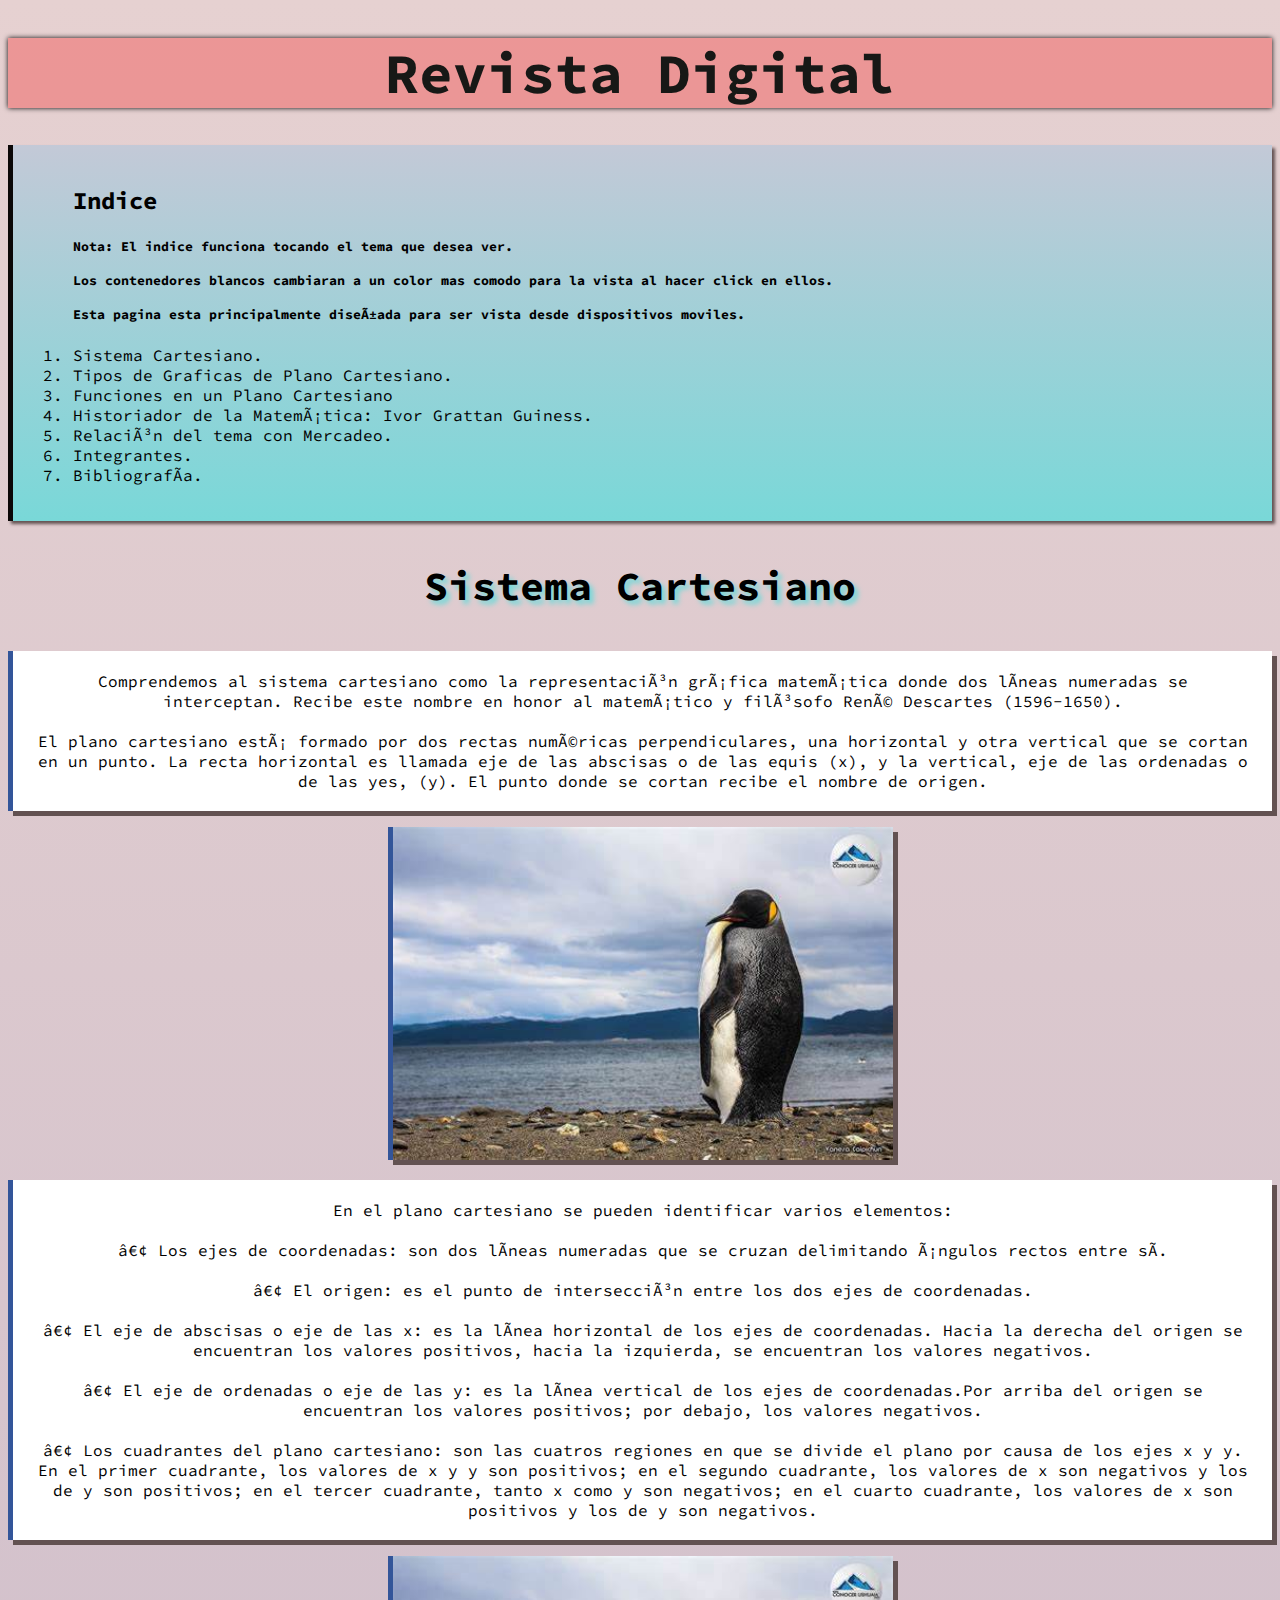
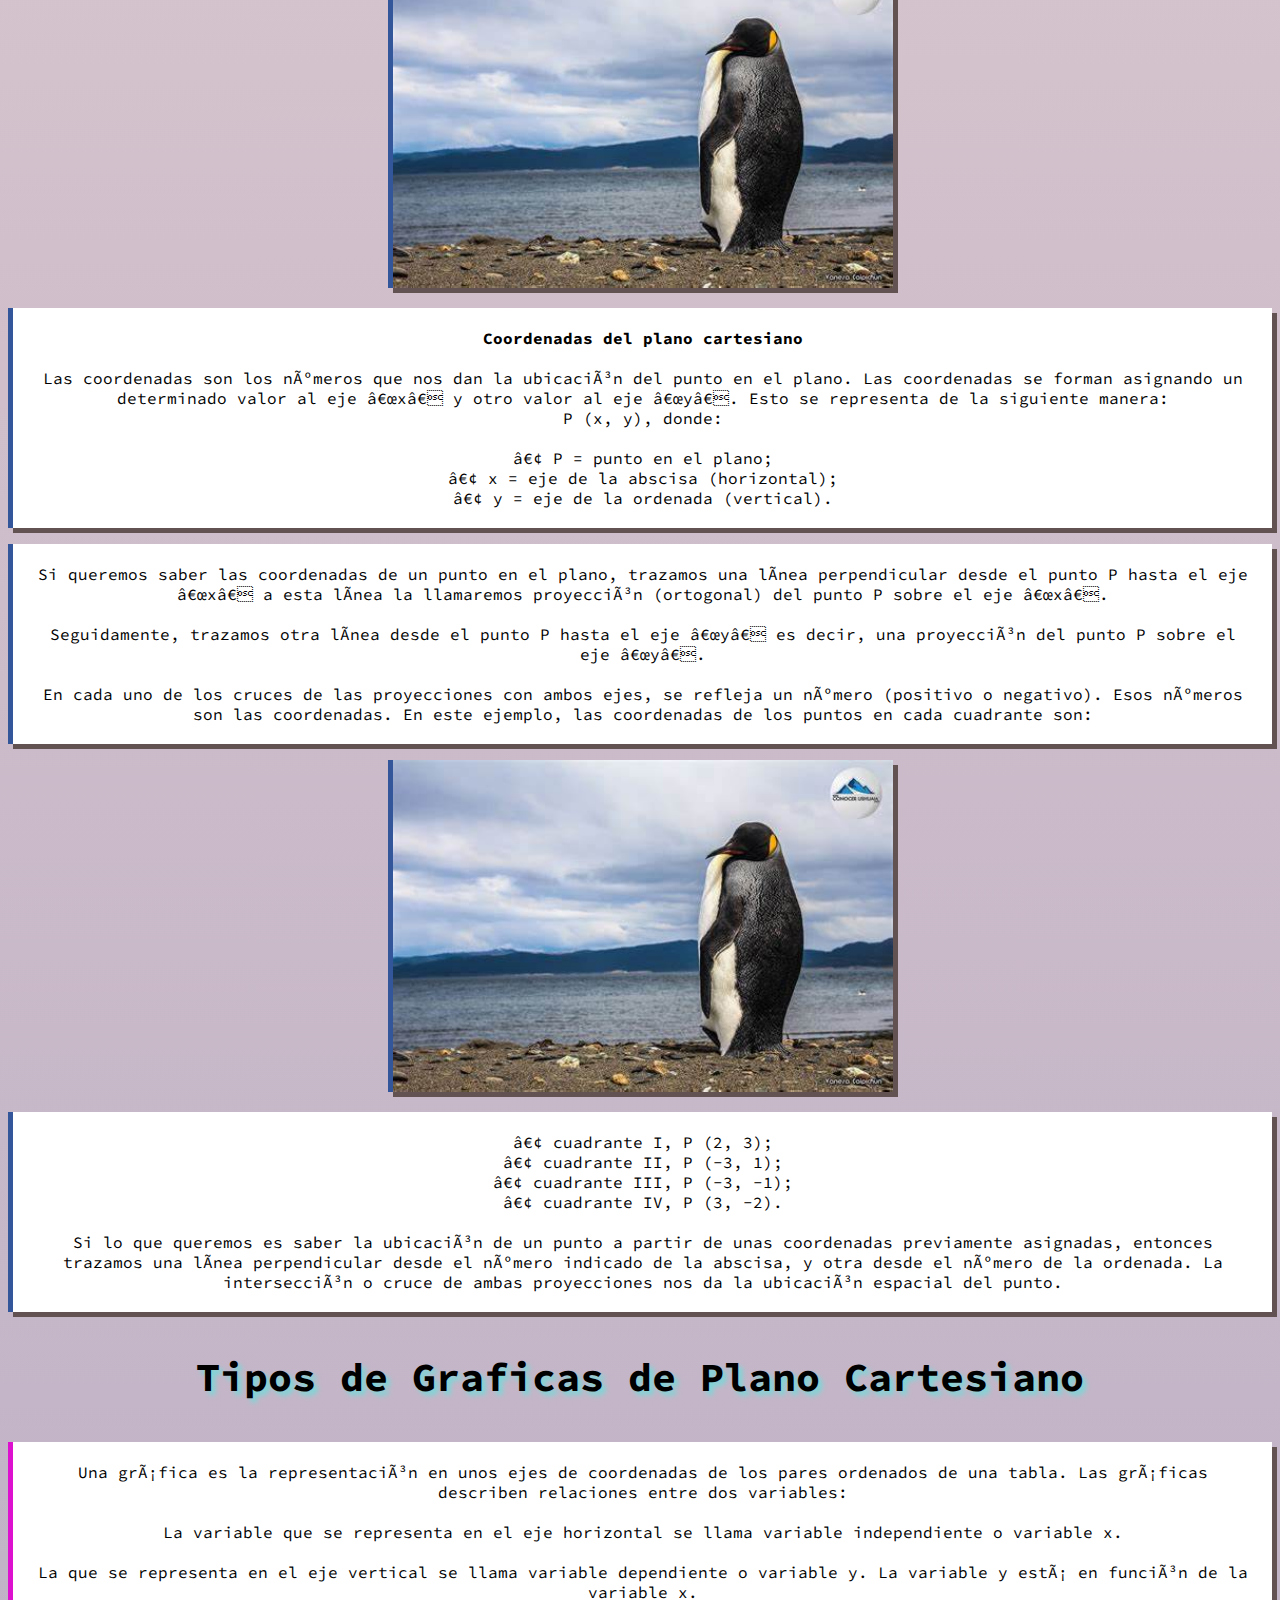
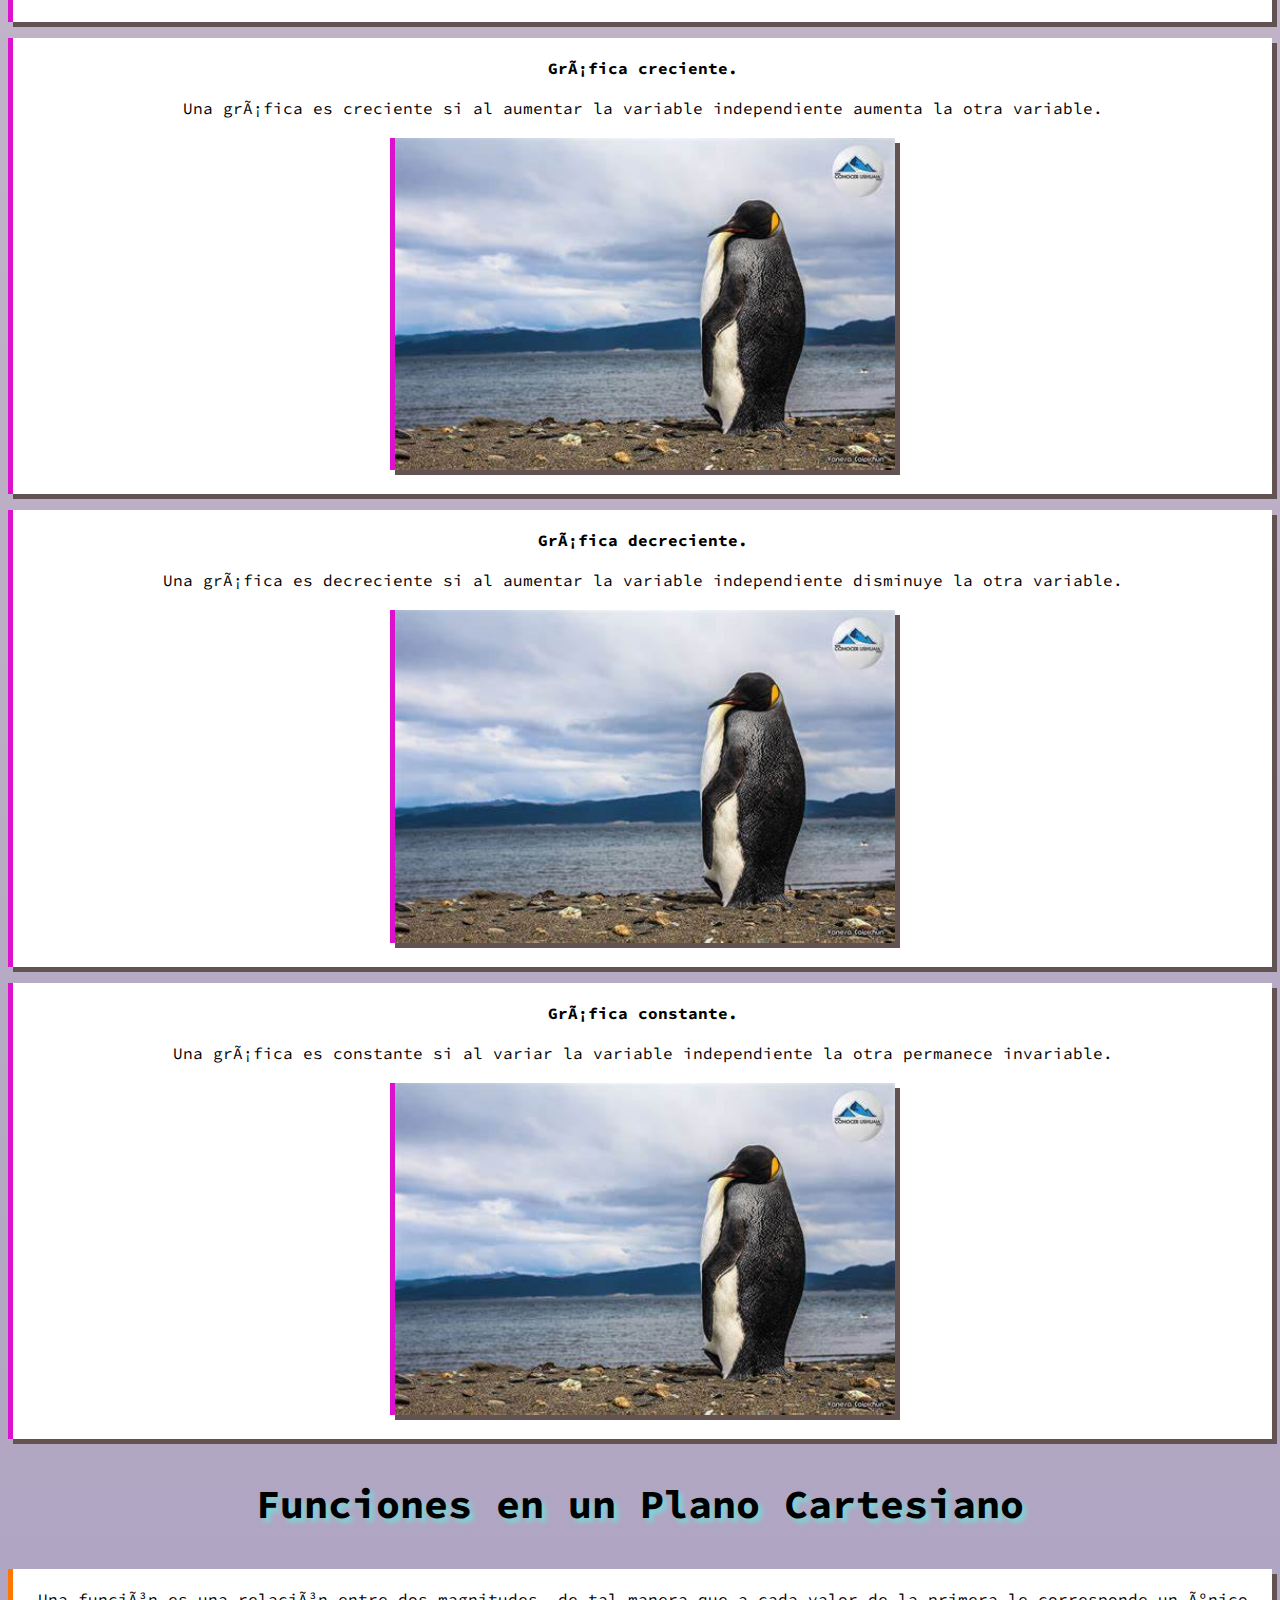
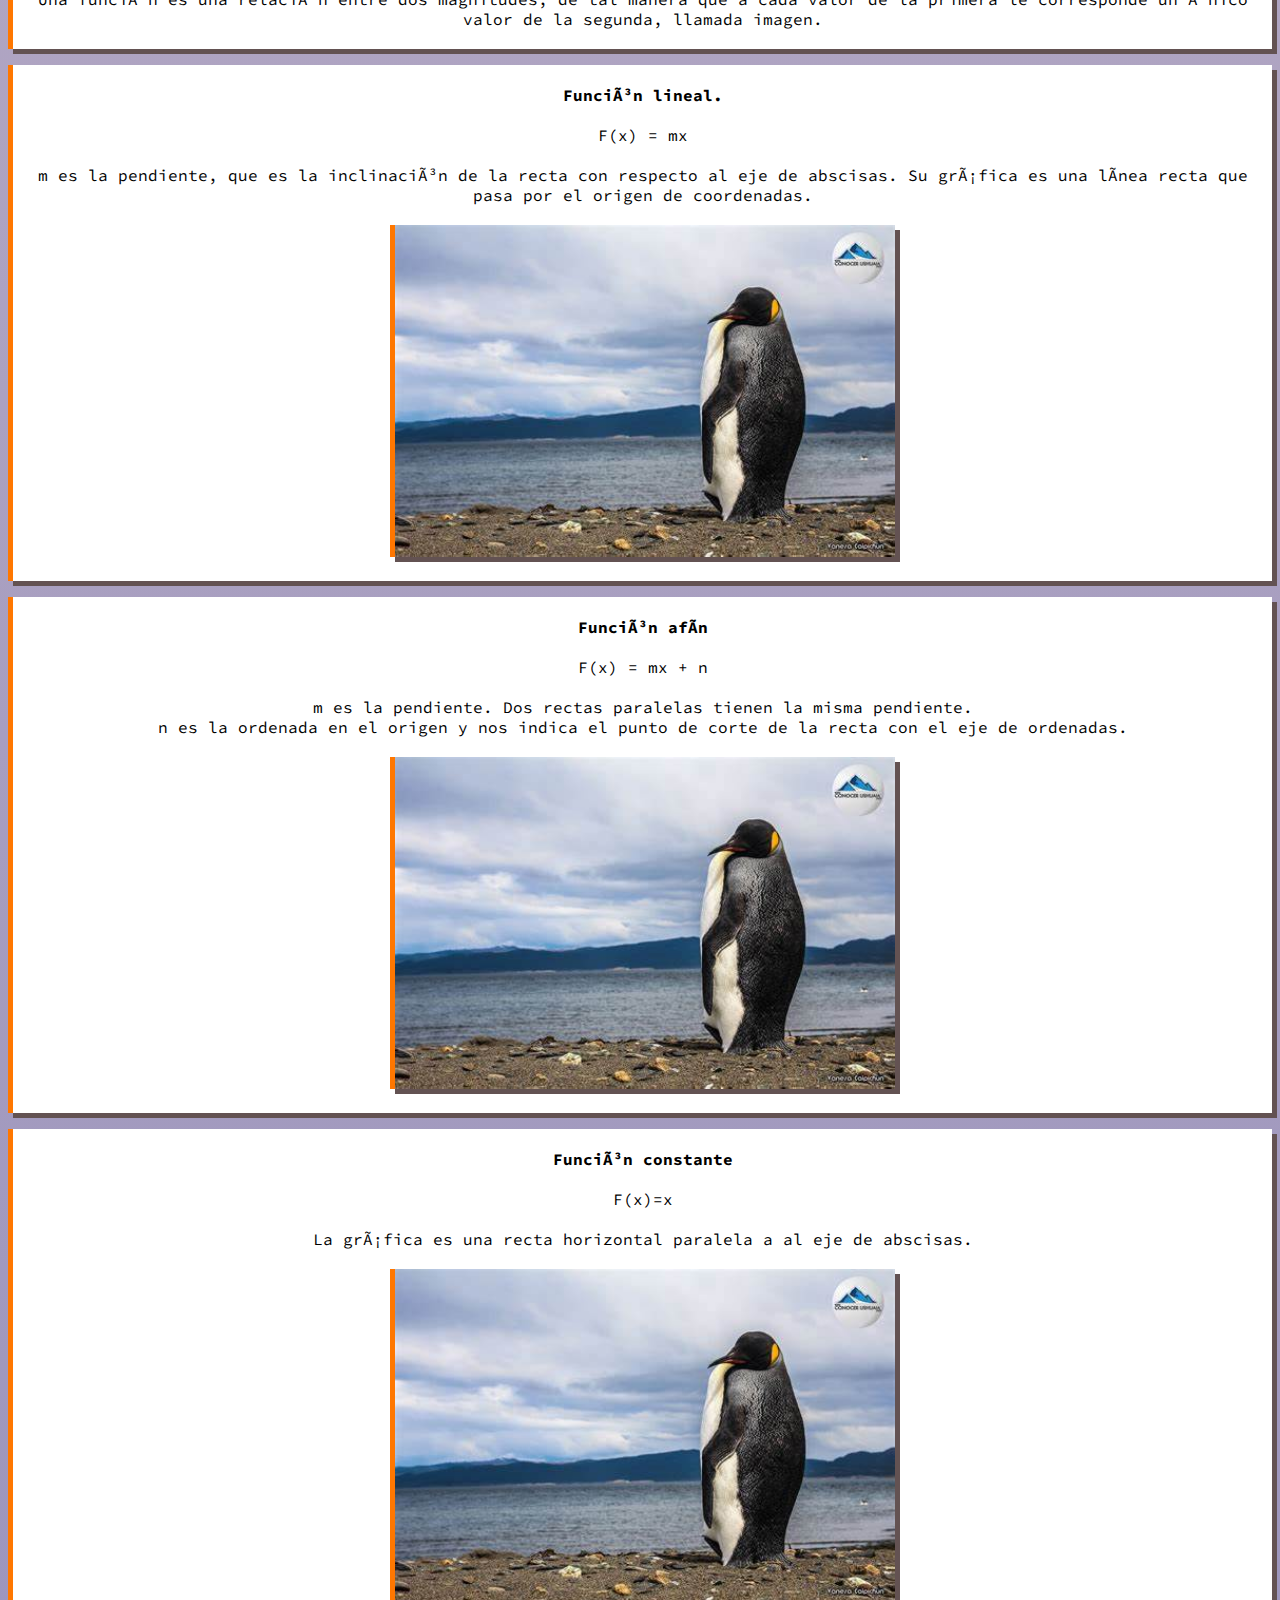
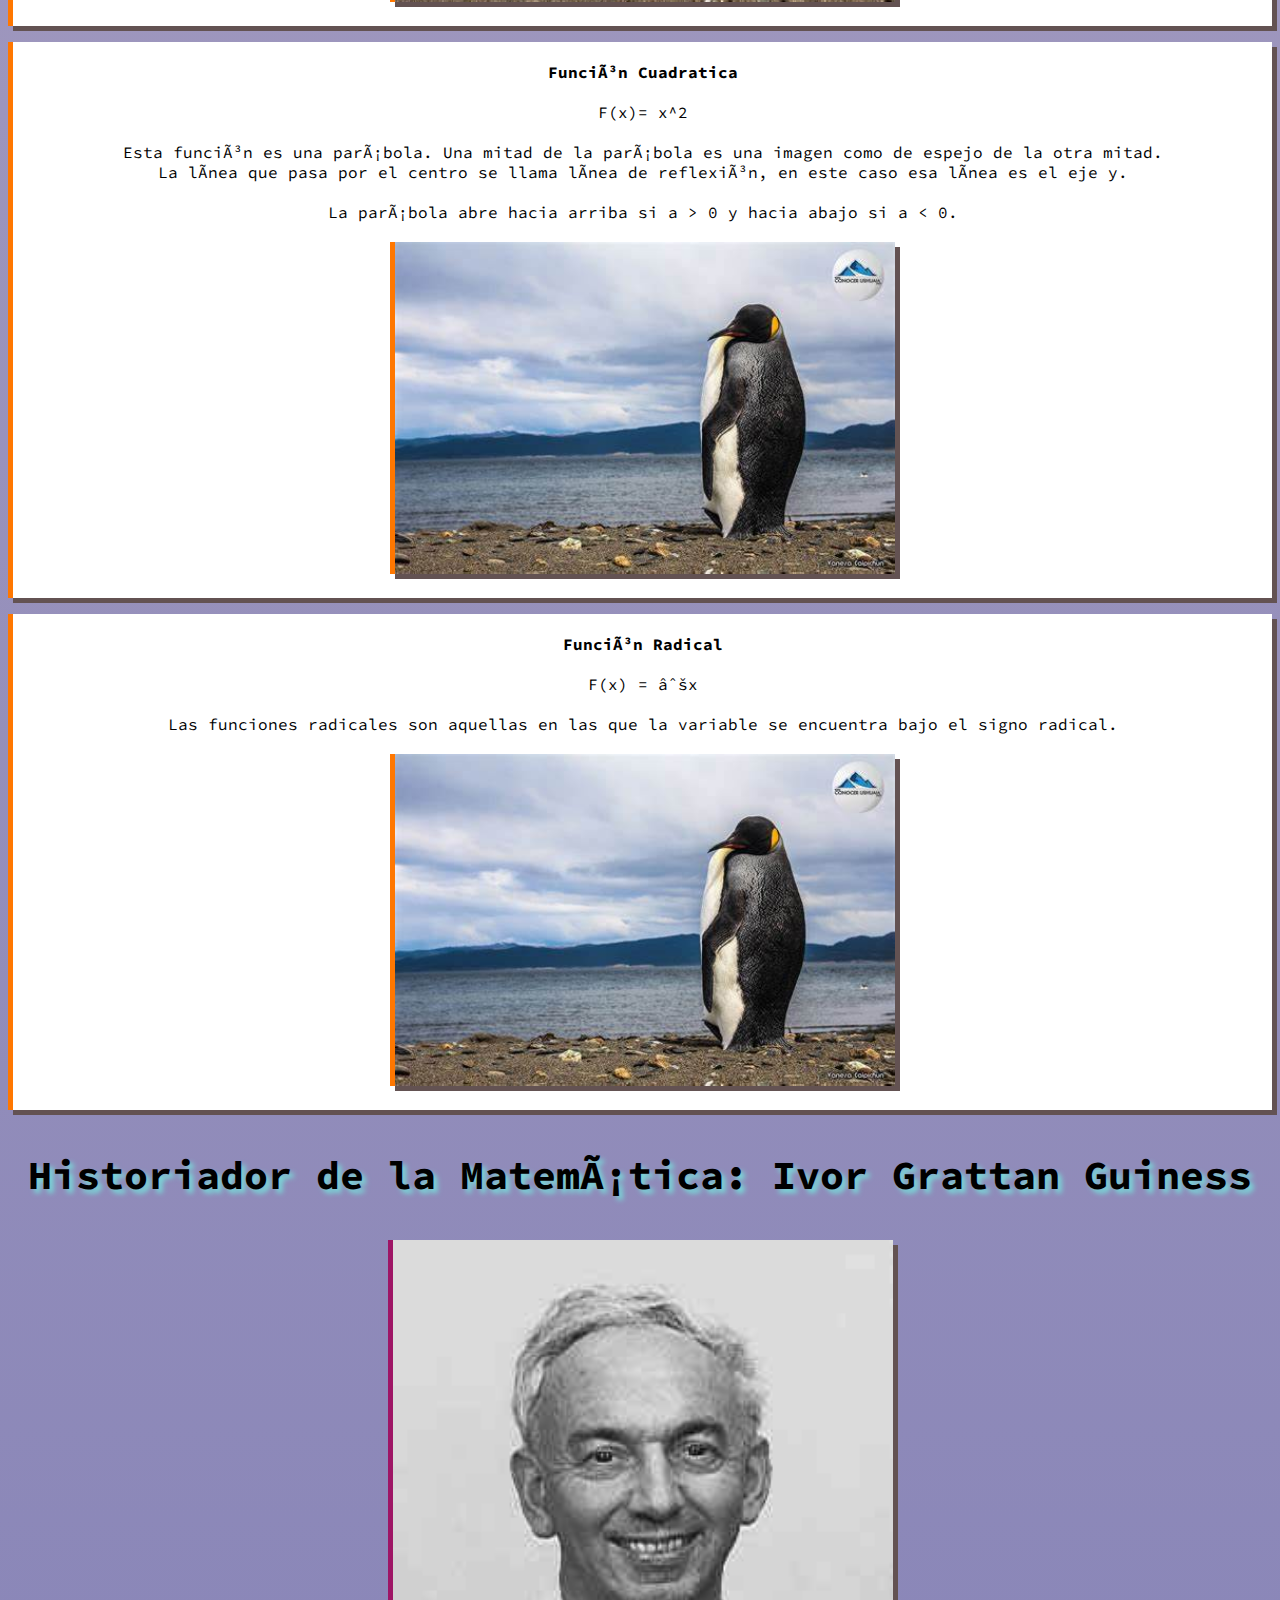
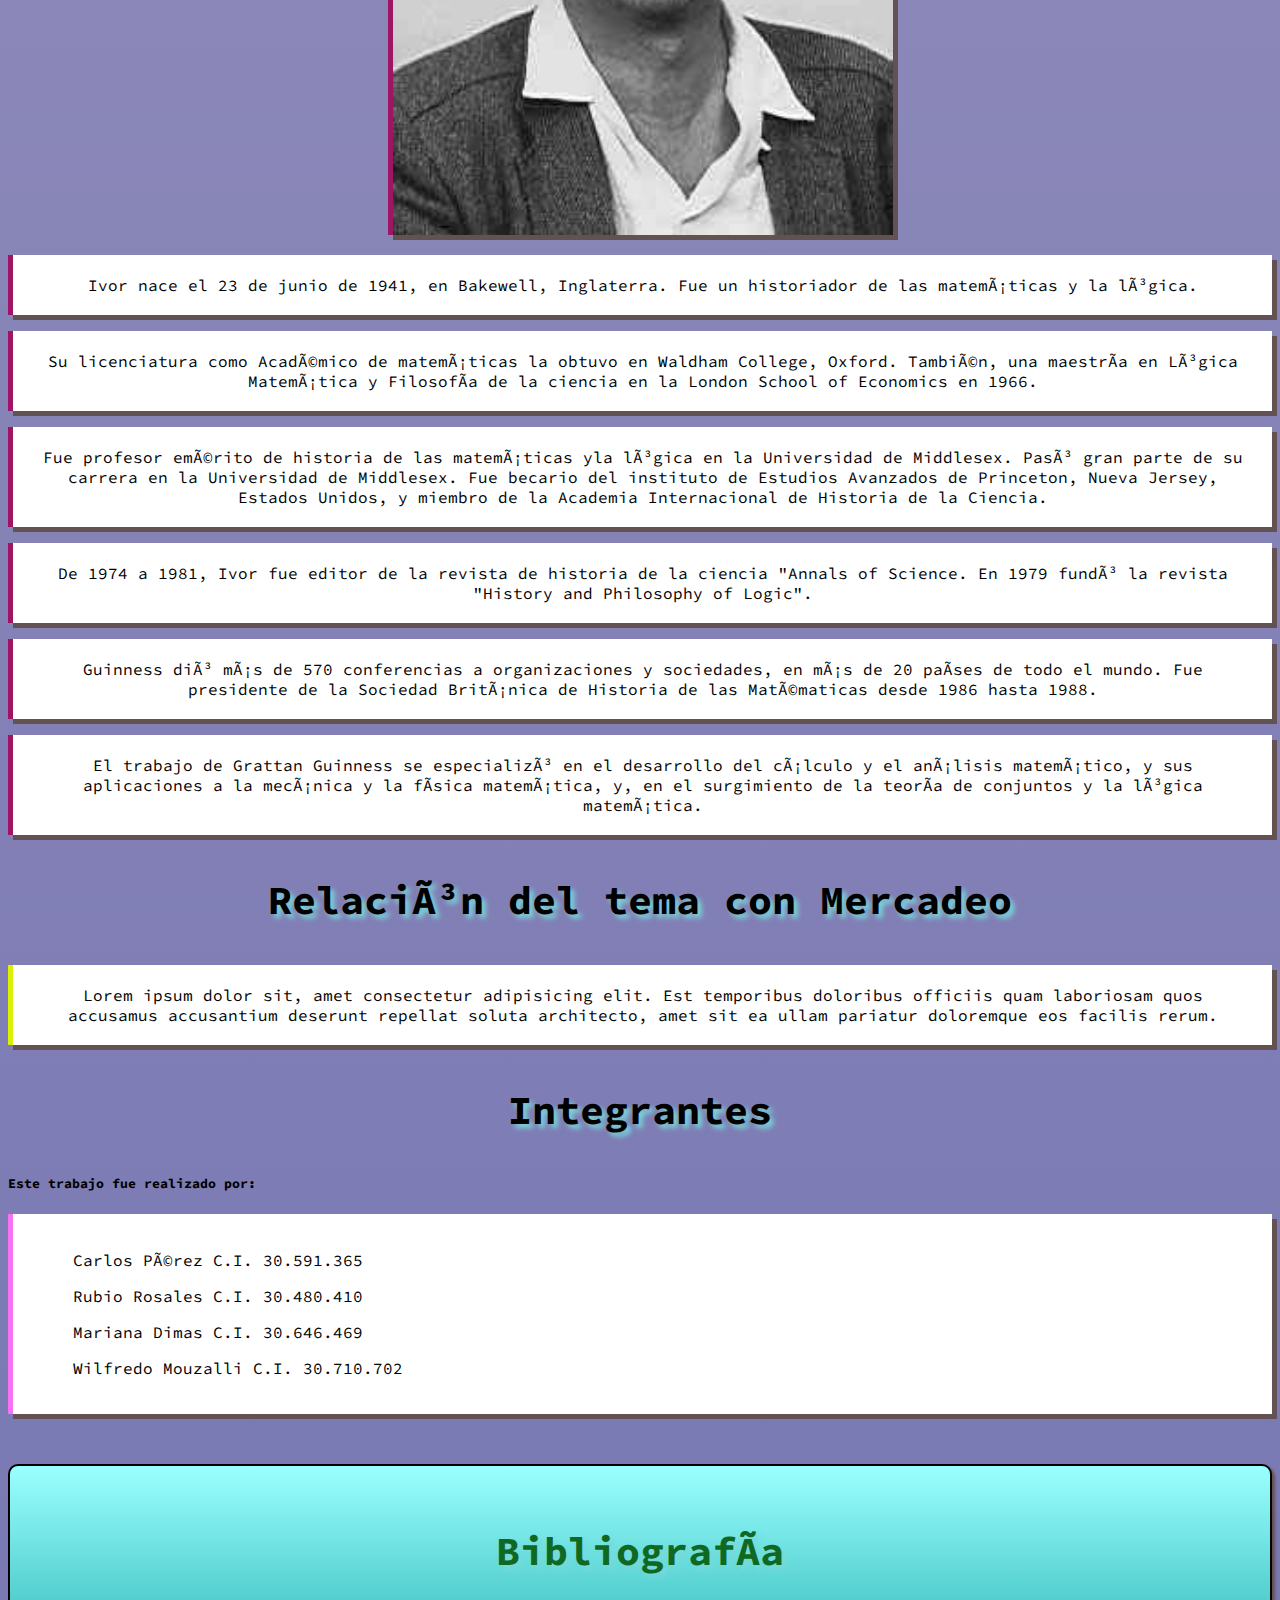
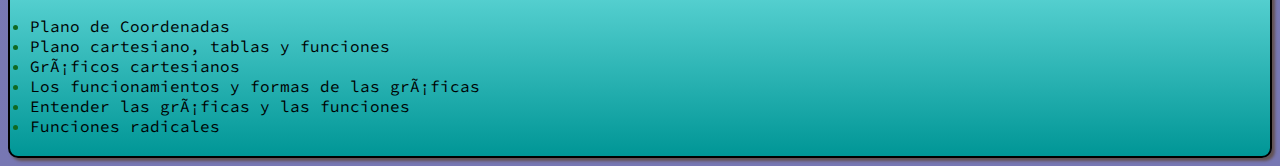
==== index.html @ 637af0ff "Add files via upload" ====
<!DOCTYPE html>
<html>
    <head>
        <meta charset="UFT-8">
        <title>Revista Digital PreCalculo</title>
        <link rel="stylesheet" href="styles.css">
        <meta name="viewport" content="width=device-width, user-scalable=no, initial-scale=1.0, maximum-scale=1.0, minimum-scale=1.0">
        <link rel="preconnect" href="https://fonts.googleapis.com">
        <link rel="preconnect" href="https://fonts.gstatic.com" crossorigin>
        <link href="https://fonts.googleapis.com/css2?family=Source+Code+Pro:wght@500&display=swap" rel="stylesheet">
    </head>
    <body>
        <div class="container">
            <header class="container_header">
                <h1 class="container_header__h1">Revista Digital</h1>
            </header>

            <div class="container_indice">
                <ul>
                    <h2>Indice</h2>
                    <h5>Nota: El indice funciona tocando el tema que desea ver.<br><br>Los contenedores blancos cambiaran a un color mas comodo para la vista al hacer click en ellos.<br><br>Esta pagina esta principalmente diseñada para ser vista desde dispositivos moviles.</h5>
                    <li><a href="#tema1" class="indice_tema1">Sistema Cartesiano.</a></li>
                    <li><a href="#tema2" class="indice_tema2">Tipos de Graficas de Plano Cartesiano.</a></li>
                    <li><a href="#tema3" class="indice_tema3">Funciones en un Plano Cartesiano</a></li>
                    <li><a href="#tema4" class="indice_tema4">Historiador de la Matemática: Ivor Grattan Guiness.</a></li>
                    <li><a href="#tema5" class="indice_tema5">Relación del tema con Mercadeo.</a></li>
                    <li><a href="#integrantes" class="indice_integrantes">Integrantes.</a></li>
                    <li><a href="#biblio" class="indice_biblio">Bibliografía.</a></li>

                </ul>
            </div>

            <div class="container_tema1" id="tema1">
                <h3>Sistema Cartesiano</h3>

                <p class="container_tema1__parrafo">Comprendemos al sistema cartesiano como la representación gráfica matemática donde dos líneas numeradas se interceptan. Recibe este nombre en honor al matemático y filósofo René Descartes (1596-1650). <br><br>El plano cartesiano está formado por dos rectas numéricas perpendiculares, una horizontal y otra vertical que se cortan en un punto. La recta horizontal es llamada eje de las abscisas o de las equis (x), y la vertical, eje de las ordenadas o de las yes, (y). El punto donde se cortan recibe el nombre de origen.</p>
                    
                <img class="container_tema1__img" src="imgs/OIP.jpg">

                <p class="container_tema1__parrafo"> En el plano cartesiano se pueden identificar varios elementos:<br><br>
                    •	Los ejes de coordenadas: son dos líneas numeradas que se cruzan delimitando ángulos rectos entre sí.<br><br>
                    •	El origen: es el punto de intersección entre los dos ejes de coordenadas.<br><br>
                    •	El eje de abscisas o eje de las x: es la línea horizontal de los ejes de coordenadas. Hacia la derecha del origen se encuentran los valores positivos, hacia la izquierda, se encuentran los valores negativos.<br><br>
                    •	El eje de ordenadas o eje de las y: es la línea vertical de los ejes de coordenadas.Por arriba del origen se encuentran los valores positivos; por debajo, los valores negativos.<br><br>
                    •	Los cuadrantes del plano cartesiano: son las cuatros regiones en que se divide el plano por causa de los ejes x y y. En el primer cuadrante, los valores de x y y son positivos; en el segundo cuadrante, los valores de x son negativos y los de y son positivos; en el tercer cuadrante, tanto x como y son negativos; en el cuarto cuadrante, los valores de x son positivos y los de y son negativos.
                </p>

                <img class="container_tema1__img" src="imgs/OIP.jpg">

                
                <p class="container_tema1__parrafo"><b>Coordenadas del plano cartesiano</b><br><br>
                    Las coordenadas son los números que nos dan la ubicación del punto en el plano. Las coordenadas se forman asignando un determinado valor al eje “x” y otro valor al eje “y”. Esto se representa de la siguiente manera:<br>
                    P (x, y), donde:<br><br>
                    •	P = punto en el plano;<br>
                    •	x = eje de la abscisa (horizontal);<br>
                    •	y = eje de la ordenada (vertical).
                </p>

                <p class="container_tema1__parrafo">Si queremos saber las coordenadas de un punto en el plano, trazamos una línea perpendicular desde el punto P hasta el eje “x” a esta línea la llamaremos proyección (ortogonal) del punto P sobre el eje “x”.<br><br>

                Seguidamente, trazamos otra línea desde el punto P hasta el eje “y” es decir, una proyección del punto P sobre el eje “y”.<br><br>

                En cada uno de los cruces de las proyecciones con ambos ejes, se refleja un número (positivo o negativo). Esos números son las coordenadas.
                En este ejemplo, las coordenadas de los puntos en cada cuadrante son:
                </p>

                <img class="container_tema1__img" src="imgs/OIP.jpg">

                <p class="container_tema1__parrafo">• cuadrante I, P (2, 3);<br>
                    •	cuadrante II, P (-3, 1);<br>
                    •	cuadrante III, P (-3, -1);<br>
                    •	cuadrante IV, P (3, -2). <br><br>
                    
                    Si lo que queremos es saber la ubicación de un punto a partir de unas coordenadas previamente asignadas, entonces trazamos una línea perpendicular desde el número indicado de la abscisa, y otra desde el número de la ordenada. La intersección o cruce de ambas proyecciones nos da la ubicación espacial del punto.
                </p>

            </div>
            
            <div class="container_tema2" id="tema2">
                <h3>Tipos de Graficas de Plano Cartesiano</h3>

                <p class="container_tema2__parrafo"> Una gráfica es la representación en unos ejes de coordenadas de los pares ordenados de una tabla. Las gráficas describen relaciones entre dos variables:<br><br>
                    La variable que se representa en el eje horizontal se llama variable independiente o variable x.<br><br>
                    La que se representa en el eje vertical se llama variable dependiente o variable y.
                    La variable y está en función de la variable x.
                </p>
            
                <p class="container_tema2__parrafo">
                    <b>Gráfica creciente.</b><br><br>Una gráfica es creciente si al aumentar la variable independiente aumenta la otra variable. <br><br><img class="container_tema2__img" src="imgs/OIP.jpg">
                </p>

                <p class="container_tema2__parrafo">
                    <b>Gráfica decreciente.</b><br><br>Una gráfica es decreciente si al aumentar la variable independiente disminuye la otra variable.<br><br><img class="container_tema2__img" src="imgs/OIP.jpg">
                </p>

                <p class="container_tema2__parrafo">
                    <b>Gráfica constante.</b><br><br>Una gráfica es constante si al variar la variable independiente la otra permanece invariable.<br><br><img class="container_tema2__img" src="imgs/OIP.jpg">
                </p>

            </div>

            <div class="container_tema3" id="tema3">
                <h3>Funciones en un Plano Cartesiano</h3>

                <p class="container_tema3__parrafo">
                    Una función es una relación entre dos magnitudes, de tal manera que a cada valor de la primera le corresponde un único valor de la segunda, llamada imagen.
                </p>

                <p class="container_tema3__parrafo">
                    <b>Función lineal.</b><br><br>F(x) = mx<br><br> m es la pendiente, que es la inclinación de la recta con respecto al eje de abscisas. Su gráfica es una línea recta que pasa por el origen de coordenadas.<br><br><img class="container_tema3__img" src="imgs/OIP.jpg">
                </p>

                <p class="container_tema3__parrafo">
                    <b>Función afín</b><br><br>F(x) = mx + n<br><br>m es la pendiente. Dos rectas paralelas tienen la misma pendiente.<br> n es la ordenada en el origen y nos indica el punto de corte de la recta con el eje de ordenadas.<br><br><img class="container_tema3__img" src="imgs/OIP.jpg">    
                </p>

                <p class="container_tema3__parrafo">
                    <b>Función constante</b><br><br>F(x)=x <br><br>La gráfica es una recta horizontal paralela a al eje de abscisas.<br><br><img class="container_tema3__img" src="imgs/OIP.jpg">
                </p>

                <p class="container_tema3__parrafo">
                    <b>Función Cuadratica</b><br><br>F(x)= x^2<br><br>Esta función es una parábola. Una mitad de la parábola es una imagen como de espejo de la otra mitad.<br> La línea que pasa por el centro se llama línea de reflexión, en este caso esa línea es el eje y. <br><br>La parábola abre hacia arriba si a > 0 y hacia abajo si a < 0.<br><br><img class="container_tema3__img" src="imgs/OIP.jpg">
                </p>

                <p class="container_tema3__parrafo">
                    <b>Función Radical</b><br><br> F(x) = √x<br><br>Las funciones radicales son aquellas en las que la variable se encuentra bajo el signo radical.<br><br><img class="container_tema3__img" src="imgs/OIP.jpg">

                </p>

            </div>

            <div class="container_tema4" id="tema4">
                <h3>Historiador de la Matemática: Ivor Grattan Guiness</h3>

                <img class="container_tema4__img" src="imgs/img_tema4.jpg">

                <p class="container_tema4__parrafo">Ivor nace el 23 de junio de 1941, en Bakewell, Inglaterra. Fue un historiador de las matemáticas y la lógica. </p>

                <p class="container_tema4__parrafo">Su licenciatura como Académico de matemáticas la obtuvo en Waldham College, Oxford. También, una maestría en Lógica Matemática y Filosofía de la ciencia en la London School of Economics en 1966.</p>

                <p class="container_tema4__parrafo">Fue profesor emérito de historia de las matemáticas yla lógica en la Universidad de Middlesex. Pasó gran parte de su carrera en la Universidad de Middlesex. Fue becario del instituto de Estudios Avanzados de Princeton, Nueva Jersey, Estados Unidos, y miembro de la Academia Internacional de Historia de la Ciencia.</p>

                <p class="container_tema4__parrafo">De 1974 a 1981, Ivor fue editor de la revista de historia de la ciencia "Annals of Science. En 1979 fundó la revista "History and Philosophy of Logic".</p>

                <p class="container_tema4__parrafo">Guinness dió más de 570 conferencias a organizaciones y sociedades, en más de 20 países de todo el mundo. Fue presidente de la Sociedad Británica de Historia de las Matématicas desde 1986 hasta 1988.</p>

                <p class="container_tema4__parrafo">El trabajo de Grattan Guinness se especializó en el desarrollo del cálculo y el análisis matemático, y sus aplicaciones a la mecánica y la física matemática, y, en el surgimiento de la teoría de conjuntos y la lógica matemática.</p>

            </div>

            <div class="container_tema5" id="tema5">
                <h3>Relación del tema con Mercadeo</h3>

                <p class="container_tema5__parrafo">Lorem ipsum dolor sit, amet consectetur adipisicing elit. Est temporibus doloribus officiis quam laboriosam quos accusamus accusantium deserunt repellat soluta architecto, amet sit ea ullam pariatur doloremque eos facilis rerum.</p>
            </div>

            <div class="container_integrantes" id="integrantes">
                <h3>Integrantes</h3>
                <h5>Este trabajo fue realizado por:</h5>
                <div class="container_integrantes__nombres">
                    <ul>Carlos Pérez C.I. 30.591.365</ul>
                    <ul>Rubio Rosales C.I. 30.480.410</ul>
                    <ul>Mariana Dimas C.I. 30.646.469</ul>
                    <ul>Wilfredo Mouzalli C.I. 30.710.702</ul>
                </div>
                
            </div>

            <div class="container_biblio" id="biblio">
                <h3>Bibliografía</h3>
                
                <li><a href="http://www.montereyinstitute.org/courses/DevelopmentalMath/TEXTGROUP-9-14_RESOURCE/U13_L1_T1_text_final_es.html" target="_blank">Plano de Coordenadas</a></li>
                <li><a href="https://www.logopedasinrecursos.com/unidad-6-plano-cartesiano-tablas-y-funciones/" target="_blank">Plano cartesiano, tablas y funciones</a></li>
                <li><a href="https://conectasoftware.com/docs/bi-studio/indicadores/graficas-cartesianas/#:~:text=El%20plano%20cartesiano%20est%C3%A1%20formado,las%20yes%2C%20(y)" target="_blank">Gráficos cartesianos</a></li>
                <li><a href="http://www.scielo.org.mx/scielo.php?script=sci_arttext&pid=S1665-24362010000200004" target="_blank">Los funcionamientos y formas de las gráficas</a></li>
                <li><a href="https://www.superprof.es/apuntes/escolar/matematicas/calculo/funciones/graficas-y-funciones.html" target="_blank">Entender las gráficas y las funciones</a></li>
                <li><a href="http://recursostic.educacion.es/eda/web/geogebra/materiales/eduardo_timon_p3/radicales/f_radicales.htm#:~:text=Las%20funciones%20radicales%20son%20aquellas,las%20de%20las%20anteriormente%20estudiadas" target="_blank">Funciones radicales</a></li>
            </div>


        </div>
    </body>
</html>
---- styles.css ----
* {
    font-family: 'Source Code Pro', monospace;
}

body{
    
    background: linear-gradient(rgb(230, 209, 209),rgb(119, 119, 179));
}

.container {
    width: 100%;
    height: auto;
}

.container_header{
    color: rgb(23, 24, 22);
    text-align: center;
    box-sizing: border-box;
    box-shadow: 0px 0px 5px 0px rgb(11, 7, 7);
}

.container_header__h1{
    text-align: center;
    background-color: rgba(250, 21, 21, 0.315);
}

.container_tema1{
    width: 100%;
    text-align: center;
}


.container_tema1__img{
    width: 100%;
    max-width: 500px;
    height: auto;
    margin: auto;
    box-shadow: 5px 5px rgb(99, 82, 82);
    border-left: 5px solid #359;
}

.container_tema1__parrafo{
    background-color: white;
    padding: 20px;
    box-sizing: border-box;
    box-shadow: 5px 5px rgb(99, 82, 82);
    border-left: 5px solid #359; 
    transition: 0.5s;
}

.container_tema1__parrafo:active{
    background-color: rgb(222, 230, 155);
    padding: 20px;
    box-sizing: border-box;
    box-shadow: 5px 5px rgb(99, 82, 82);
    border-left: 5px solid #359;
}


.container_tema2{
    width: 100%;
    text-align: center;
}


.container_tema2__img{
    width: 100%;
    max-width: 500px;
    height: auto;
    margin: auto;
    box-shadow: 5px 5px rgb(99, 82, 82);
    border-left: 5px solid rgb(222, 16, 208);
}

.container_tema2__parrafo{
    background-color: white;
    padding: 20px;
    box-sizing: border-box;
    box-shadow: 5px 5px rgb(99, 82, 82);
    border-left: 5px solid rgb(222, 16, 208);
    transition: 0.5s;
}

.container_tema2__parrafo:active{
    background-color: rgb(222, 230, 155);
    padding: 20px;
    box-sizing: border-box;
    box-shadow: 5px 5px rgb(99, 82, 82);
    border-left: 5px solid rgb(222, 16, 208);
}

.container_indice{
    background: linear-gradient(rgb(195, 201, 215),rgb(121, 216, 216));
    text-decoration:none;
    text-align: left;
    padding: 20px;
    color: black;
    box-shadow: 3px 3px 3px rgb(99, 82, 82);
    border-left: 5px solid rgb(11, 7, 7);
}

ul{
    list-style-type:decimal;
}

li a{
    text-decoration: none;
    color: black;
    transition: 1s;
}

li a:active{
    text-decoration: none;
    color: white;
}


.container_tema3{
    width: 100%;
    text-align: center;
}


.container_tema3__img{
    width: 100%;
    max-width: 500px;
    height: auto;
    margin: auto;
    box-shadow: 5px 5px rgb(99, 82, 82);
    border-left: 5px solid rgb(255, 119, 0);
}

.container_tema3__parrafo{
    background-color: white;
    padding: 20px;
    box-sizing: border-box;
    box-shadow: 5px 5px rgb(99, 82, 82);
    border-left: 5px solid rgb(255, 119, 0);
    transition: 0.5s;
}

.container_tema3__parrafo:active{
    background-color: rgb(222, 230, 155);
    padding: 20px;
    box-sizing: border-box;
    box-shadow: 5px 5px rgb(99, 82, 82);
    border-left: 5px solid rgb(255, 119, 0);
}

.container_tema4{
    width: 100%;
    text-align: center;
}


.container_tema4__img{
    width: 100%;
    max-width: 500px;
    height: auto;
    margin: auto;
    box-shadow: 5px 5px rgb(99, 82, 82);
    border-left: 5px solid rgb(158, 21, 101);
}

.container_tema4__parrafo{
    background-color: white;
    padding: 20px;
    box-sizing: border-box;
    box-shadow: 5px 5px rgb(99, 82, 82);
    border-left: 5px solid rgb(158, 21, 101);
    transition: 0.5s;
}

.container_tema4__parrafo:active{
    background-color: rgb(222, 230, 155);
    padding: 20px;
    box-sizing: border-box;
    box-shadow: 5px 5px rgb(99, 82, 82);
    border-left: 5px solid rgb(158, 21, 101);
}


.container_tema5{
    width: 100%;
    text-align: center;
}


.container_tema5__img{
    width: 100%;
    max-width: 500px;
    height: auto;
    margin: auto;
    box-shadow: 5px 5px rgb(99, 82, 82);
    border-left: 5px solid rgb(218, 241, 5);
}

.container_tema5__parrafo{
    background-color: white;
    padding: 20px;
    box-sizing: border-box;
    box-shadow: 5px 5px rgb(99, 82, 82);
    border-left: 5px solid rgb(218, 241, 5);
    transition: 0.5s;
}

.container_tema5__parrafo:active{
    background-color: rgb(222, 230, 155);
    padding: 20px;
    box-sizing: border-box;
    box-shadow: 5px 5px rgb(99, 82, 82);
    border-left: 5px solid rgb(218, 241, 5);
}


.container_biblio>h3{
    text-align: center;
}

.container_integrantes{
    width: 100%;    
}

.container_integrantes>h3{
    text-align: center;
}

.container_integrantes__nombres{
    background-color: white;
    padding: 20px;
    box-sizing: border-box;
    box-shadow: 5px 5px rgb(99, 82, 82);
    border-left: 5px solid rgb(246, 114, 242);
    transition: 0.5s;
}

.container_integrantes__nombres:active{
    background-color: rgb(222, 230, 155);
    padding: 20px;
    box-sizing: border-box;
    box-shadow: 5px 5px rgb(99, 82, 82);
    border-left: 5px solid rgb(246, 114, 242);
}


.container_biblio{
    width: 100%;
    margin-top: 50px;
    text-align: left;
    text-decoration: none;
    padding: 20px;
    box-sizing: border-box;
    color: rgb(15, 105, 34);
    box-shadow: 3px 3px 3px rgb(99, 82, 82);
    background: linear-gradient(rgb(155,255,255),rgb(0,150,150));
    border: solid 2px;
    border-color: black;
    border-radius: 10px;
    transition: 1s;
}

.container_biblio:active{
    width: 100%;
    margin-top: 50px;
    text-align: left;
    text-decoration: none;
    padding: 20px;
    box-sizing: border-box;
    color: rgb(255, 0, 106);
    box-shadow: 3px 3px 3px rgb(99, 82, 82);
    background: linear-gradient(rgb(0,150,150),);
    border: solid 2px;
    border-color: rgb(255, 0, 106);
    border-radius: 10px;
}

h3 {
    font-size:250%;
    text-shadow: 4px 4px 5px  rgb(121, 216, 216);
}

h1 { 
    font-size: 350%;
}
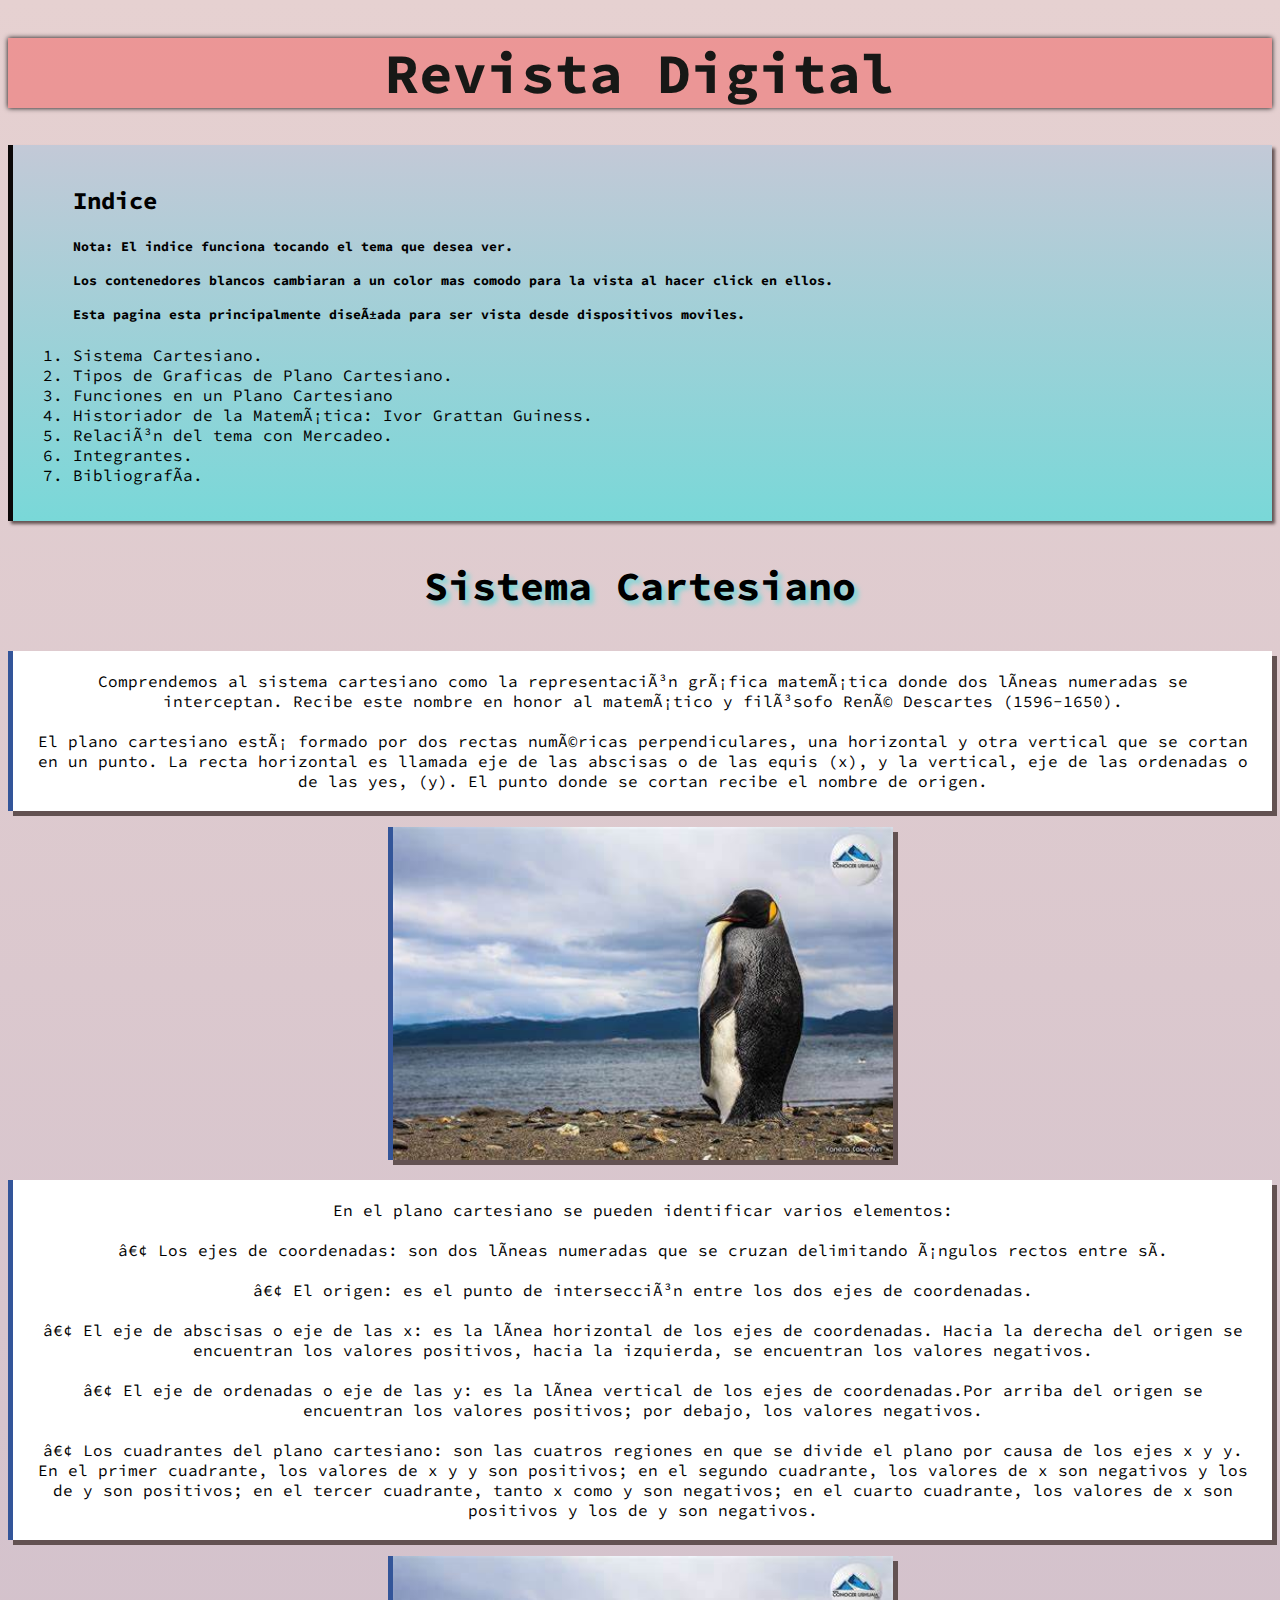
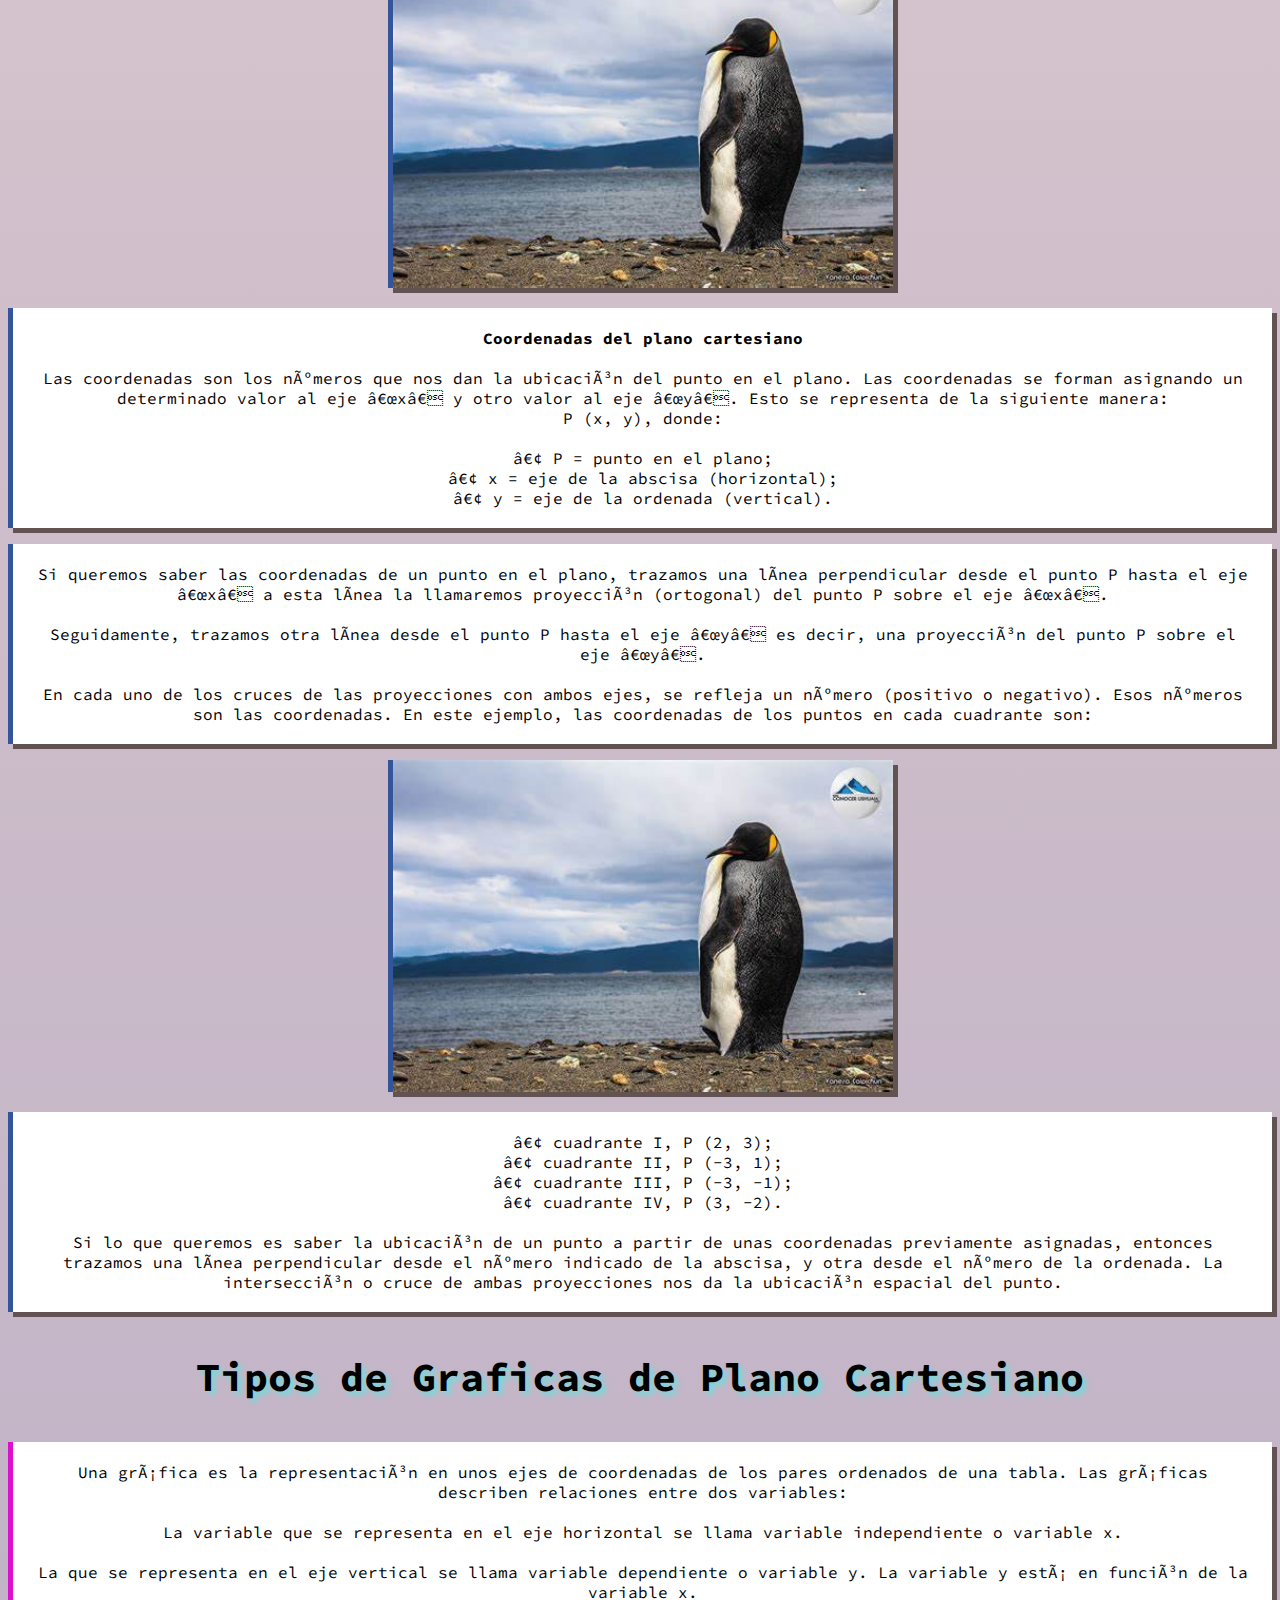
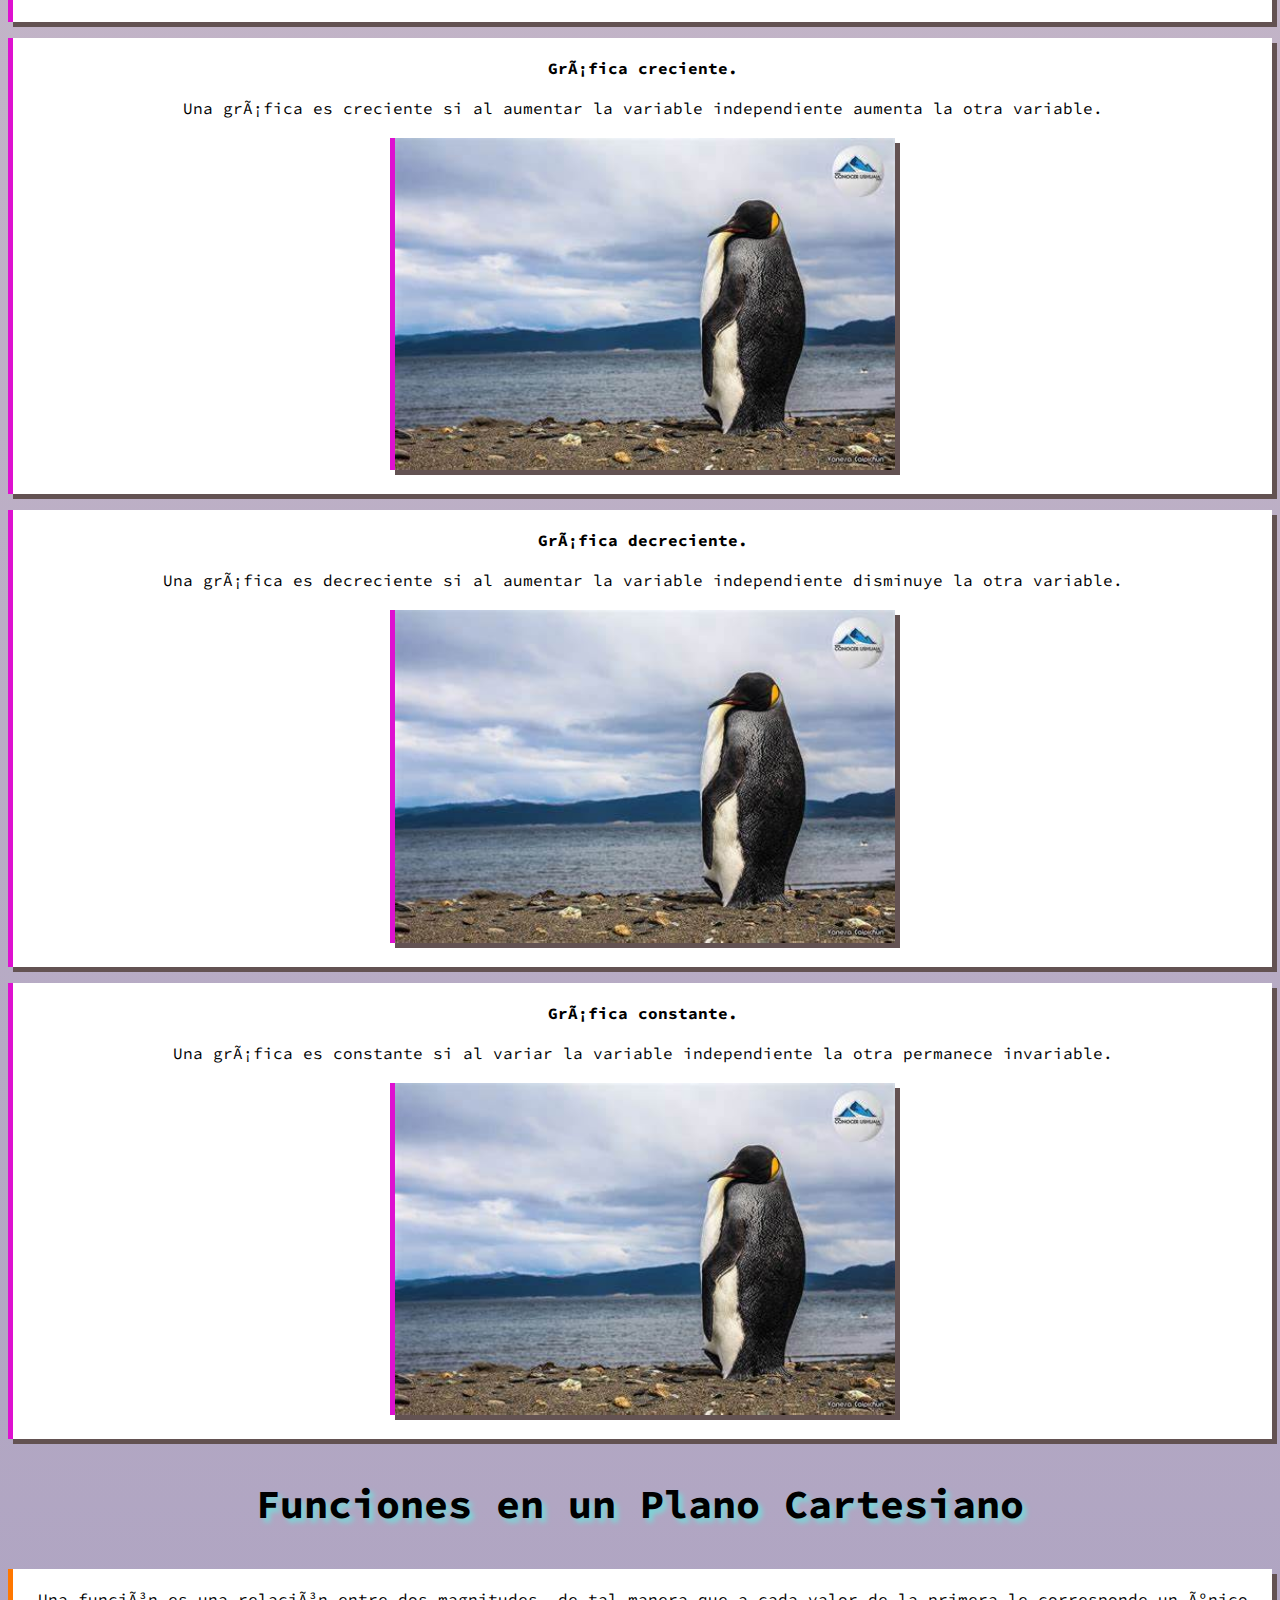
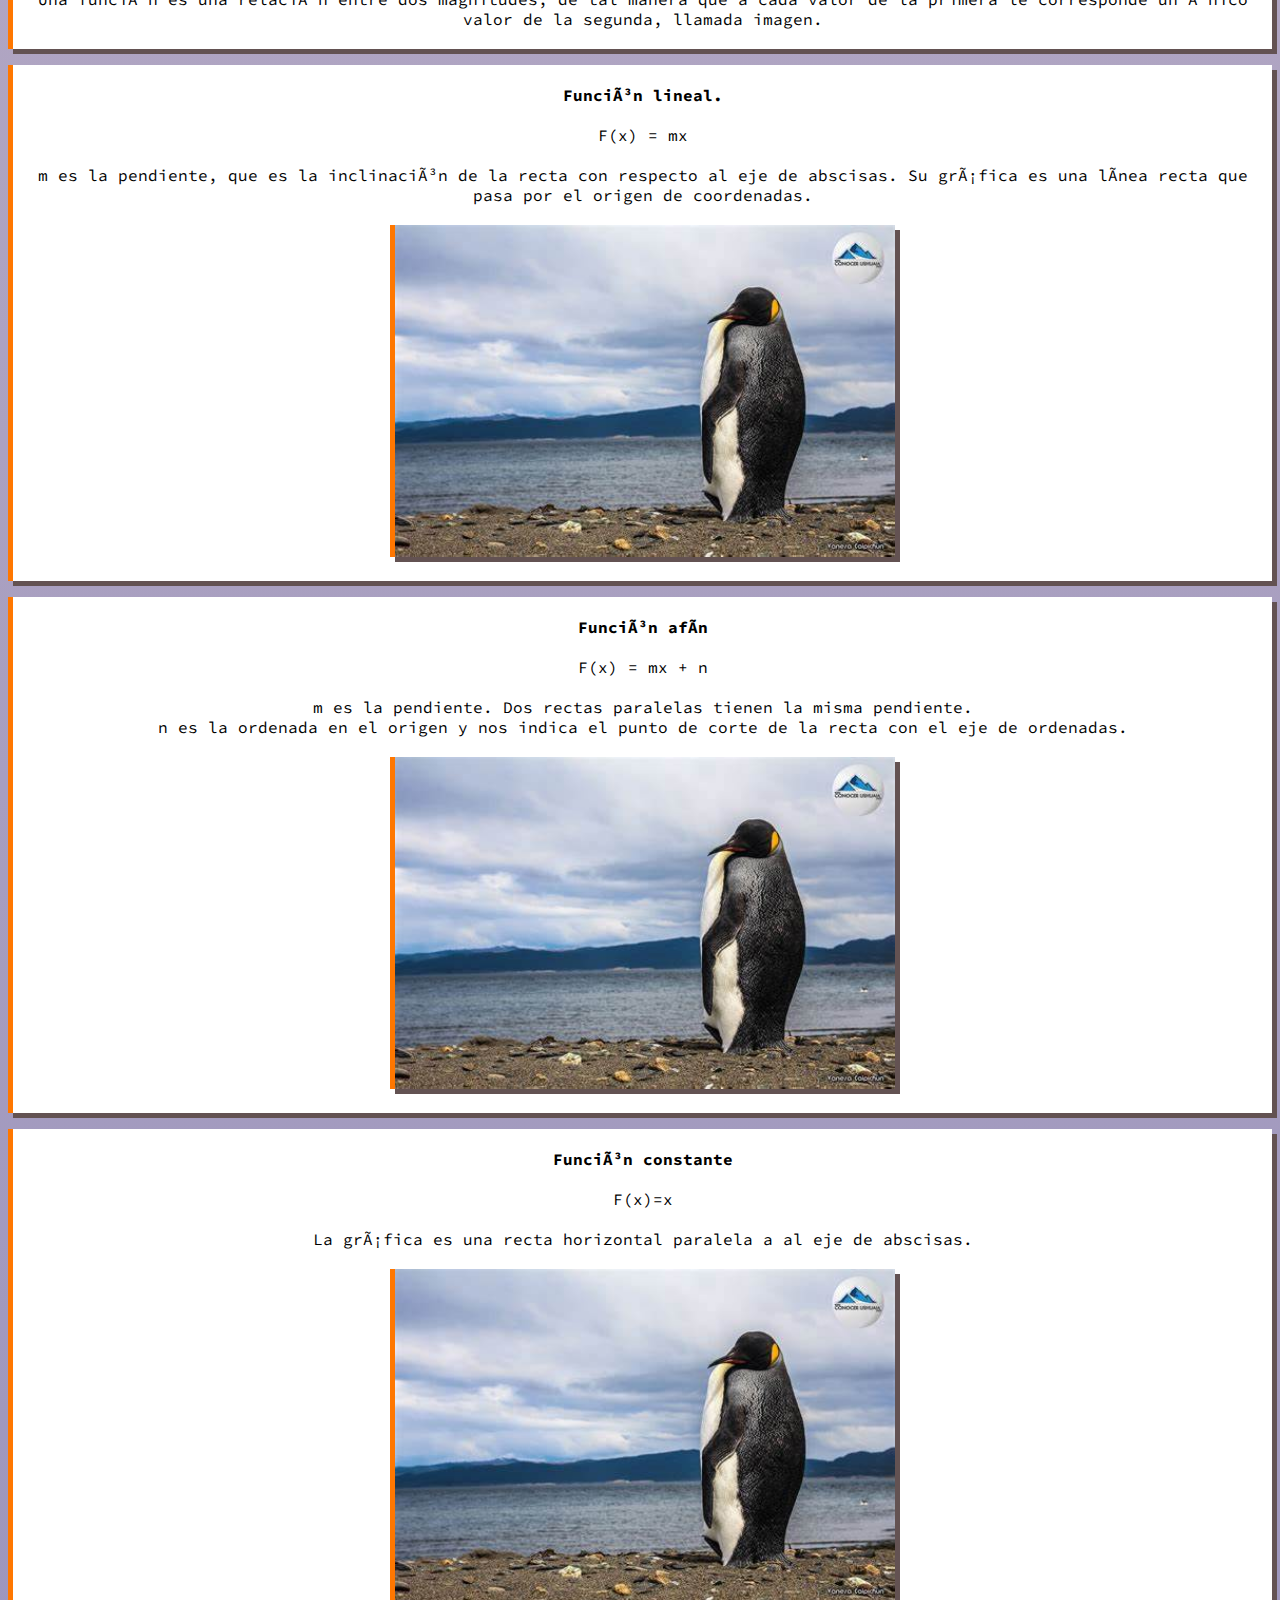
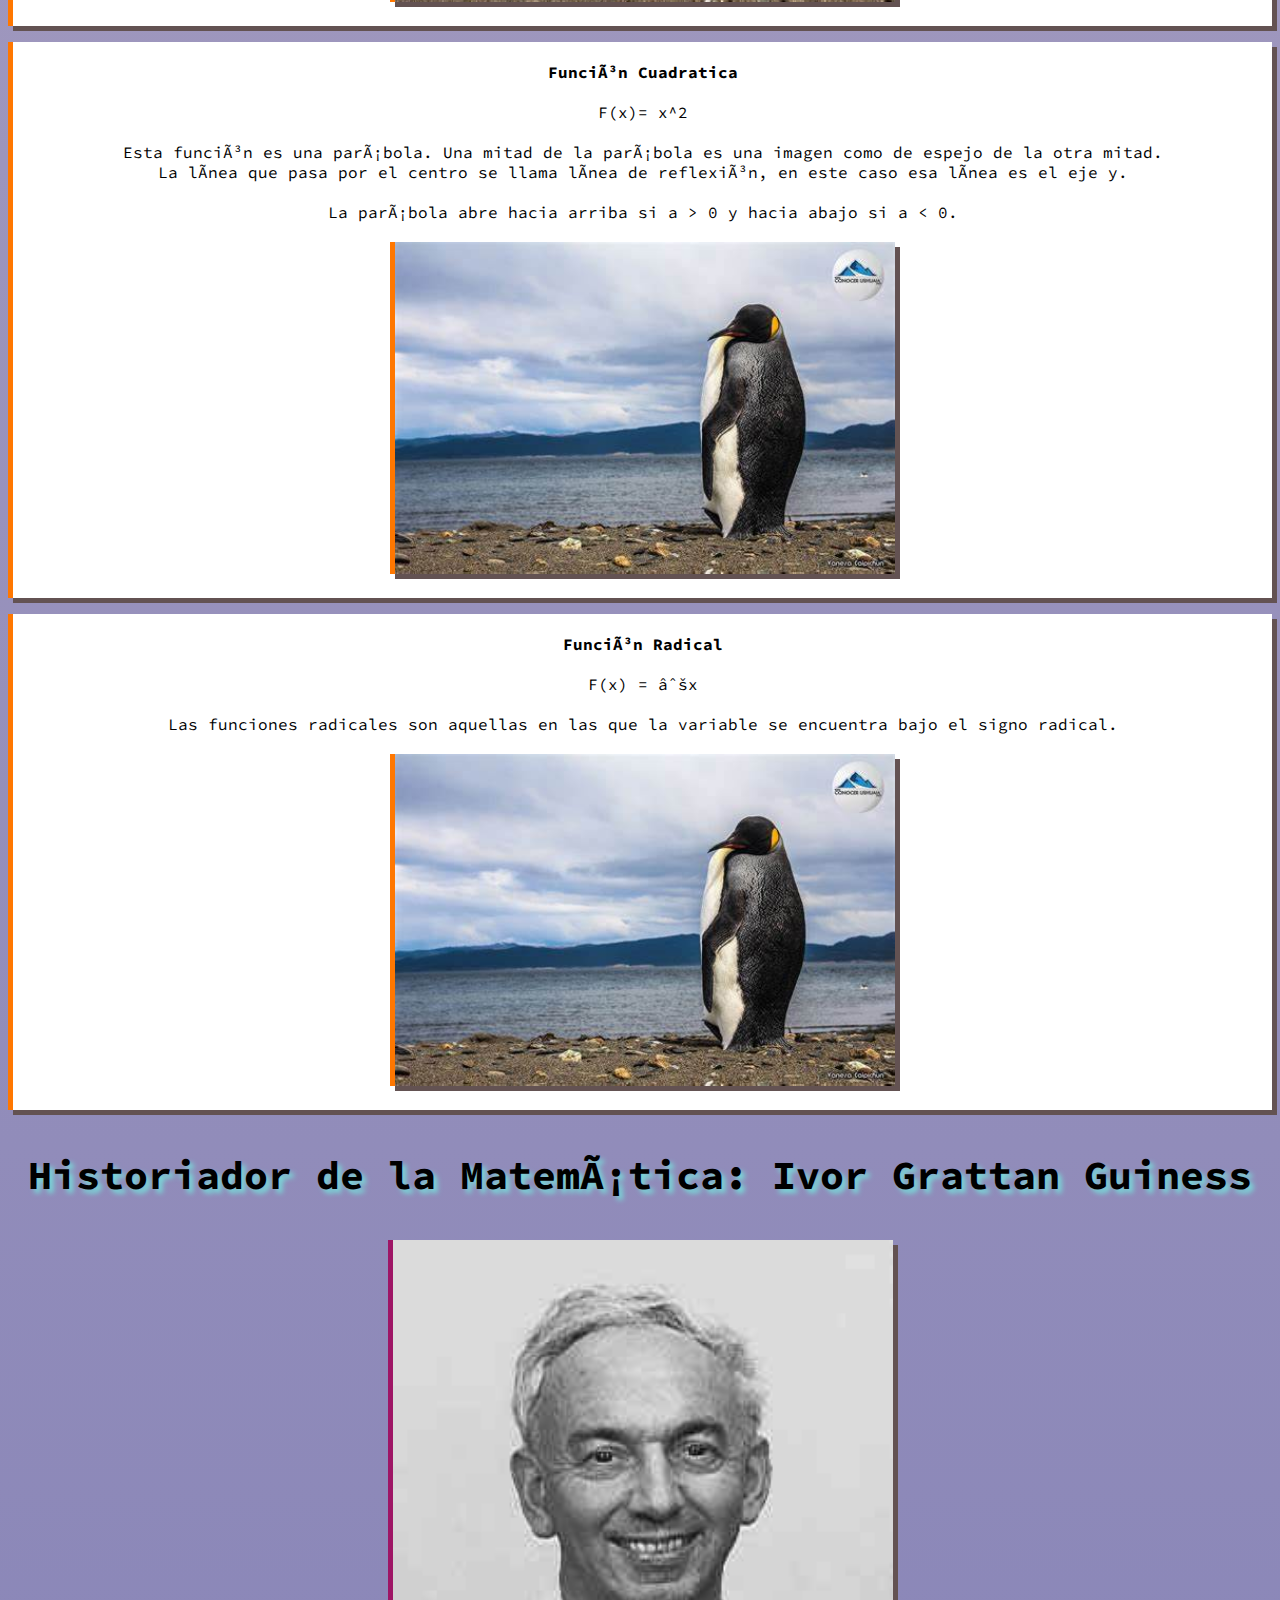
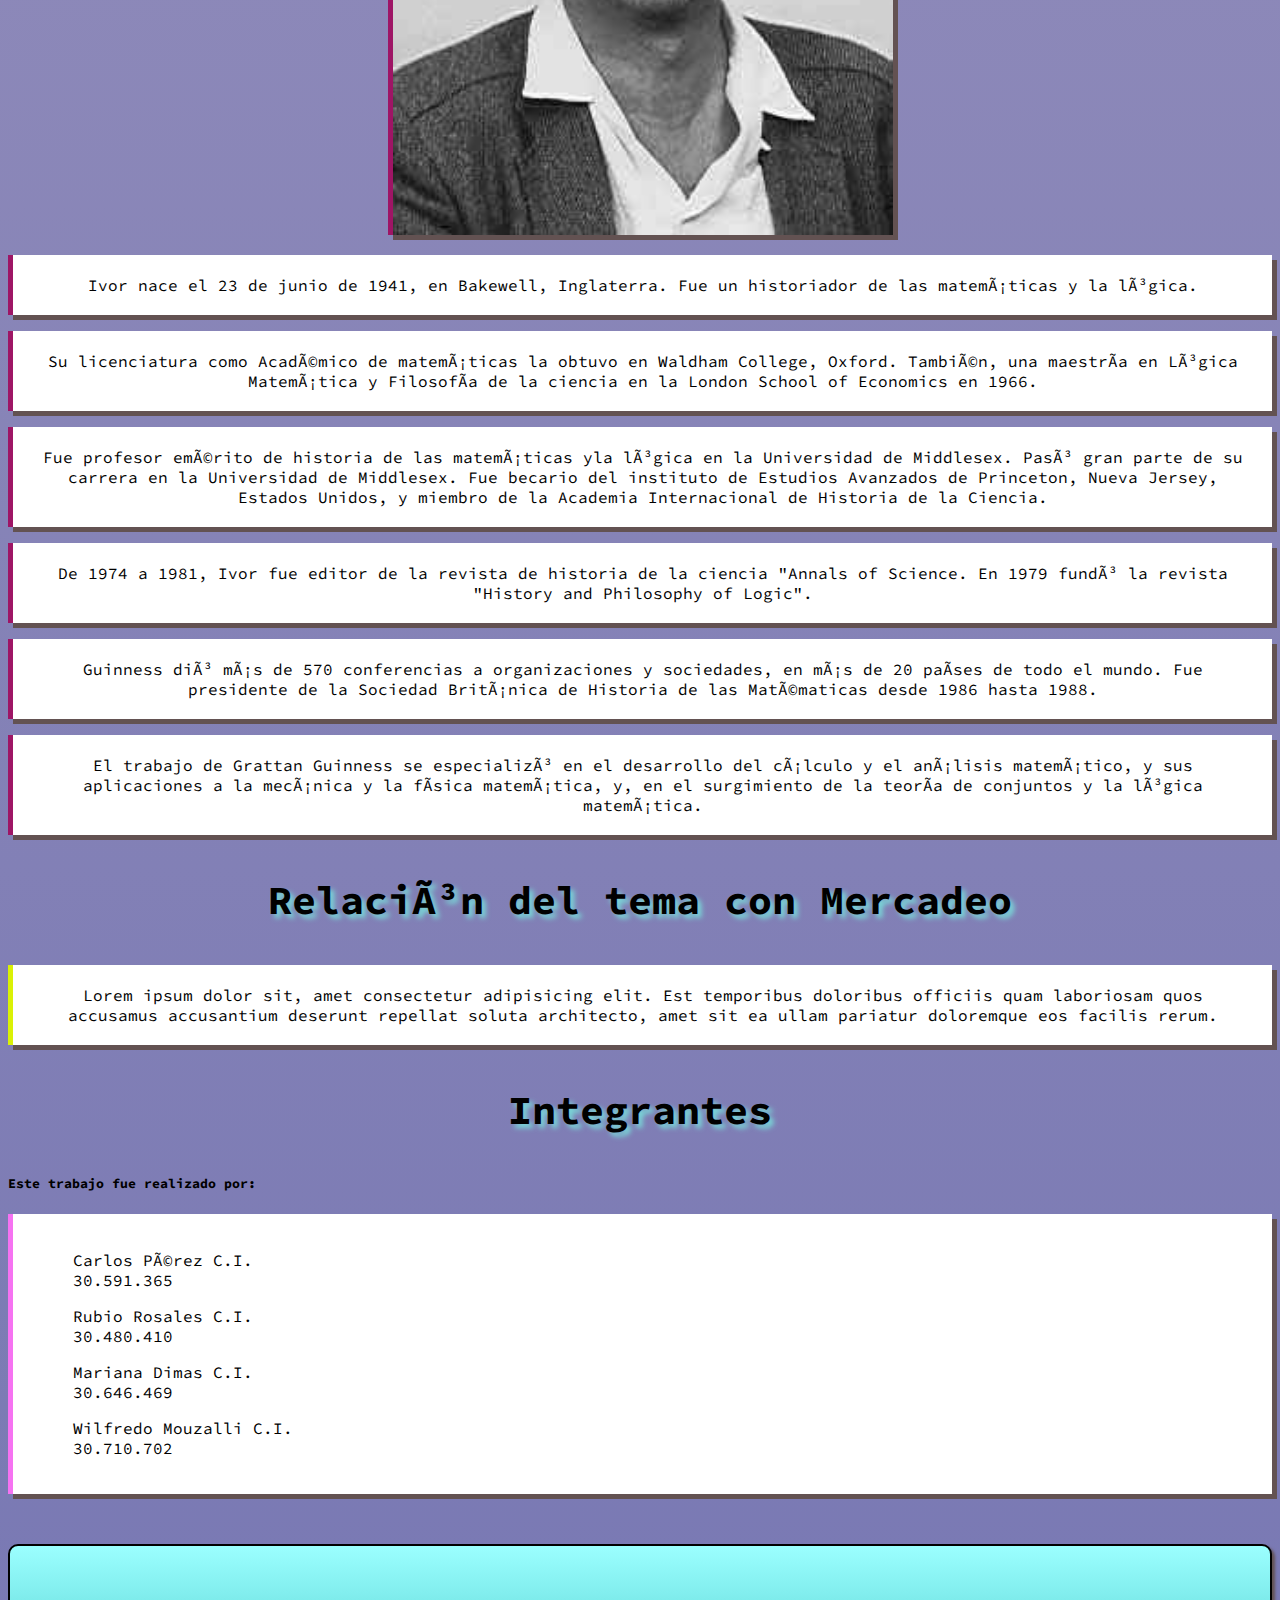
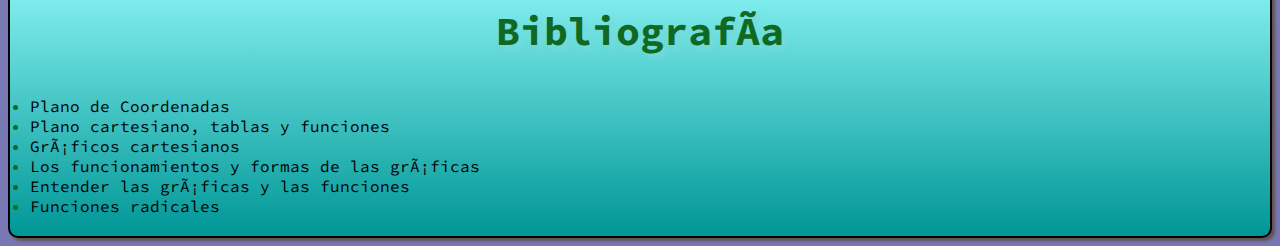
==== commit 98813b10: "Update index.html" ====
--- a/index.html
+++ b/index.html
@@ -158,10 +158,10 @@
                 <h3>Integrantes</h3>
                 <h5>Este trabajo fue realizado por:</h5>
                 <div class="container_integrantes__nombres">
-                    <ul>Carlos Pérez C.I. 30.591.365</ul>
-                    <ul>Rubio Rosales C.I. 30.480.410</ul>
-                    <ul>Mariana Dimas C.I. 30.646.469</ul>
-                    <ul>Wilfredo Mouzalli C.I. 30.710.702</ul>
+                    <ul>Carlos Pérez C.I. <br>30.591.365</ul>
+                    <ul>Rubio Rosales C.I. <br>30.480.410</ul>
+                    <ul>Mariana Dimas C.I. <br>30.646.469</ul>
+                    <ul>Wilfredo Mouzalli C.I. <br>30.710.702</ul>
                 </div>
                 
             </div>
@@ -180,4 +180,4 @@
 
         </div>
     </body>
-</html>+</html>
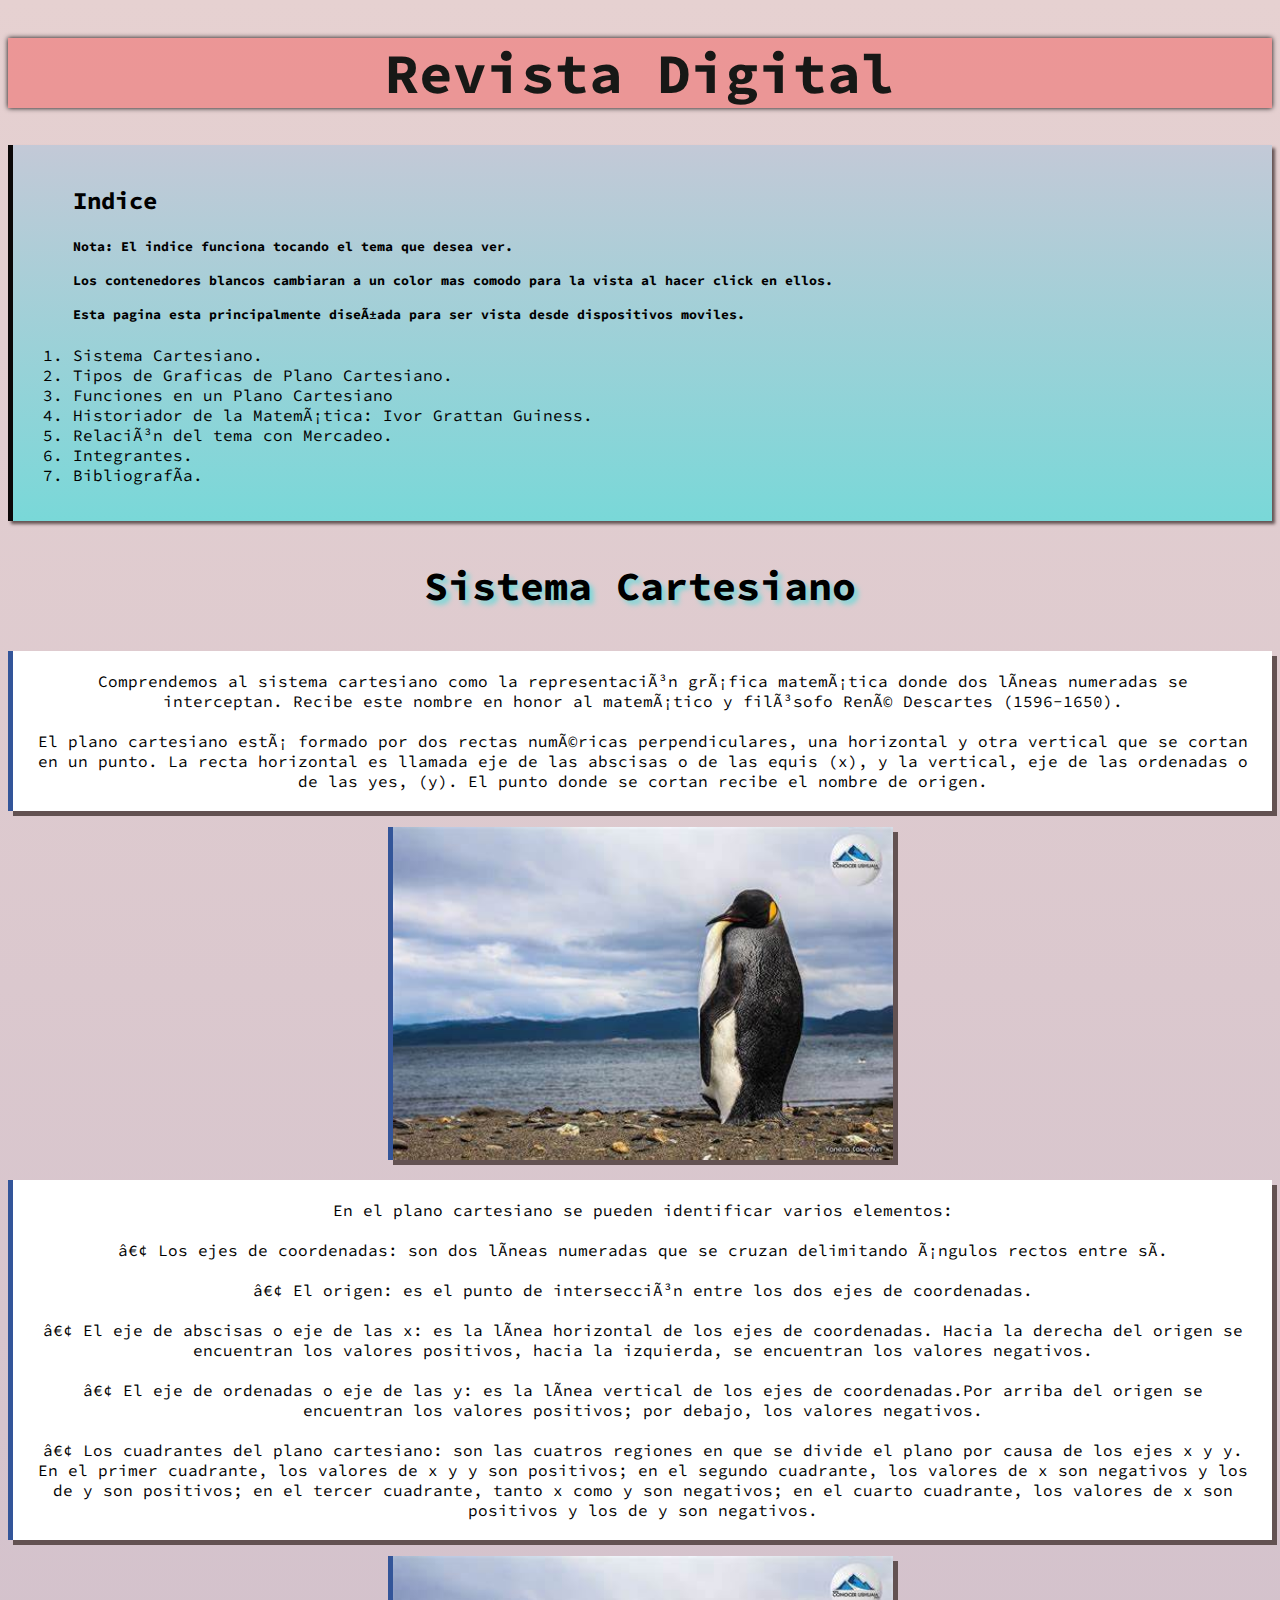
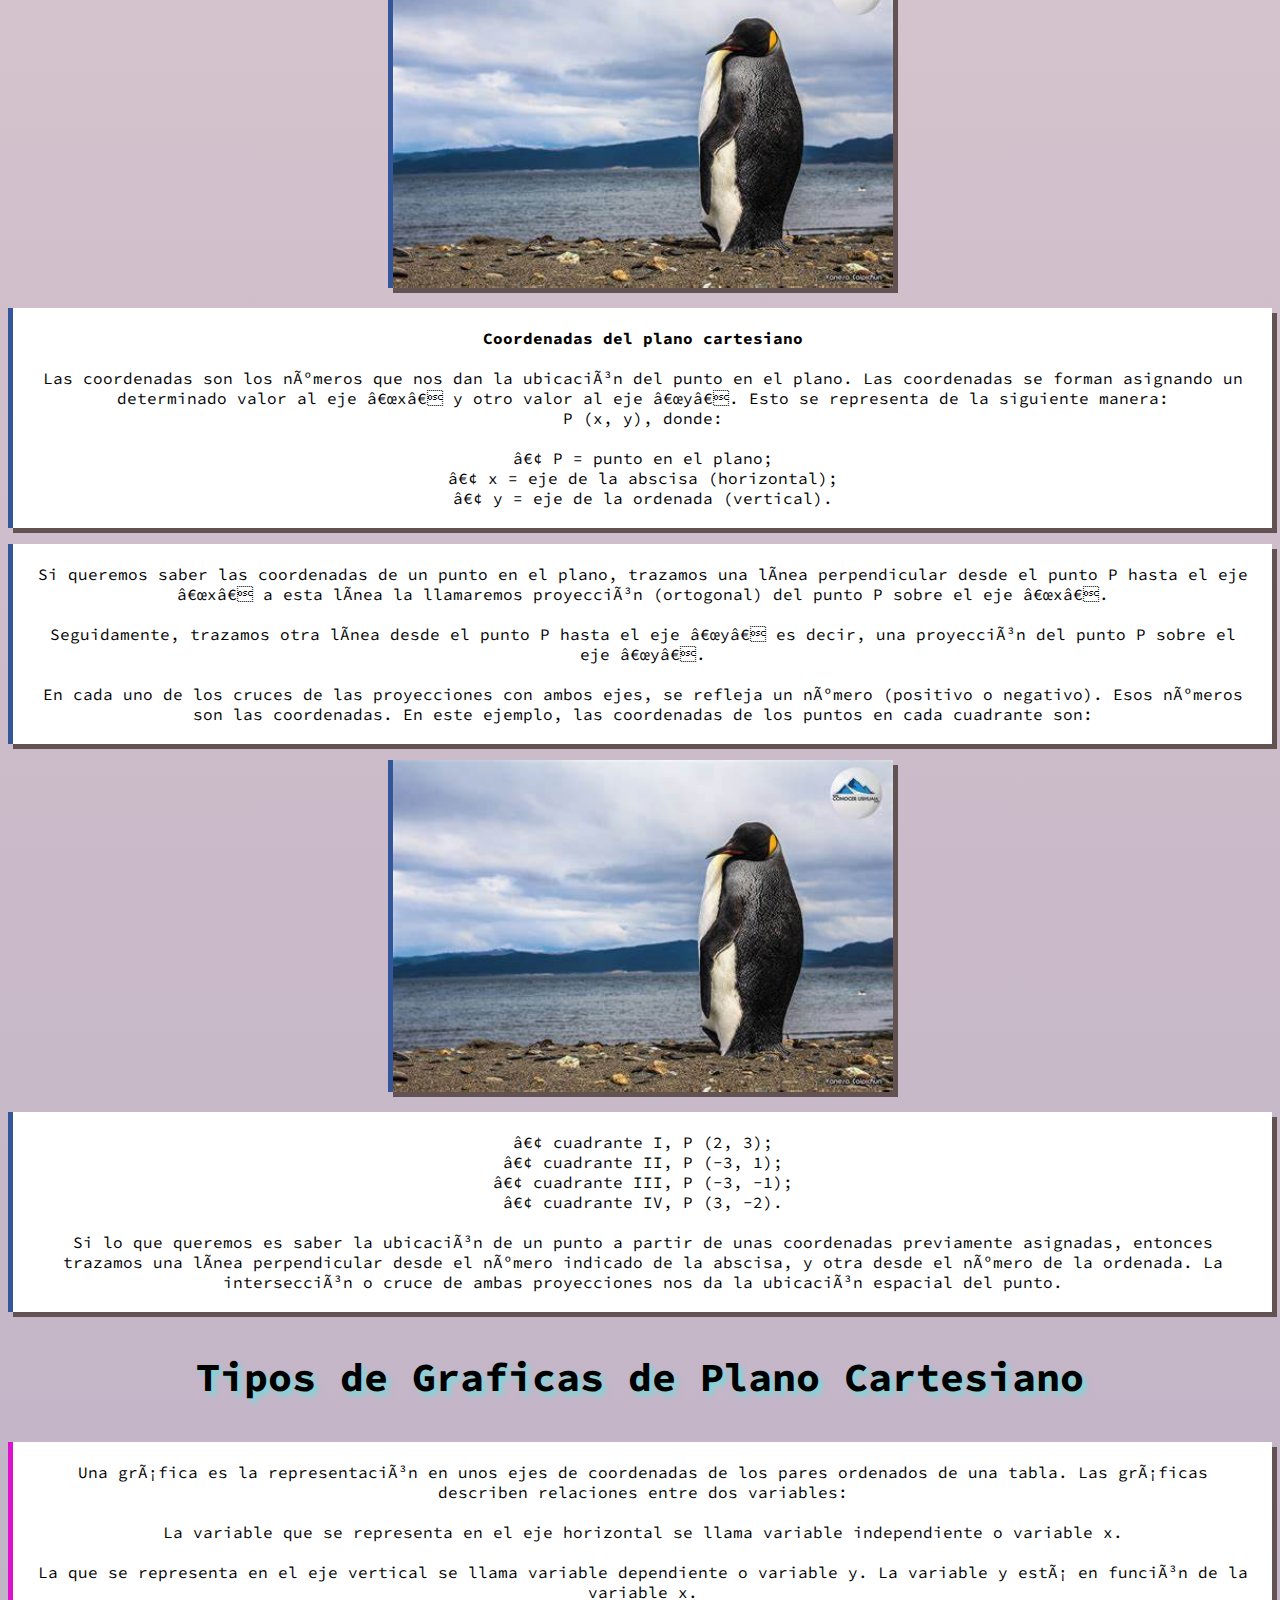
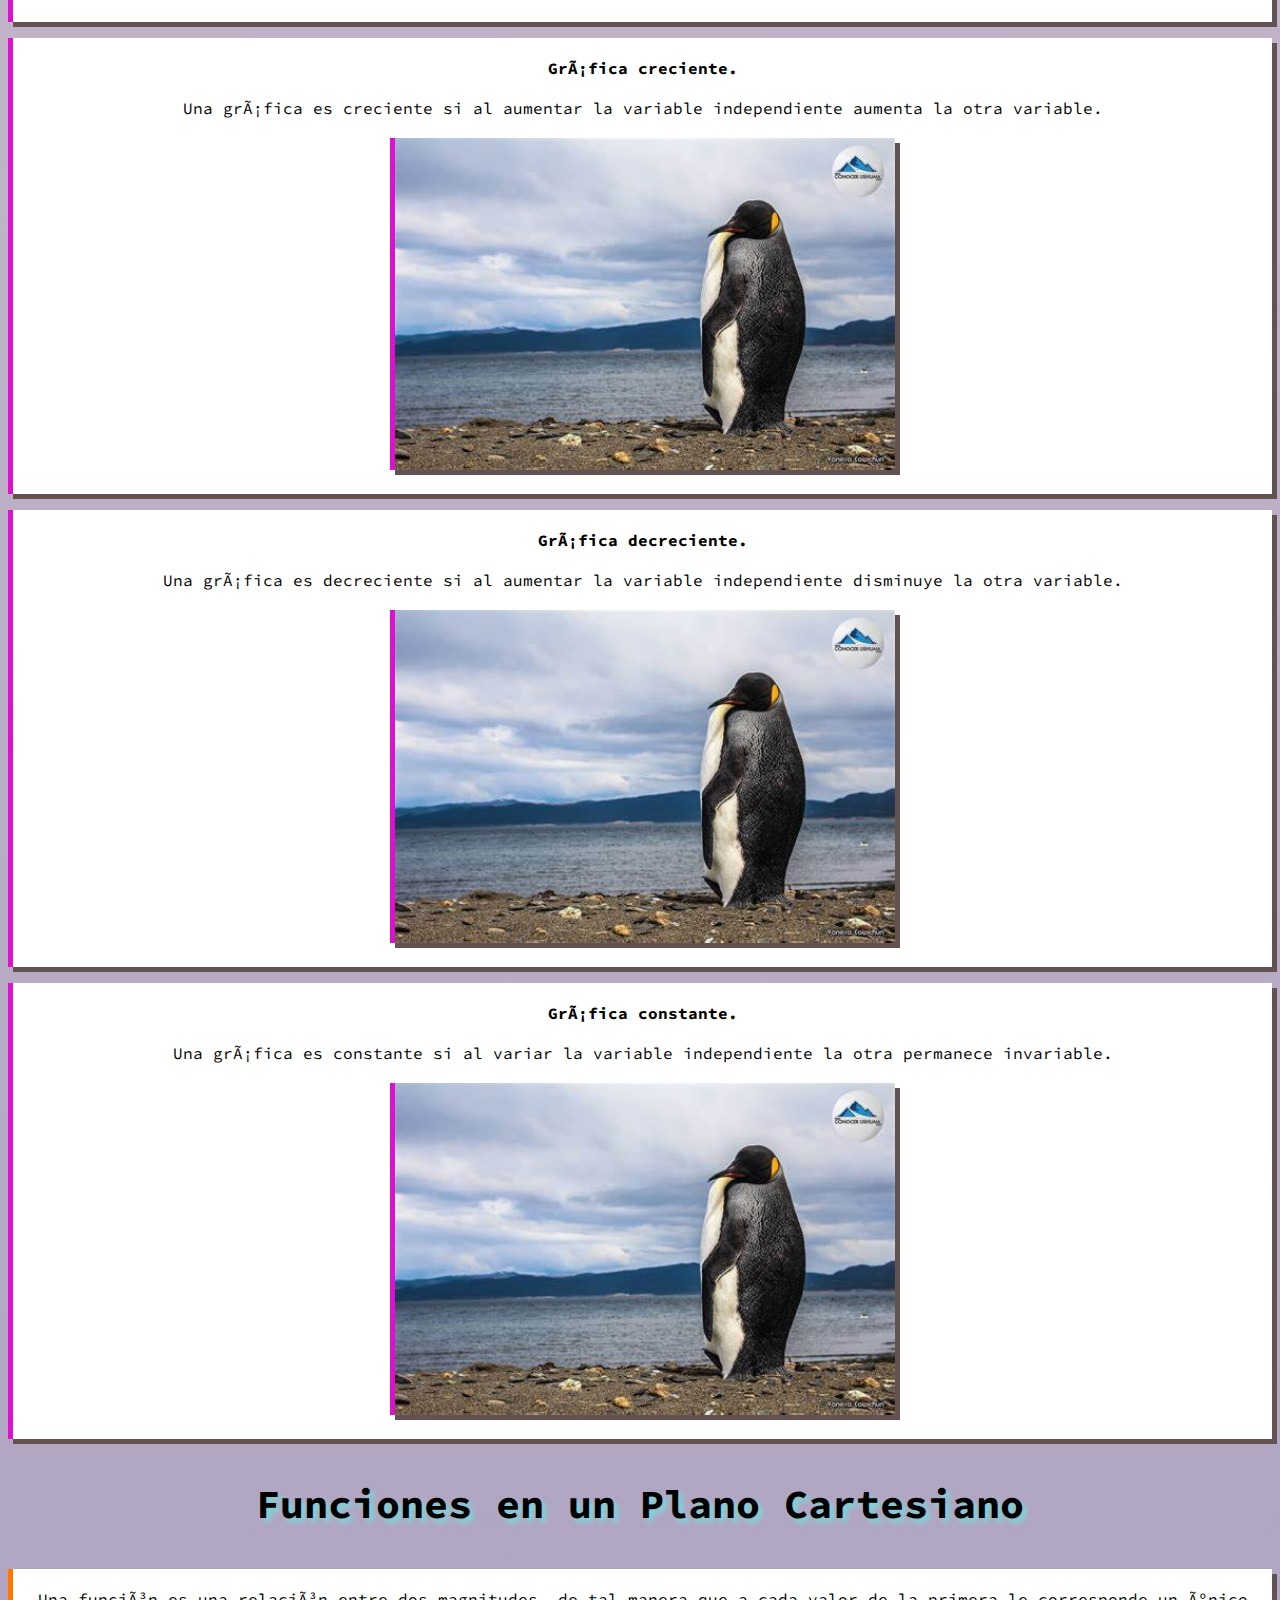
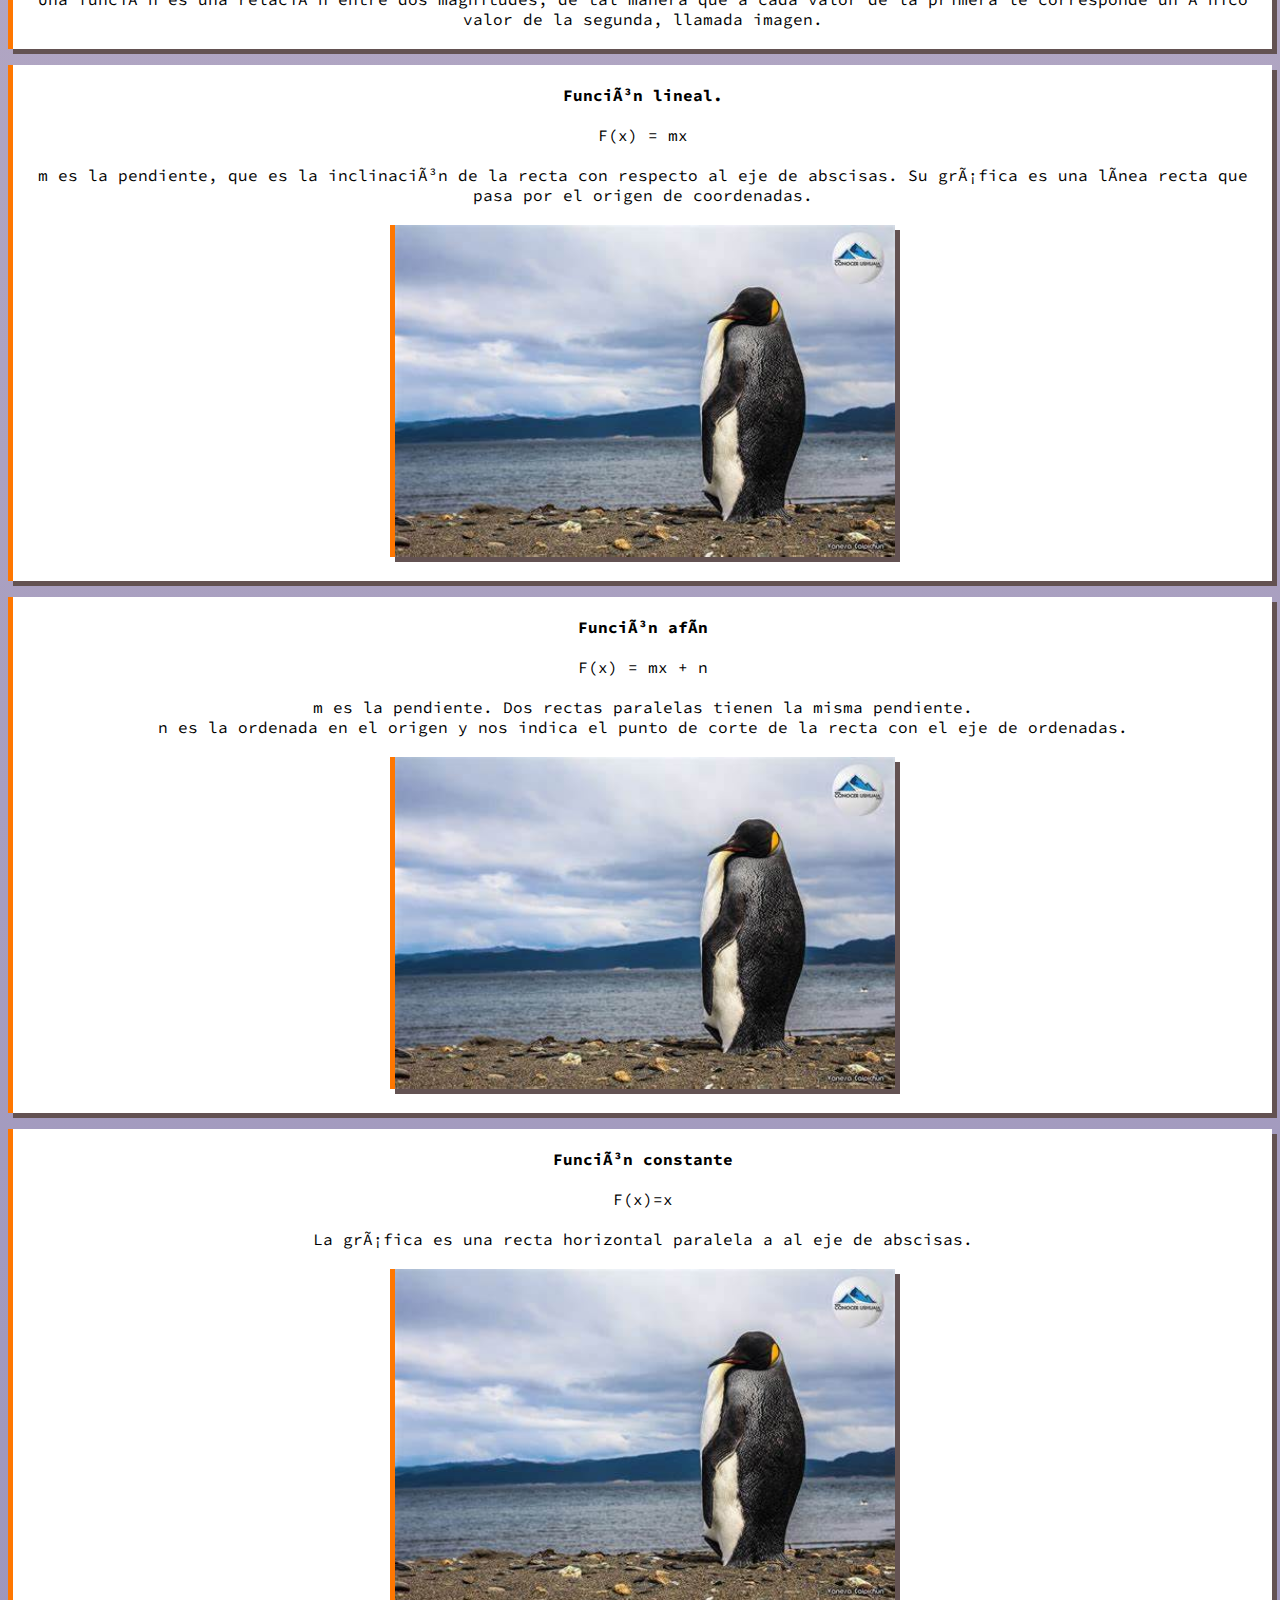
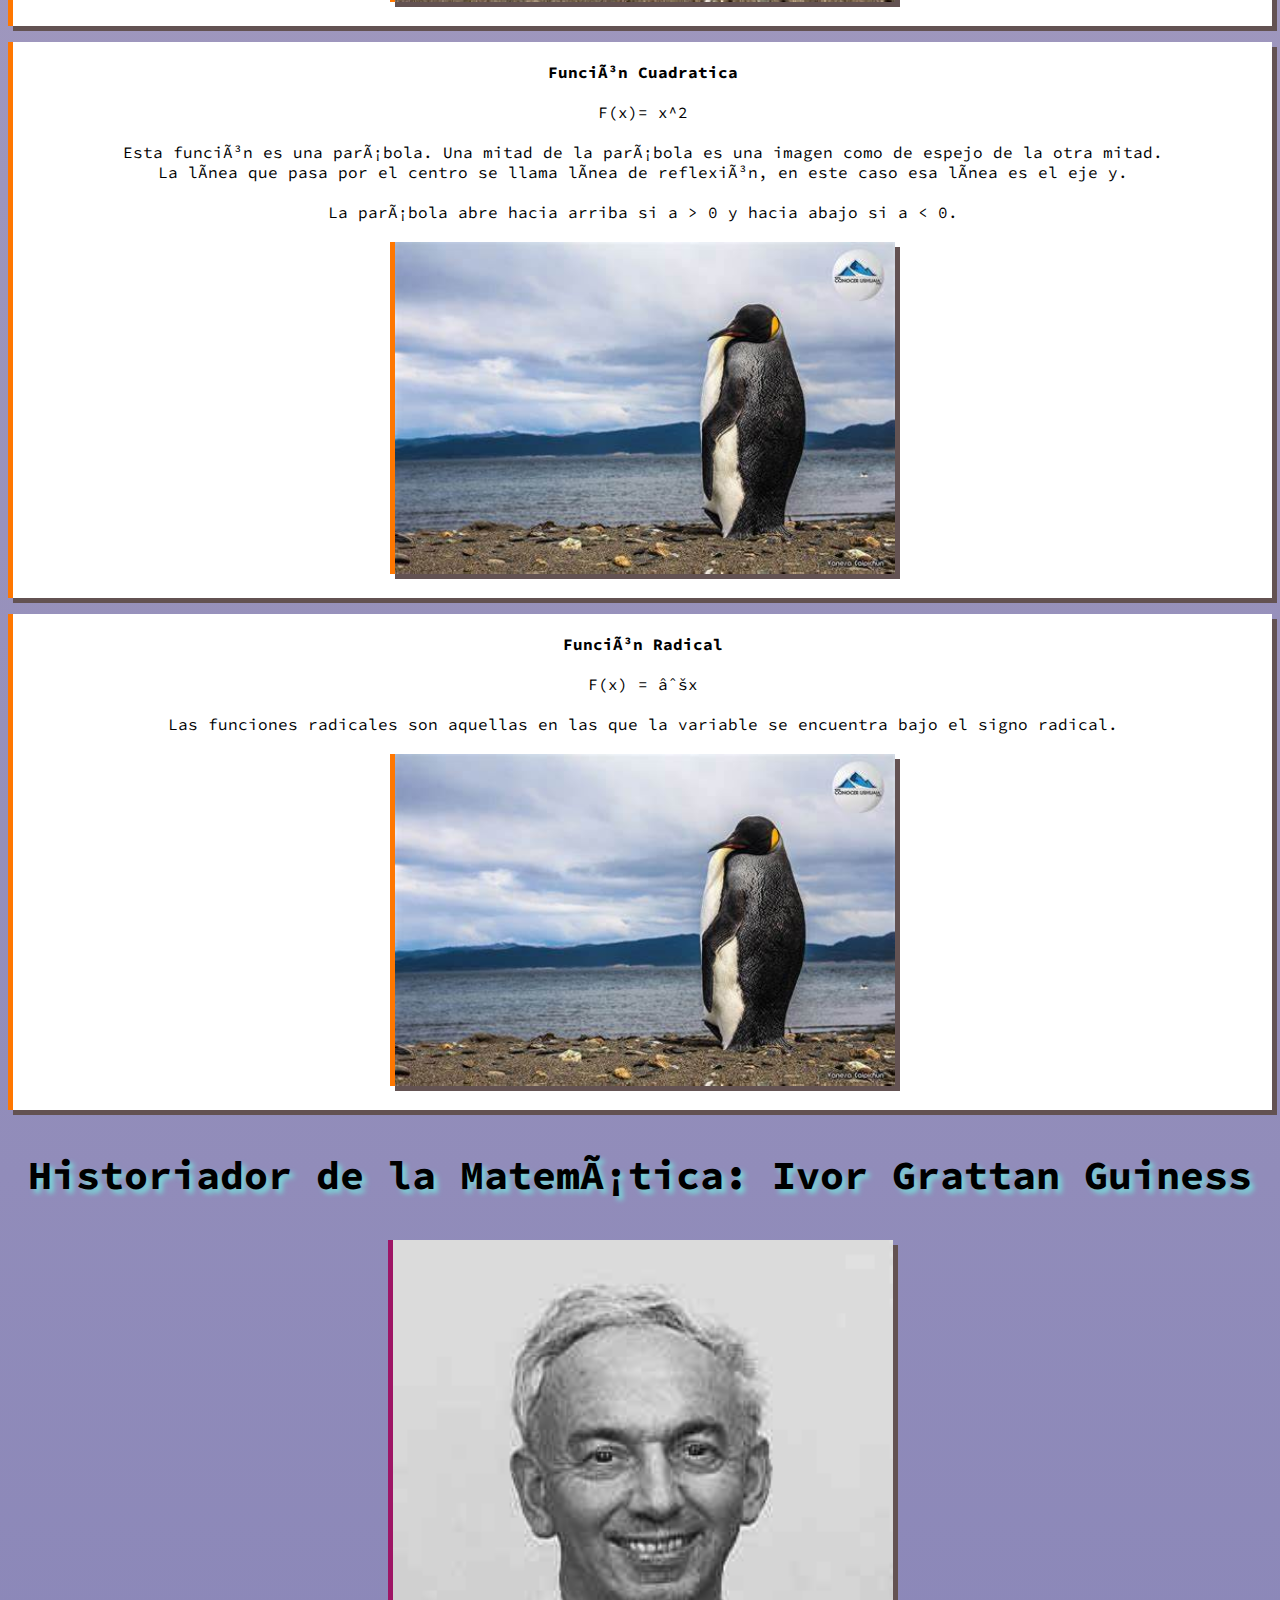
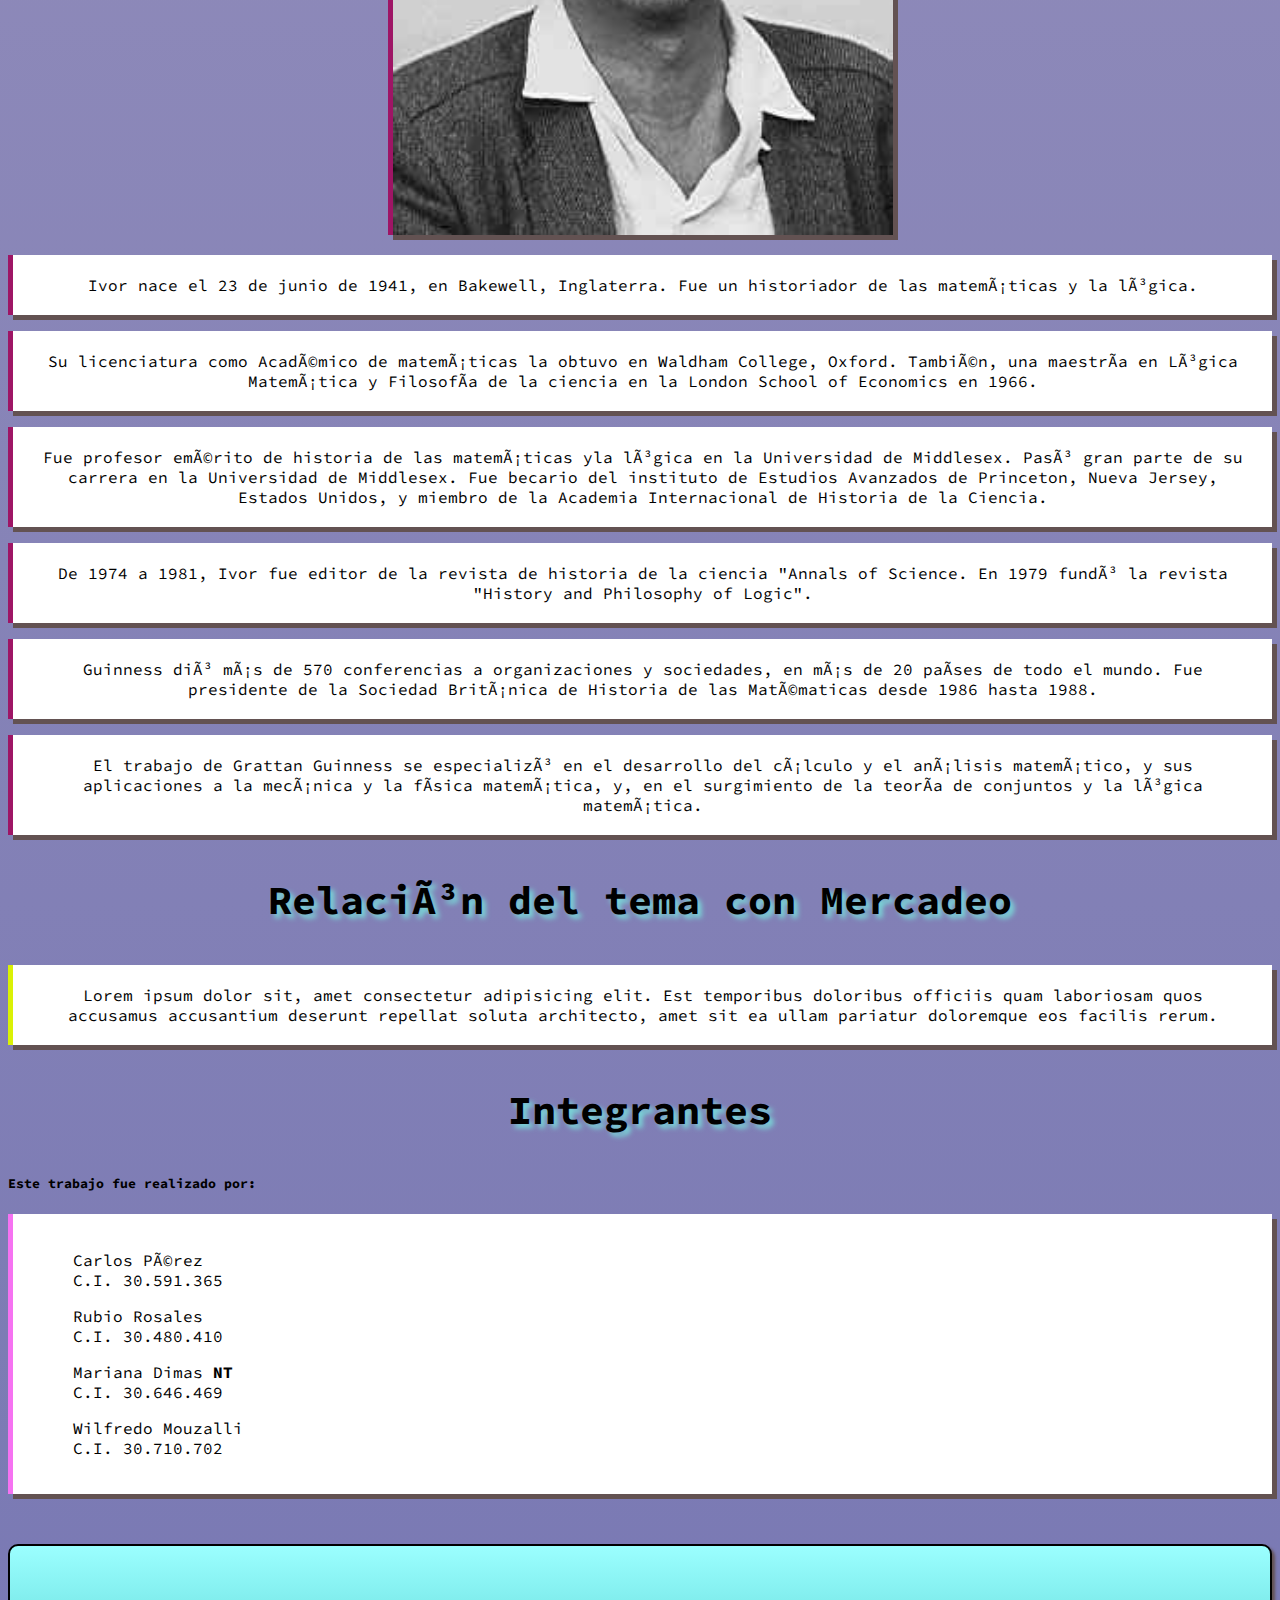
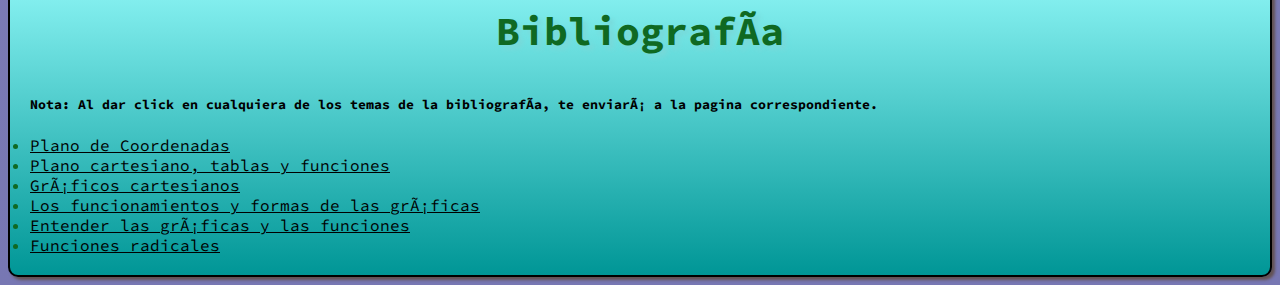
==== commit 3a944657: "Add files via upload" ====
--- a/index.html
+++ b/index.html
@@ -158,16 +158,17 @@
                 <h3>Integrantes</h3>
                 <h5>Este trabajo fue realizado por:</h5>
                 <div class="container_integrantes__nombres">
-                    <ul>Carlos Pérez C.I. <br>30.591.365</ul>
-                    <ul>Rubio Rosales C.I. <br>30.480.410</ul>
-                    <ul>Mariana Dimas C.I. <br>30.646.469</ul>
-                    <ul>Wilfredo Mouzalli C.I. <br>30.710.702</ul>
+                    <ul>Carlos Pérez<br> C.I. 30.591.365</ul>
+                    <ul>Rubio Rosales<br> C.I. 30.480.410</ul>
+                    <ul>Mariana Dimas<b> NT</b><br> C.I. 30.646.469</ul>
+                    <ul>Wilfredo Mouzalli<br> C.I. 30.710.702</ul>
                 </div>
                 
             </div>
 
             <div class="container_biblio" id="biblio">
                 <h3>Bibliografía</h3>
+                <h5>Nota: Al dar click en cualquiera de los temas de la bibliografía, te enviará a la pagina correspondiente.</h5>
                 
                 <li><a href="http://www.montereyinstitute.org/courses/DevelopmentalMath/TEXTGROUP-9-14_RESOURCE/U13_L1_T1_text_final_es.html" target="_blank">Plano de Coordenadas</a></li>
                 <li><a href="https://www.logopedasinrecursos.com/unidad-6-plano-cartesiano-tablas-y-funciones/" target="_blank">Plano cartesiano, tablas y funciones</a></li>
@@ -180,4 +181,4 @@
 
         </div>
     </body>
-</html>
+</html>--- a/styles.css
+++ b/styles.css
@@ -247,7 +247,7 @@
     width: 100%;
     margin-top: 50px;
     text-align: left;
-    text-decoration: none;
+    text-decoration:none;
     padding: 20px;
     box-sizing: border-box;
     color: rgb(15, 105, 34);
@@ -263,7 +263,6 @@
     width: 100%;
     margin-top: 50px;
     text-align: left;
-    text-decoration: none;
     padding: 20px;
     box-sizing: border-box;
     color: rgb(255, 0, 106);
@@ -274,6 +273,14 @@
     border-radius: 10px;
 }
 
+.container_biblio>li a{
+    text-decoration: underline;
+}
+
+.container_biblio>h5{
+    color: rgb(0, 0, 0);
+}
+
 h3 {
     font-size:250%;
     text-shadow: 4px 4px 5px  rgb(121, 216, 216);
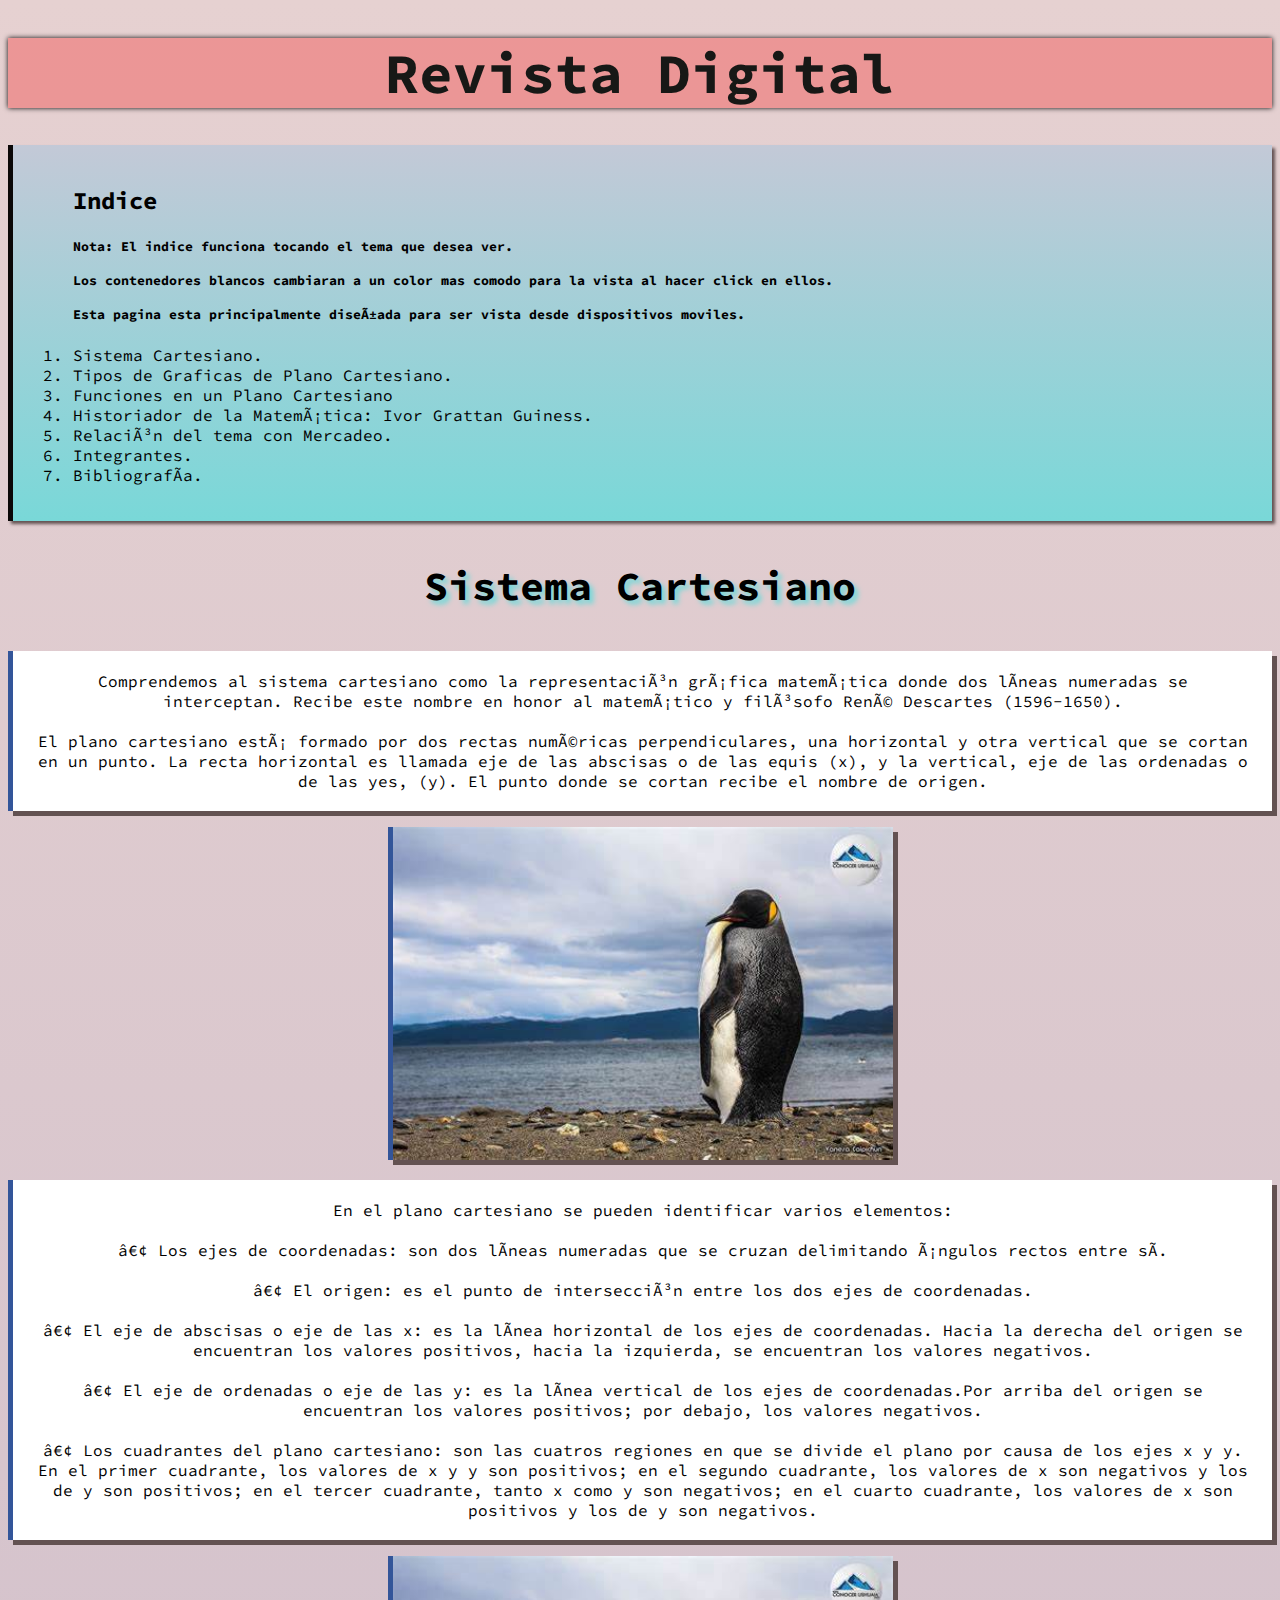
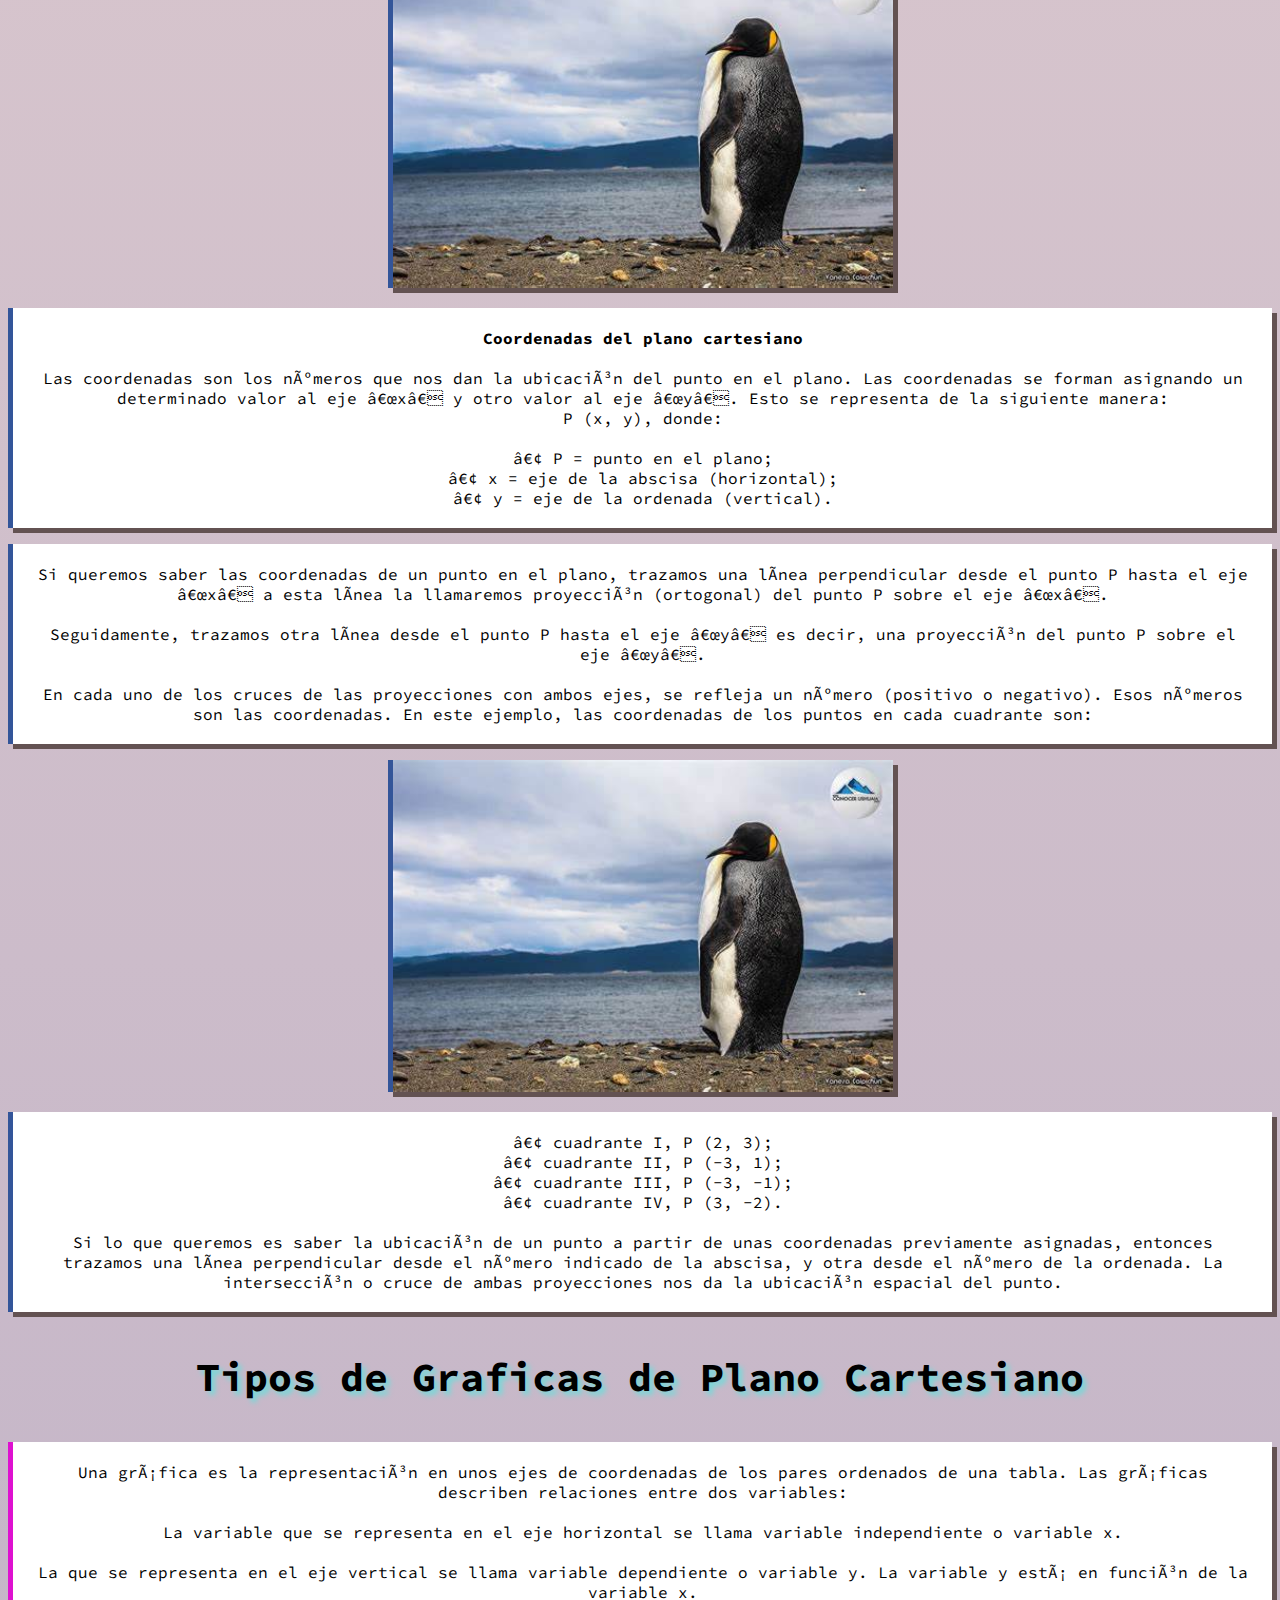
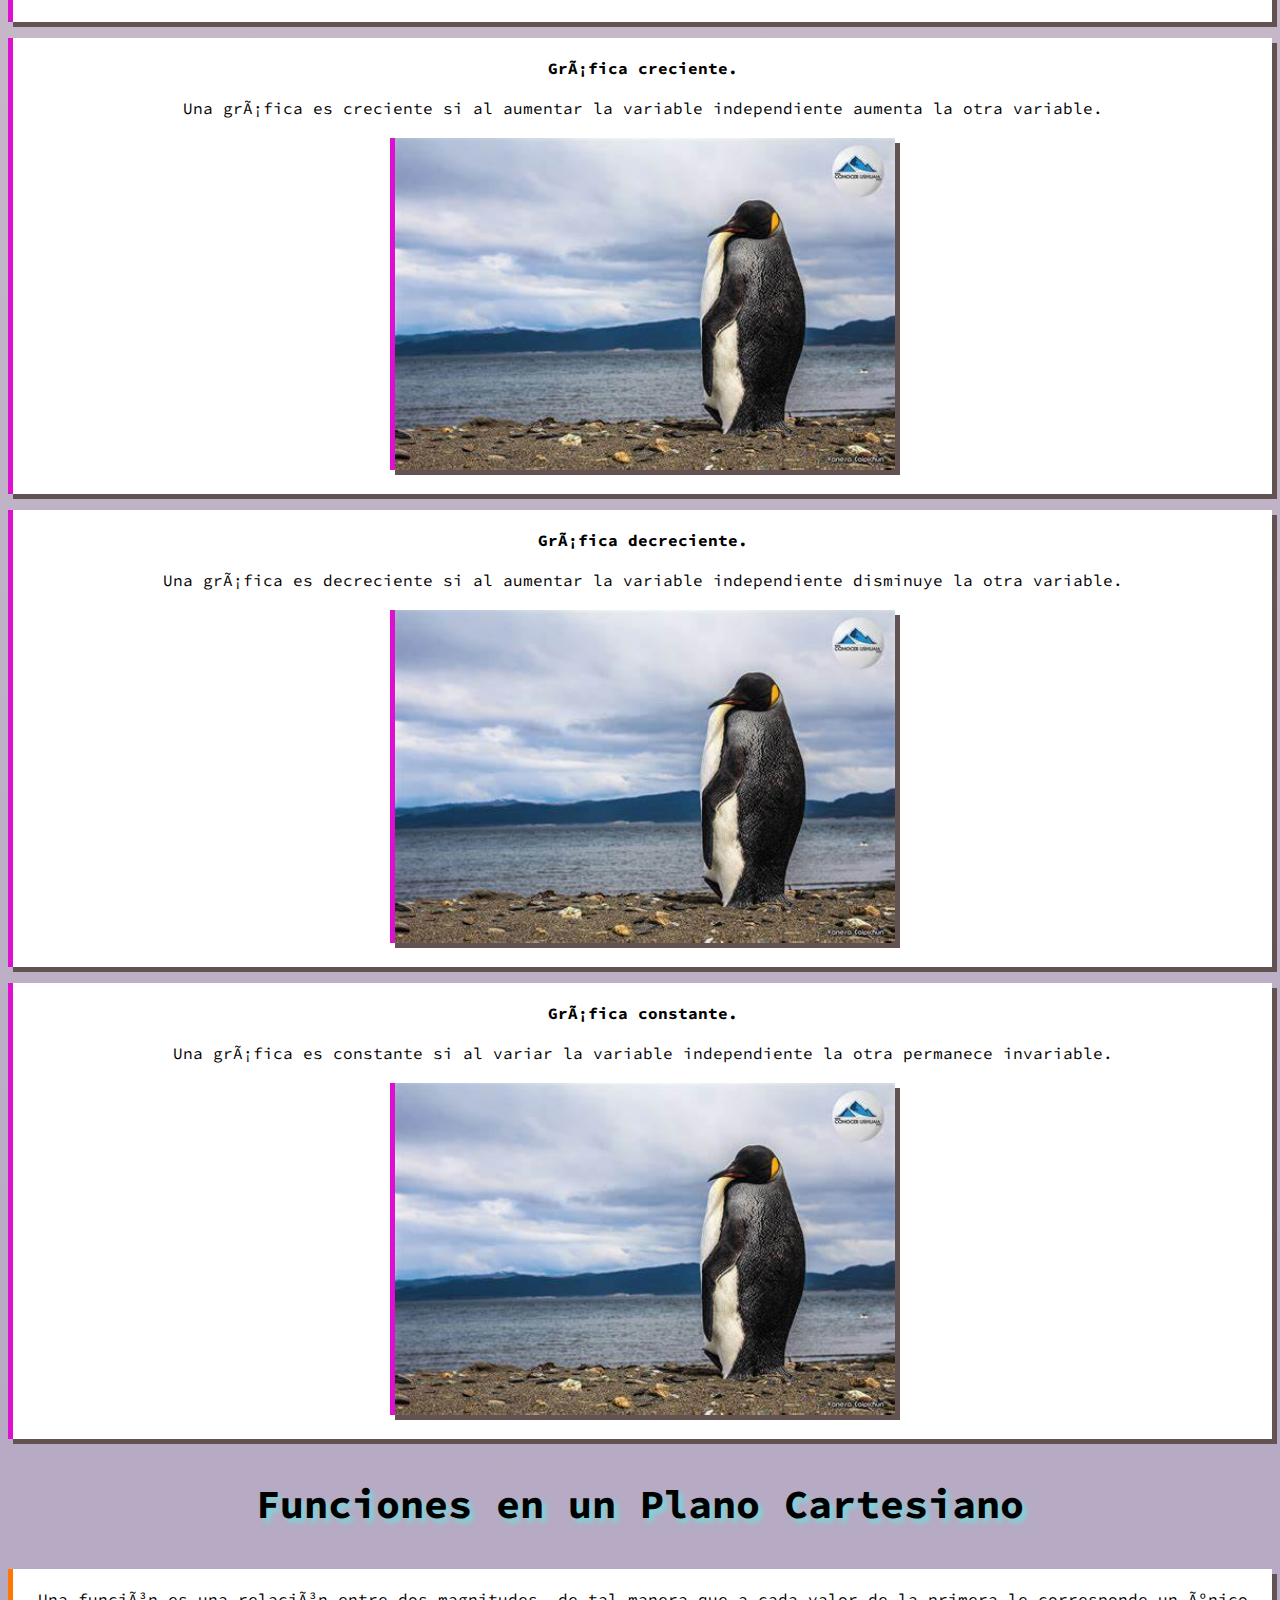
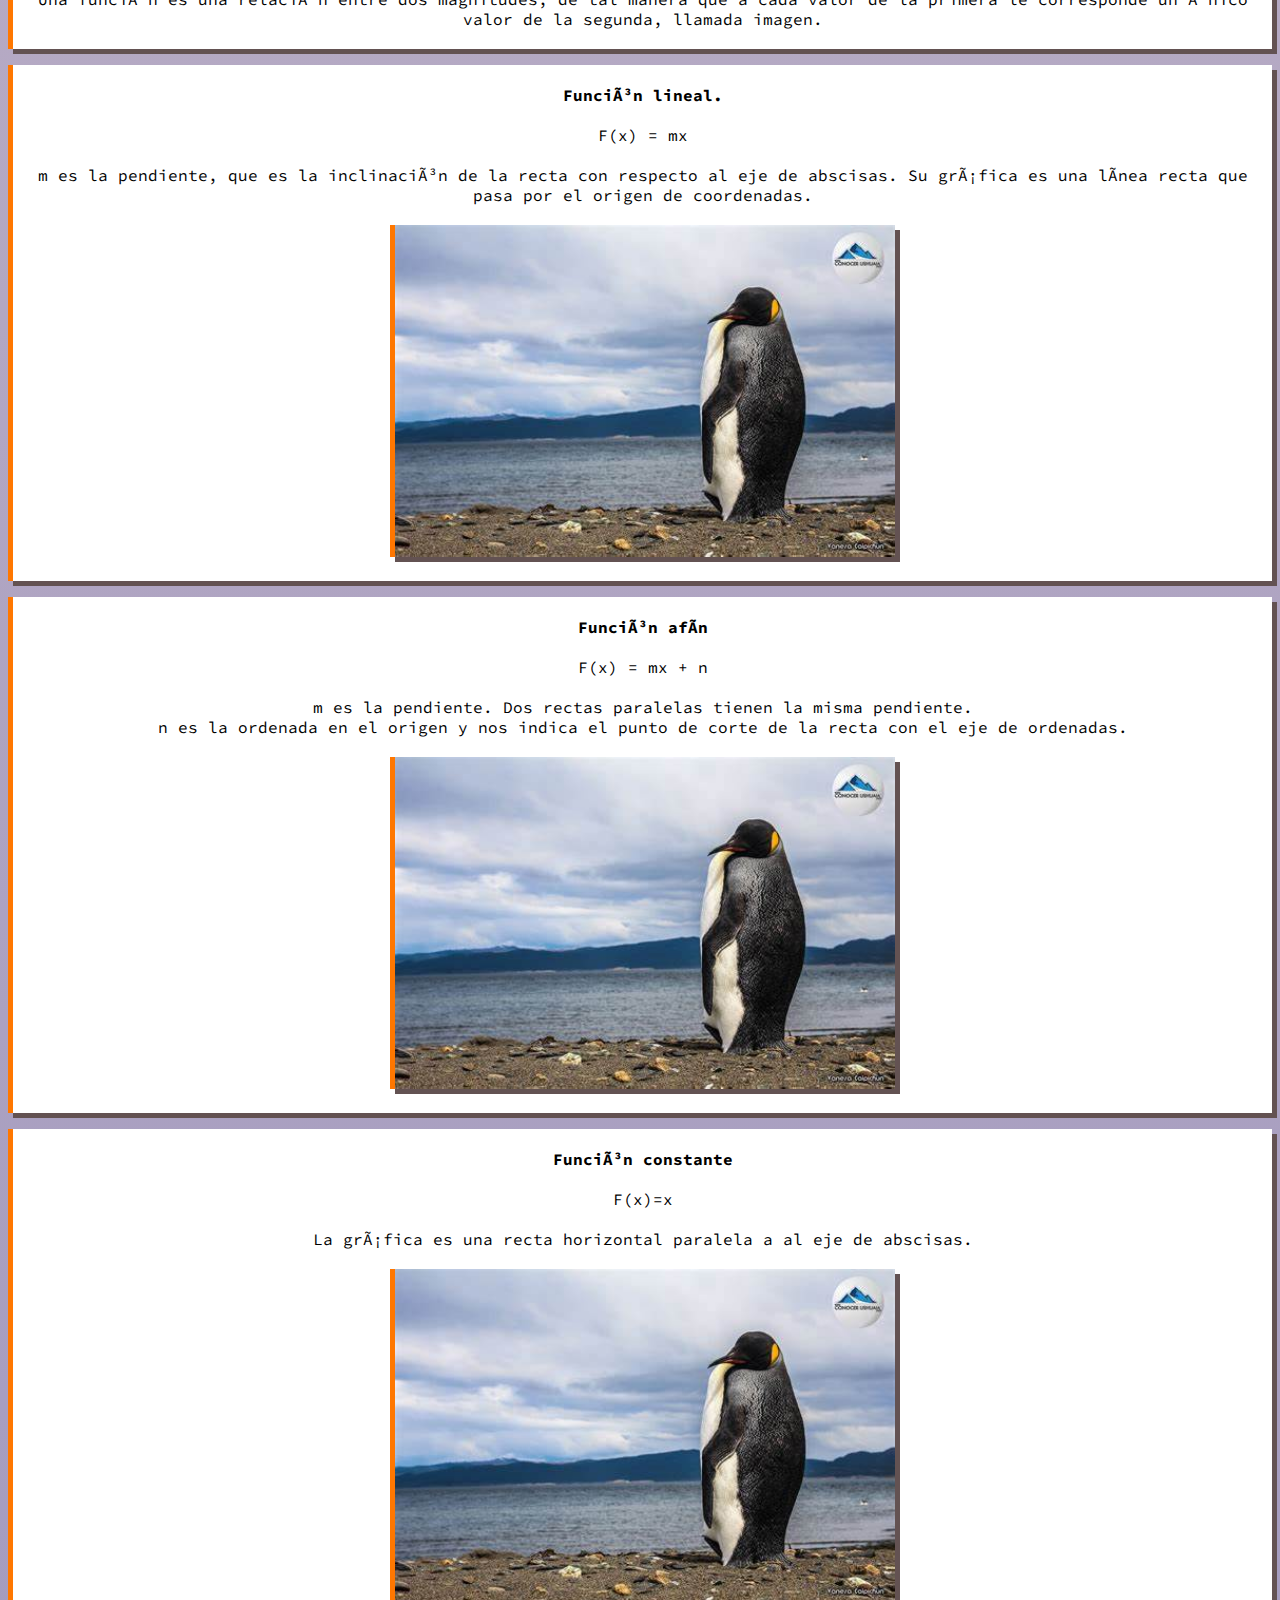
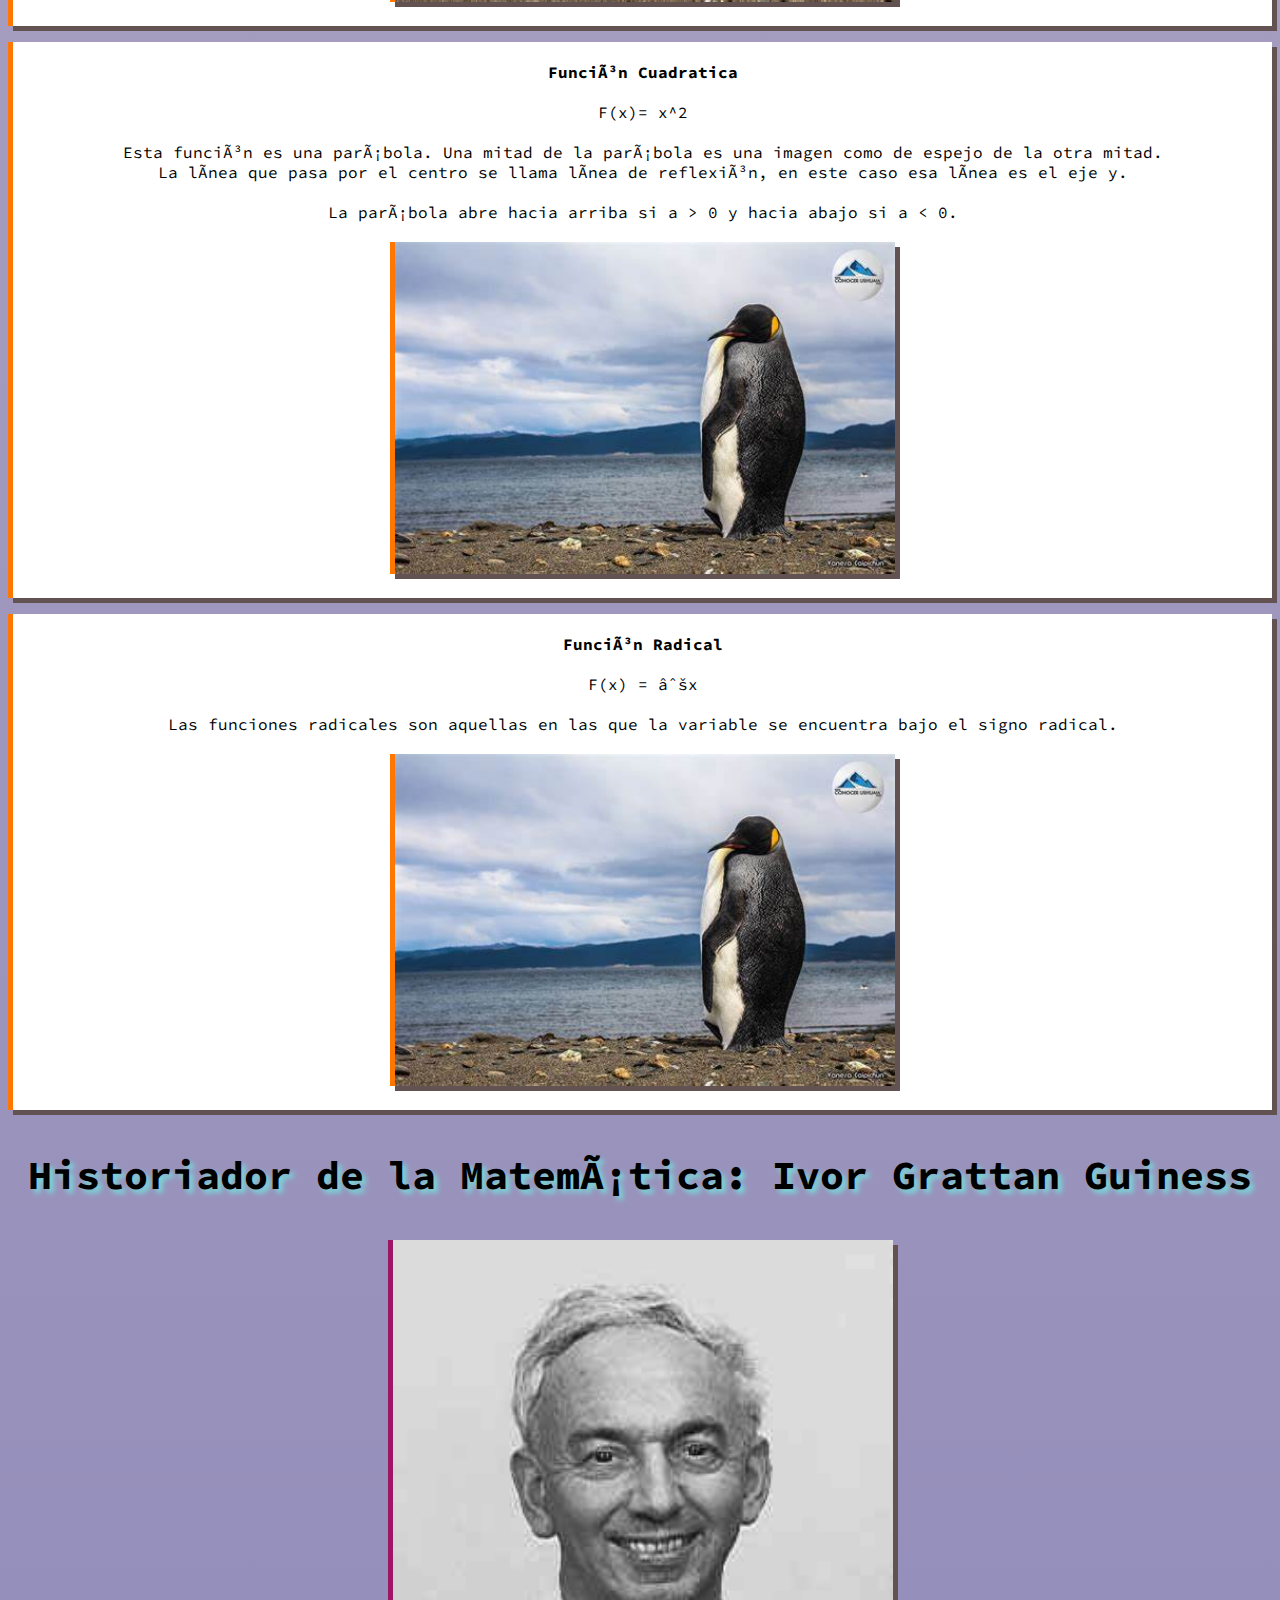
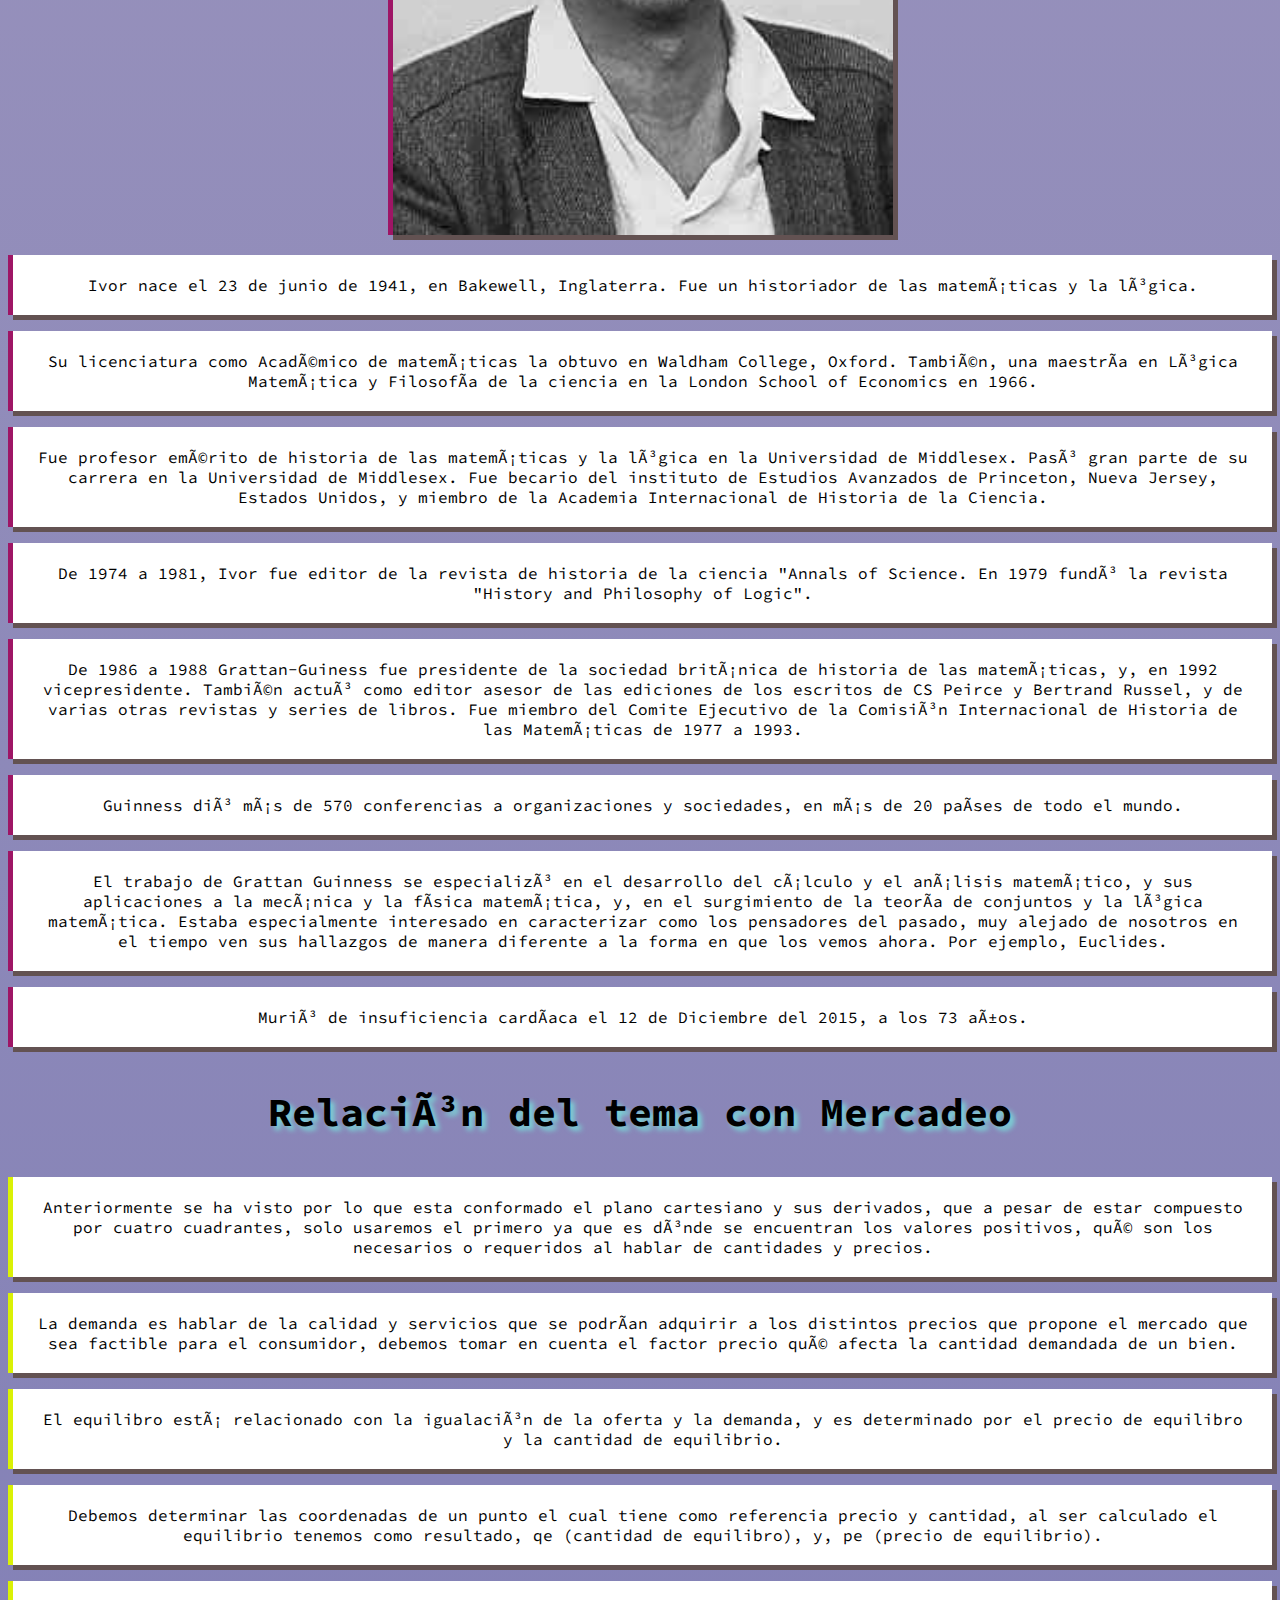
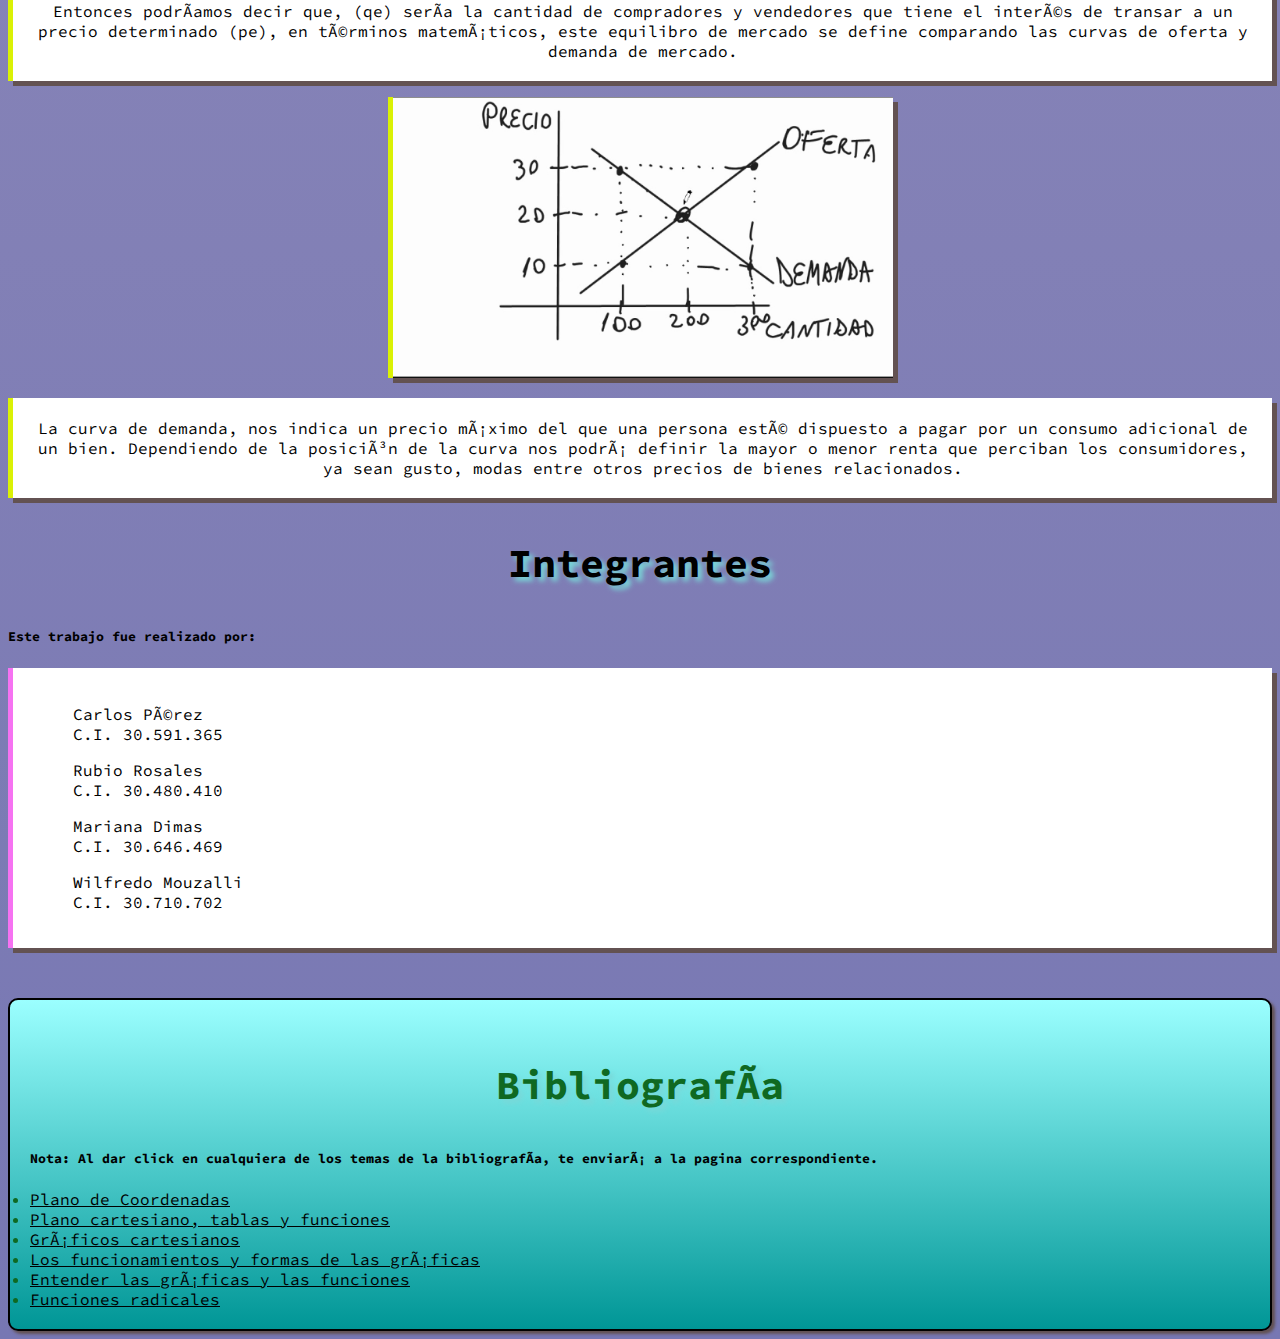
==== commit fe8cb181: "Add files via upload" ====
--- a/index.html
+++ b/index.html
@@ -138,20 +138,37 @@
 
                 <p class="container_tema4__parrafo">Su licenciatura como Académico de matemáticas la obtuvo en Waldham College, Oxford. También, una maestría en Lógica Matemática y Filosofía de la ciencia en la London School of Economics en 1966.</p>
 
-                <p class="container_tema4__parrafo">Fue profesor emérito de historia de las matemáticas yla lógica en la Universidad de Middlesex. Pasó gran parte de su carrera en la Universidad de Middlesex. Fue becario del instituto de Estudios Avanzados de Princeton, Nueva Jersey, Estados Unidos, y miembro de la Academia Internacional de Historia de la Ciencia.</p>
+                <p class="container_tema4__parrafo">Fue profesor emérito de historia de las matemáticas y la lógica en la Universidad de Middlesex. Pasó gran parte de su carrera en la Universidad de Middlesex. Fue becario del instituto de Estudios Avanzados de Princeton, Nueva Jersey, Estados Unidos, y miembro de la Academia Internacional de Historia de la Ciencia.</p>
 
                 <p class="container_tema4__parrafo">De 1974 a 1981, Ivor fue editor de la revista de historia de la ciencia "Annals of Science. En 1979 fundó la revista "History and Philosophy of Logic".</p>
 
-                <p class="container_tema4__parrafo">Guinness dió más de 570 conferencias a organizaciones y sociedades, en más de 20 países de todo el mundo. Fue presidente de la Sociedad Británica de Historia de las Matématicas desde 1986 hasta 1988.</p>
-
-                <p class="container_tema4__parrafo">El trabajo de Grattan Guinness se especializó en el desarrollo del cálculo y el análisis matemático, y sus aplicaciones a la mecánica y la física matemática, y, en el surgimiento de la teoría de conjuntos y la lógica matemática.</p>
+                <p class="container_tema4__parrafo">De 1986 a 1988 Grattan-Guiness fue presidente de la sociedad británica de historia de las matemáticas, y, en 1992 vicepresidente. También actuó como editor asesor de las ediciones de los escritos de CS Peirce y Bertrand Russel, y de varias otras revistas y series de libros. Fue miembro del Comite Ejecutivo de la Comisión Internacional de Historia de las Matemáticas de 1977 a 1993.</p>
+
+                <p class="container_tema4__parrafo">Guinness dió más de 570 conferencias a organizaciones y sociedades, en más de 20 países de todo el mundo.</p>
+
+                <p class="container_tema4__parrafo">El trabajo de Grattan Guinness se especializó en el desarrollo del cálculo y el análisis matemático, y sus aplicaciones a la mecánica y la física matemática, y, en el surgimiento de la teoría de conjuntos y la lógica matemática. Estaba especialmente interesado en caracterizar como los pensadores del pasado, muy alejado de nosotros en el tiempo ven sus hallazgos de manera diferente a la forma en que los vemos ahora. Por ejemplo, Euclides.</p>
+
+                <p class="container_tema4__parrafo">Murió de insuficiencia cardíaca el 12 de Diciembre del 2015, a los 73 años.</p>
 
             </div>
 
             <div class="container_tema5" id="tema5">
                 <h3>Relación del tema con Mercadeo</h3>
 
-                <p class="container_tema5__parrafo">Lorem ipsum dolor sit, amet consectetur adipisicing elit. Est temporibus doloribus officiis quam laboriosam quos accusamus accusantium deserunt repellat soluta architecto, amet sit ea ullam pariatur doloremque eos facilis rerum.</p>
+                <p class="container_tema5__parrafo">Anteriormente se ha visto por lo que esta conformado el plano cartesiano y sus derivados, que a pesar de estar compuesto por cuatro cuadrantes, solo usaremos el primero ya que es dónde se encuentran los valores positivos, qué son los necesarios o requeridos al hablar de cantidades y precios.</p>
+
+                <p class="container_tema5__parrafo">La demanda es hablar de la calidad y servicios que se podrían adquirir a los distintos precios que propone el mercado que sea factible para el consumidor, debemos tomar en cuenta el factor precio qué afecta la cantidad demandada de un bien.</p>
+
+                <p class="container_tema5__parrafo">El equilibro está relacionado con la igualación de la oferta y la demanda, y es determinado por el precio de equilibro y la cantidad de equilibrio.</p>
+
+                <p class="container_tema5__parrafo">Debemos determinar las coordenadas de un punto el cual tiene como referencia precio y cantidad, al ser calculado el equilibrio tenemos como resultado, qe (cantidad de equilibro), y, pe (precio de equilibrio).</p>
+
+                <p class="container_tema5__parrafo">Entonces podríamos decir que, (qe) sería la cantidad de compradores y vendedores que tiene el interés de transar a un precio determinado (pe), en términos matemáticos, este equilibro de mercado se define comparando las curvas de oferta y demanda de mercado.</p>
+
+                <img class="container_tema5__img" src="imgs/img_tema5.jpg">
+
+                <p class="container_tema5__parrafo">La curva de demanda, nos indica un precio máximo del que una persona esté dispuesto a pagar por un consumo adicional de un bien. Dependiendo de la posición de la curva nos podrá definir la mayor o menor renta que perciban los consumidores, ya sean gusto, modas entre otros precios de bienes relacionados.</p>
+
             </div>
 
             <div class="container_integrantes" id="integrantes">
@@ -160,7 +177,7 @@
                 <div class="container_integrantes__nombres">
                     <ul>Carlos Pérez<br> C.I. 30.591.365</ul>
                     <ul>Rubio Rosales<br> C.I. 30.480.410</ul>
-                    <ul>Mariana Dimas<b> NT</b><br> C.I. 30.646.469</ul>
+                    <ul>Mariana Dimas<br> C.I. 30.646.469</ul>
                     <ul>Wilfredo Mouzalli<br> C.I. 30.710.702</ul>
                 </div>
                 
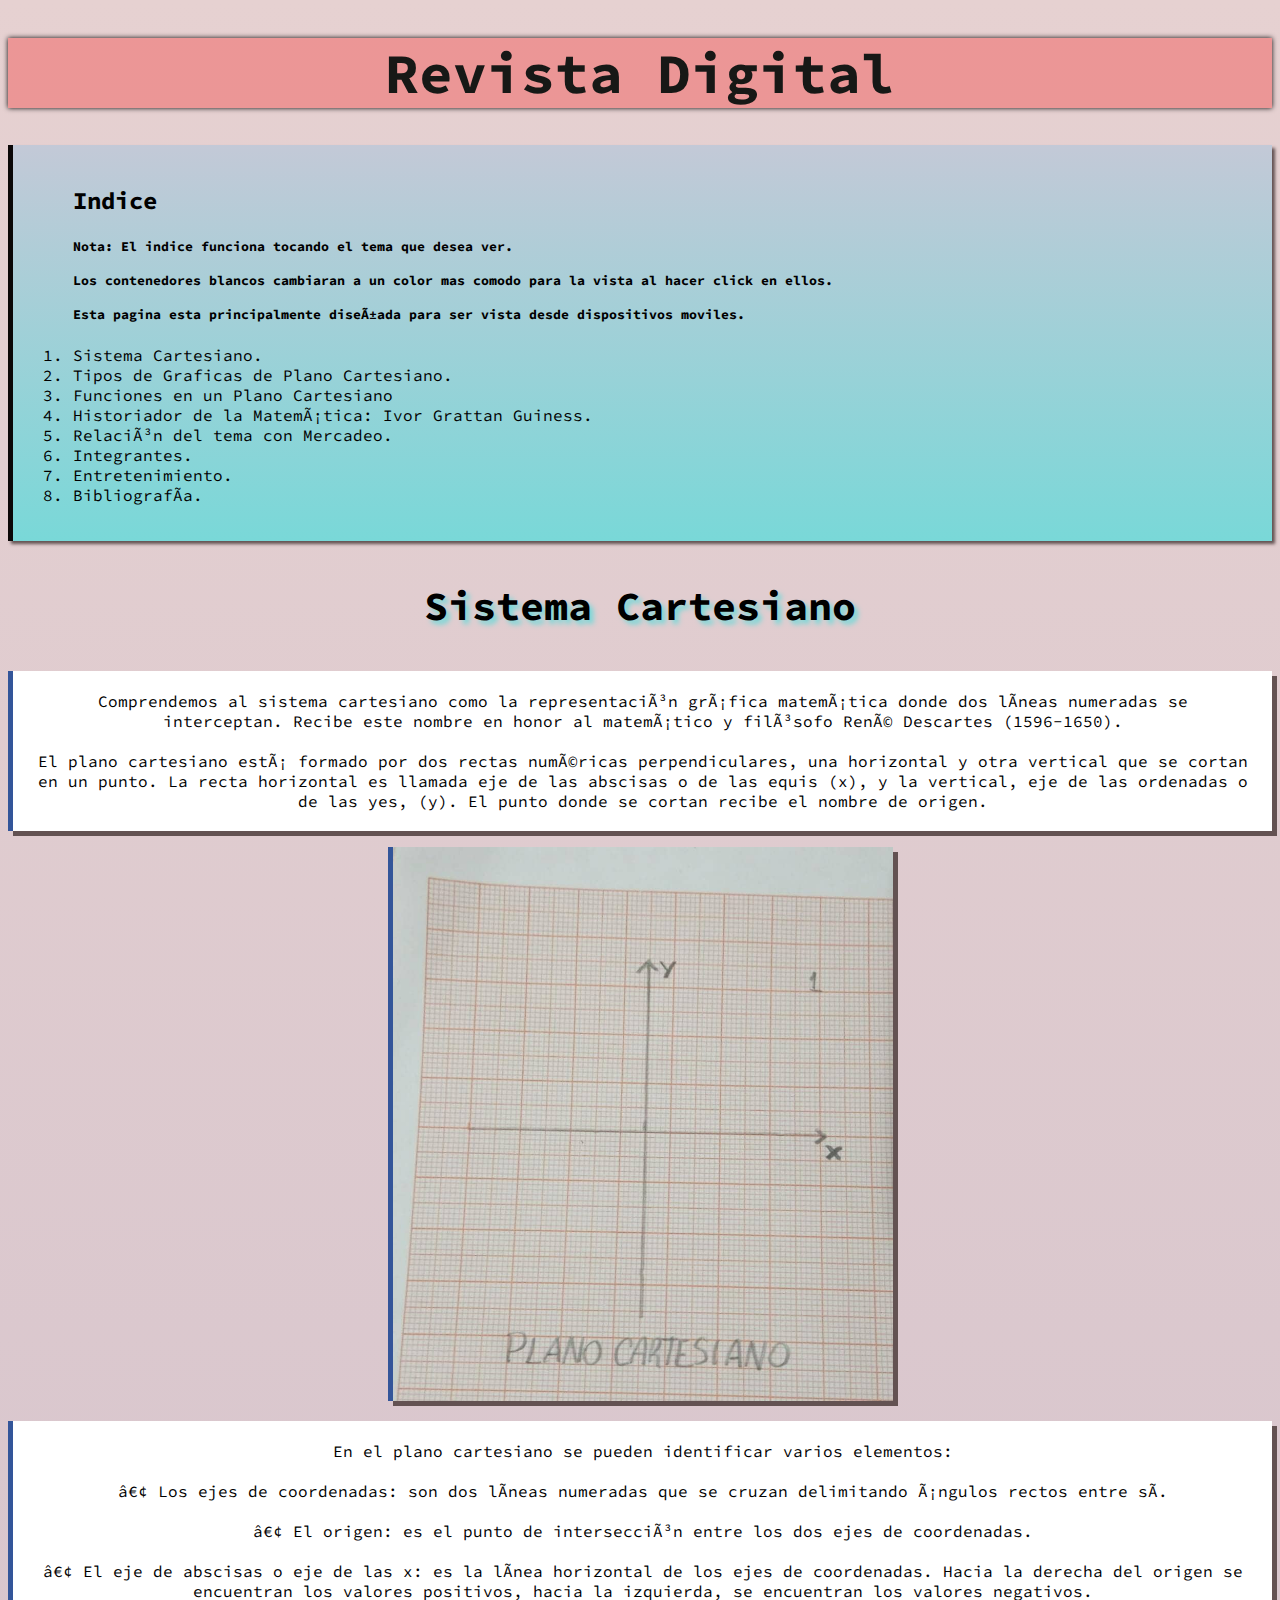
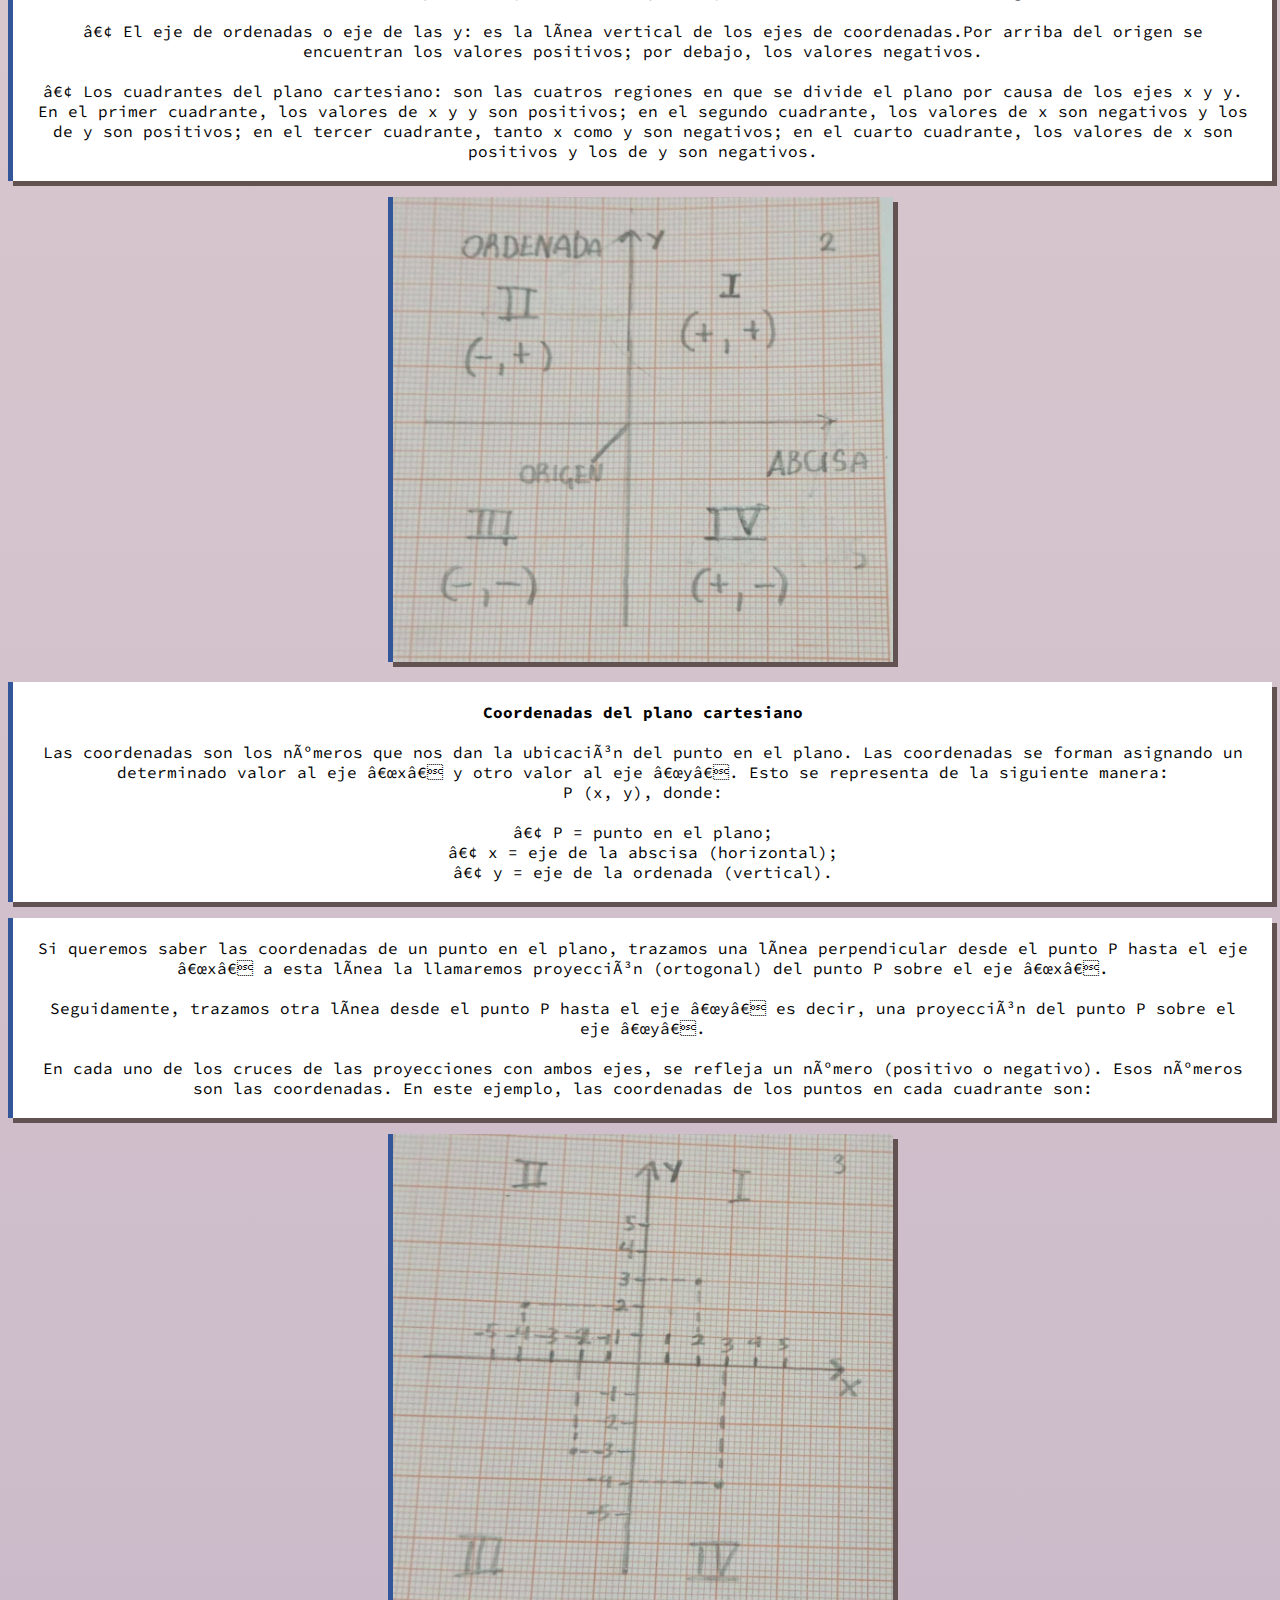
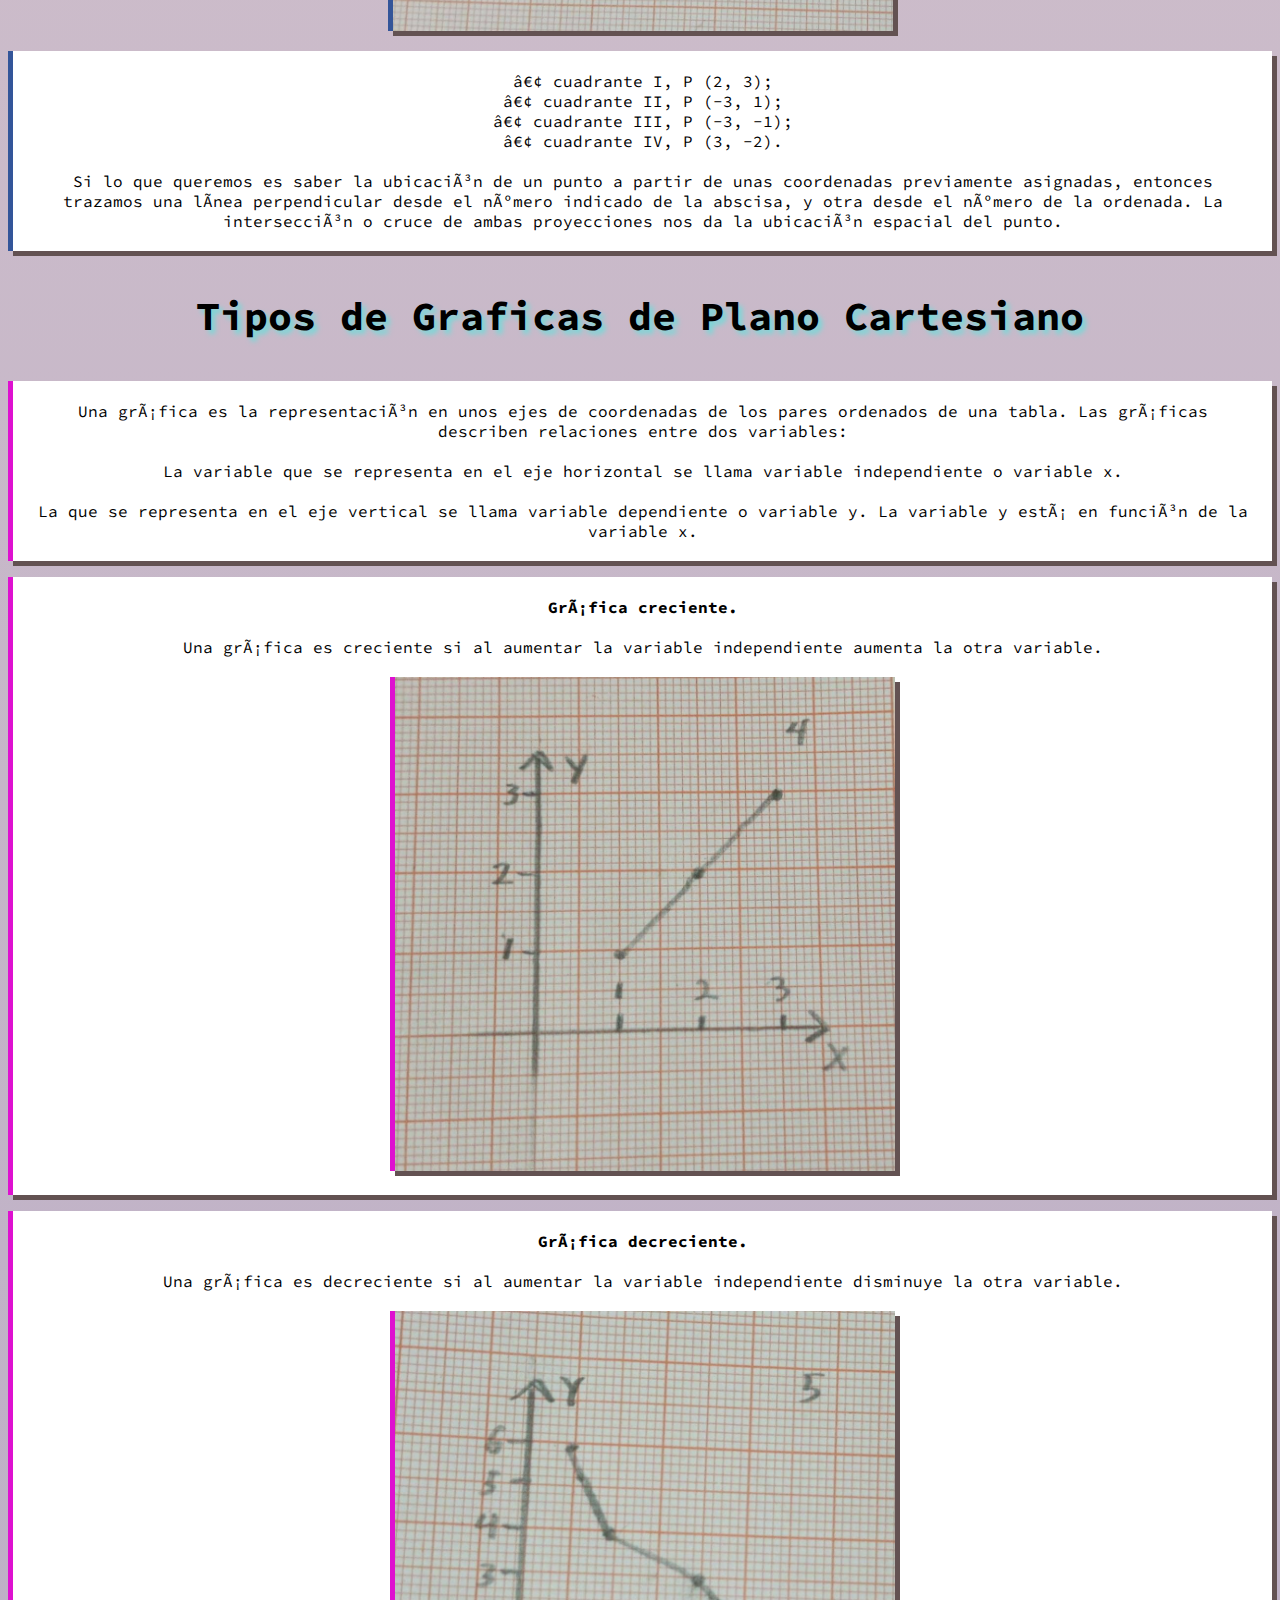
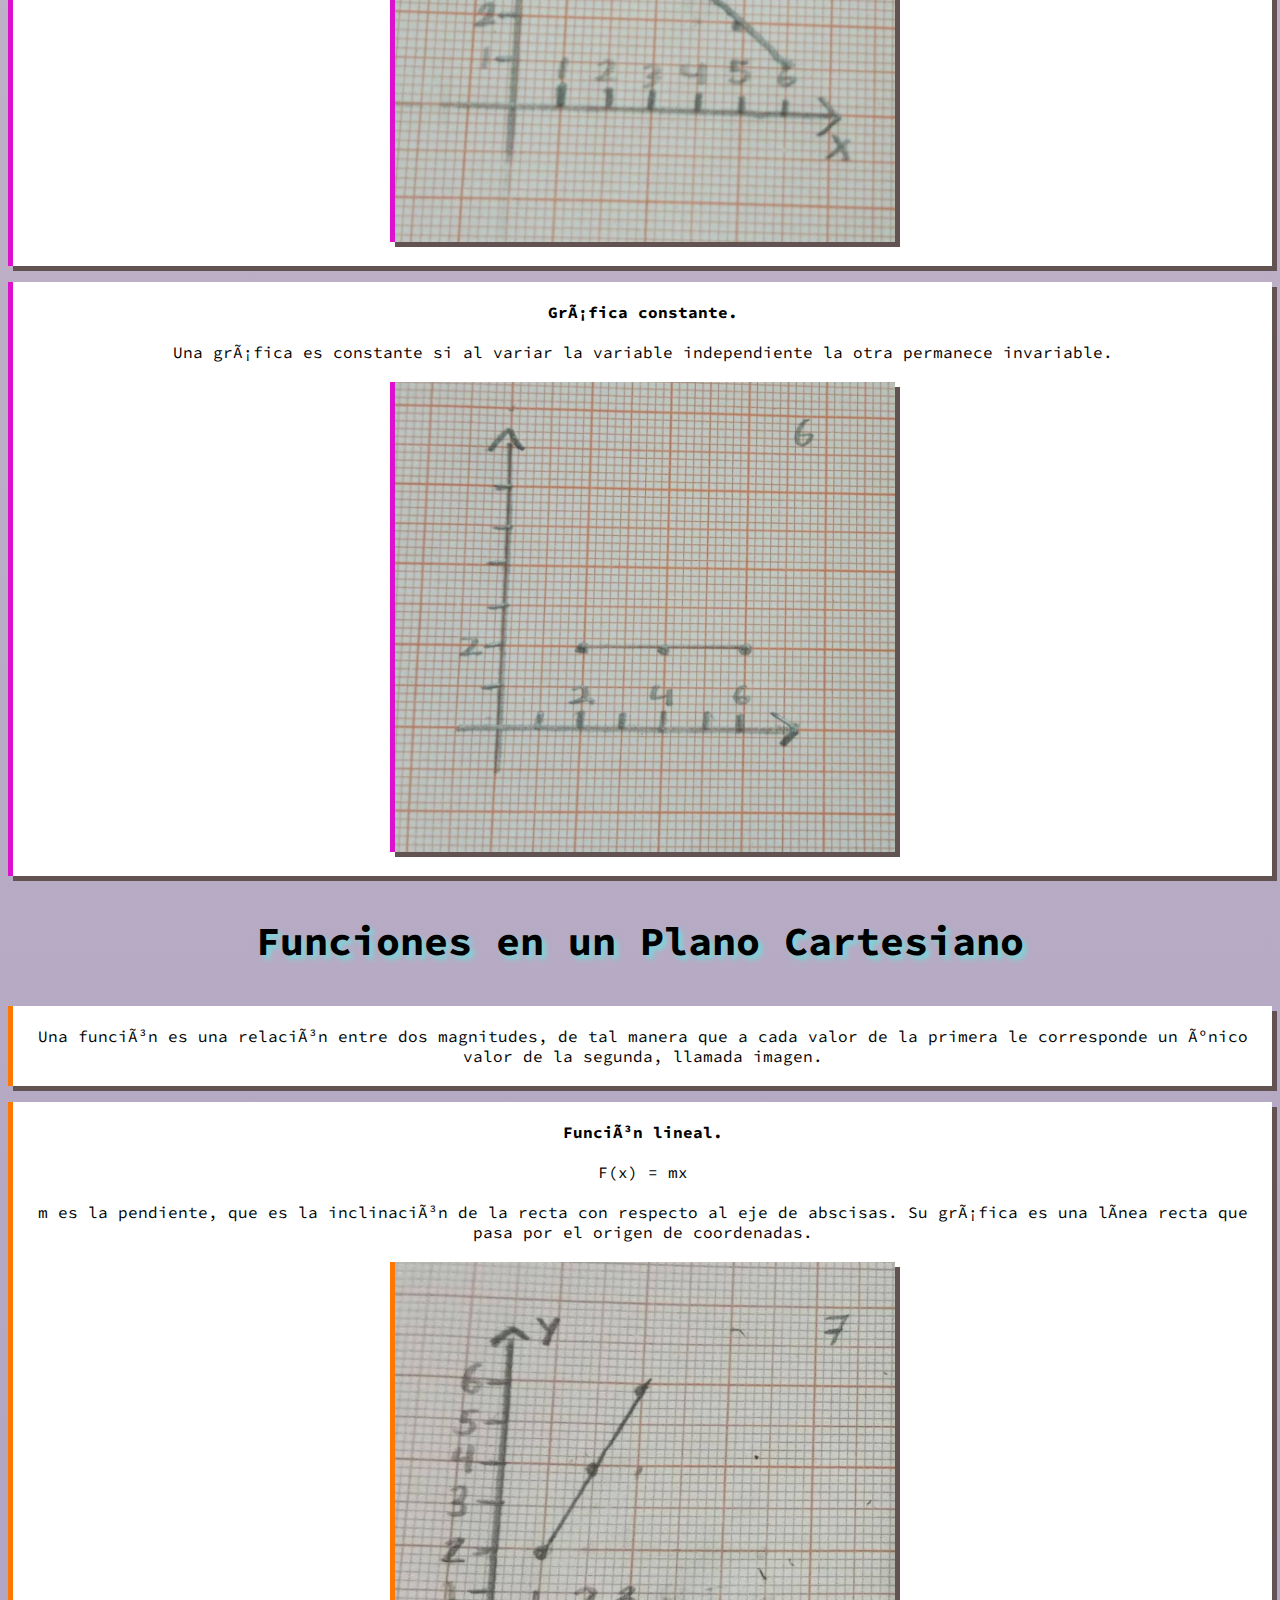
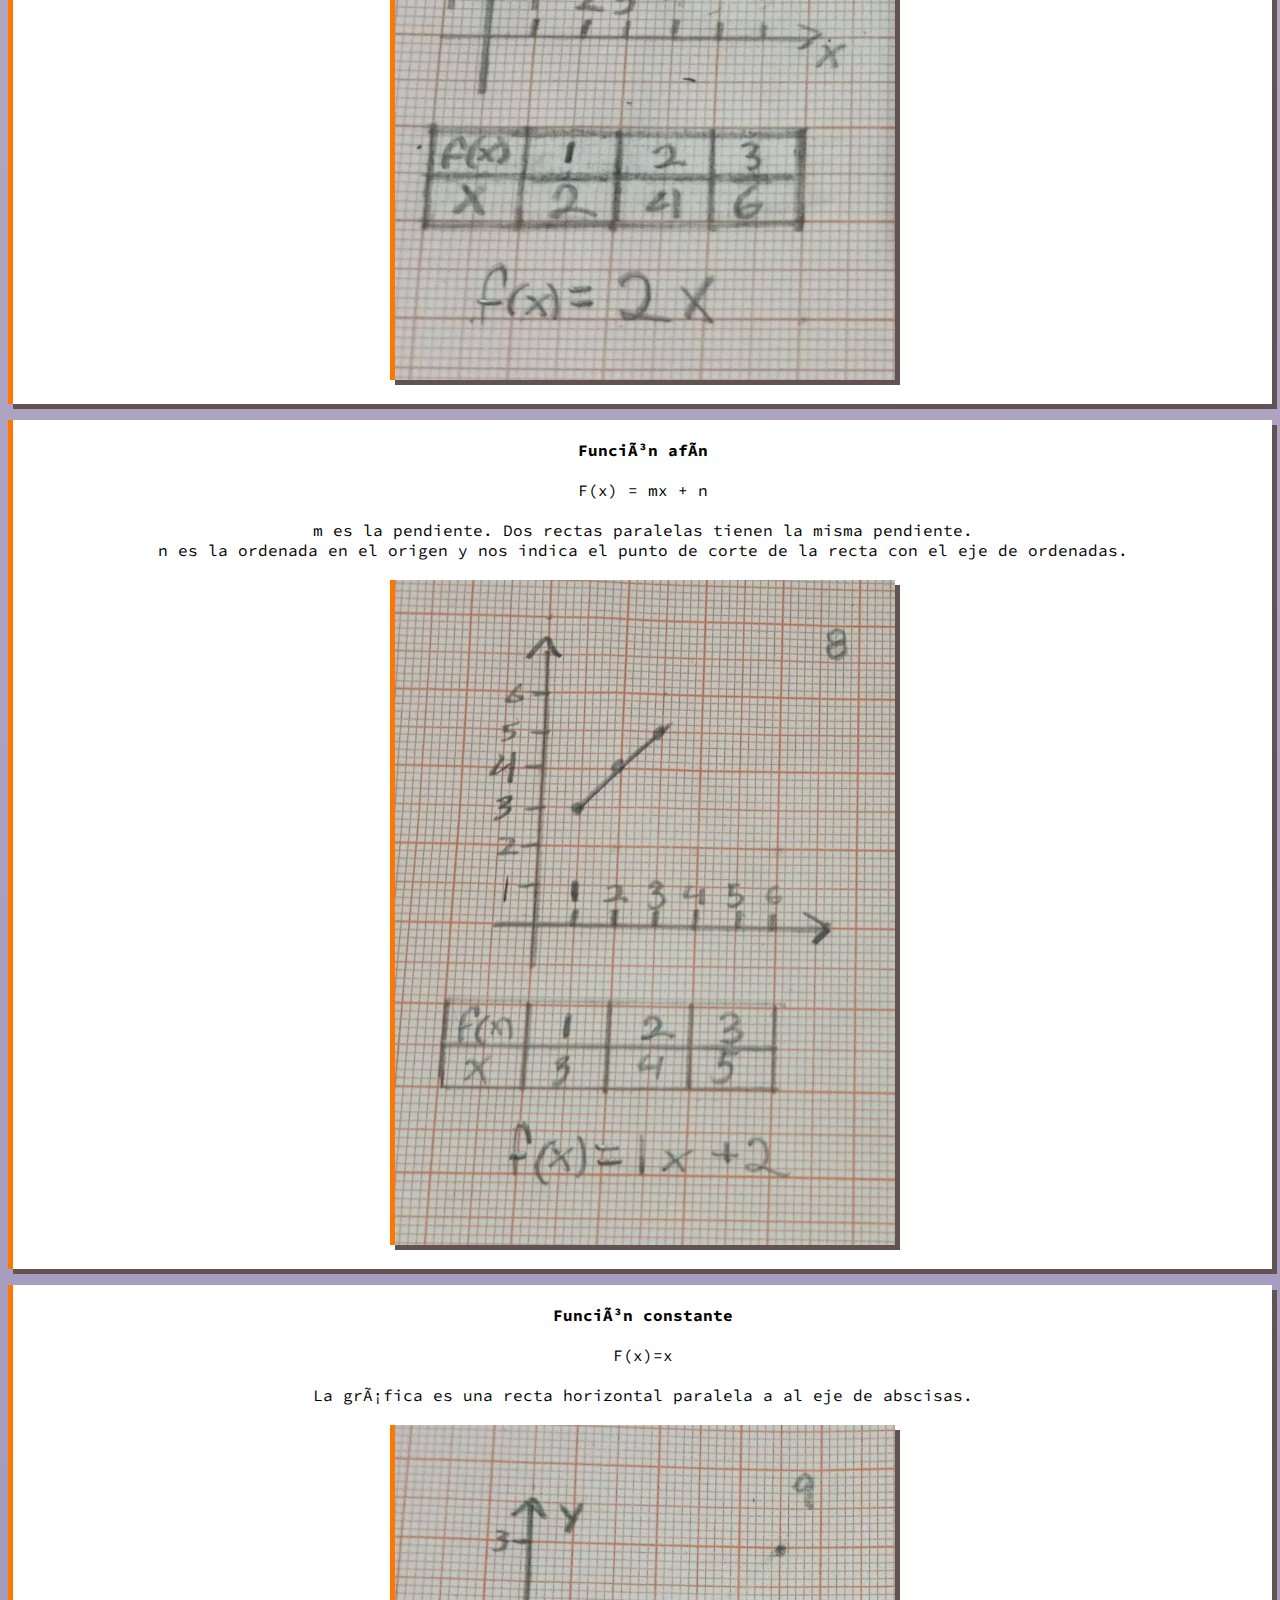
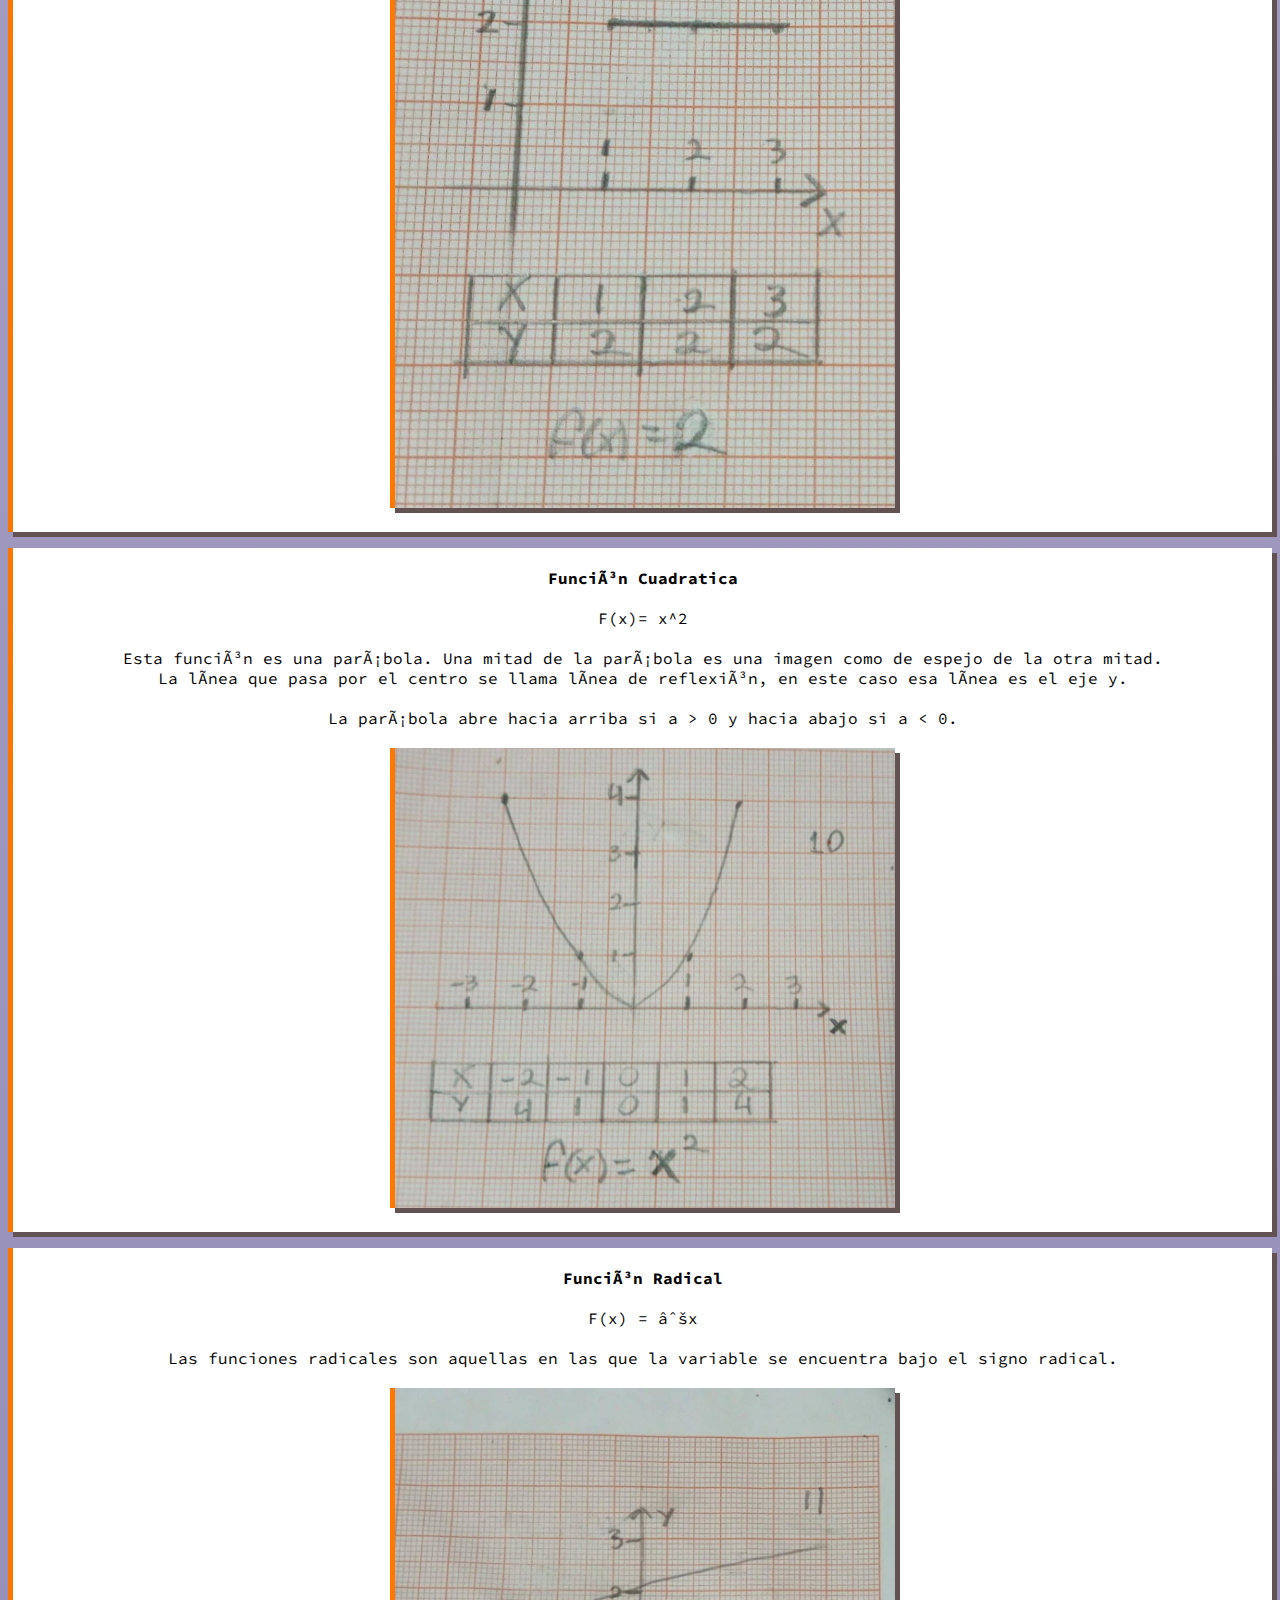
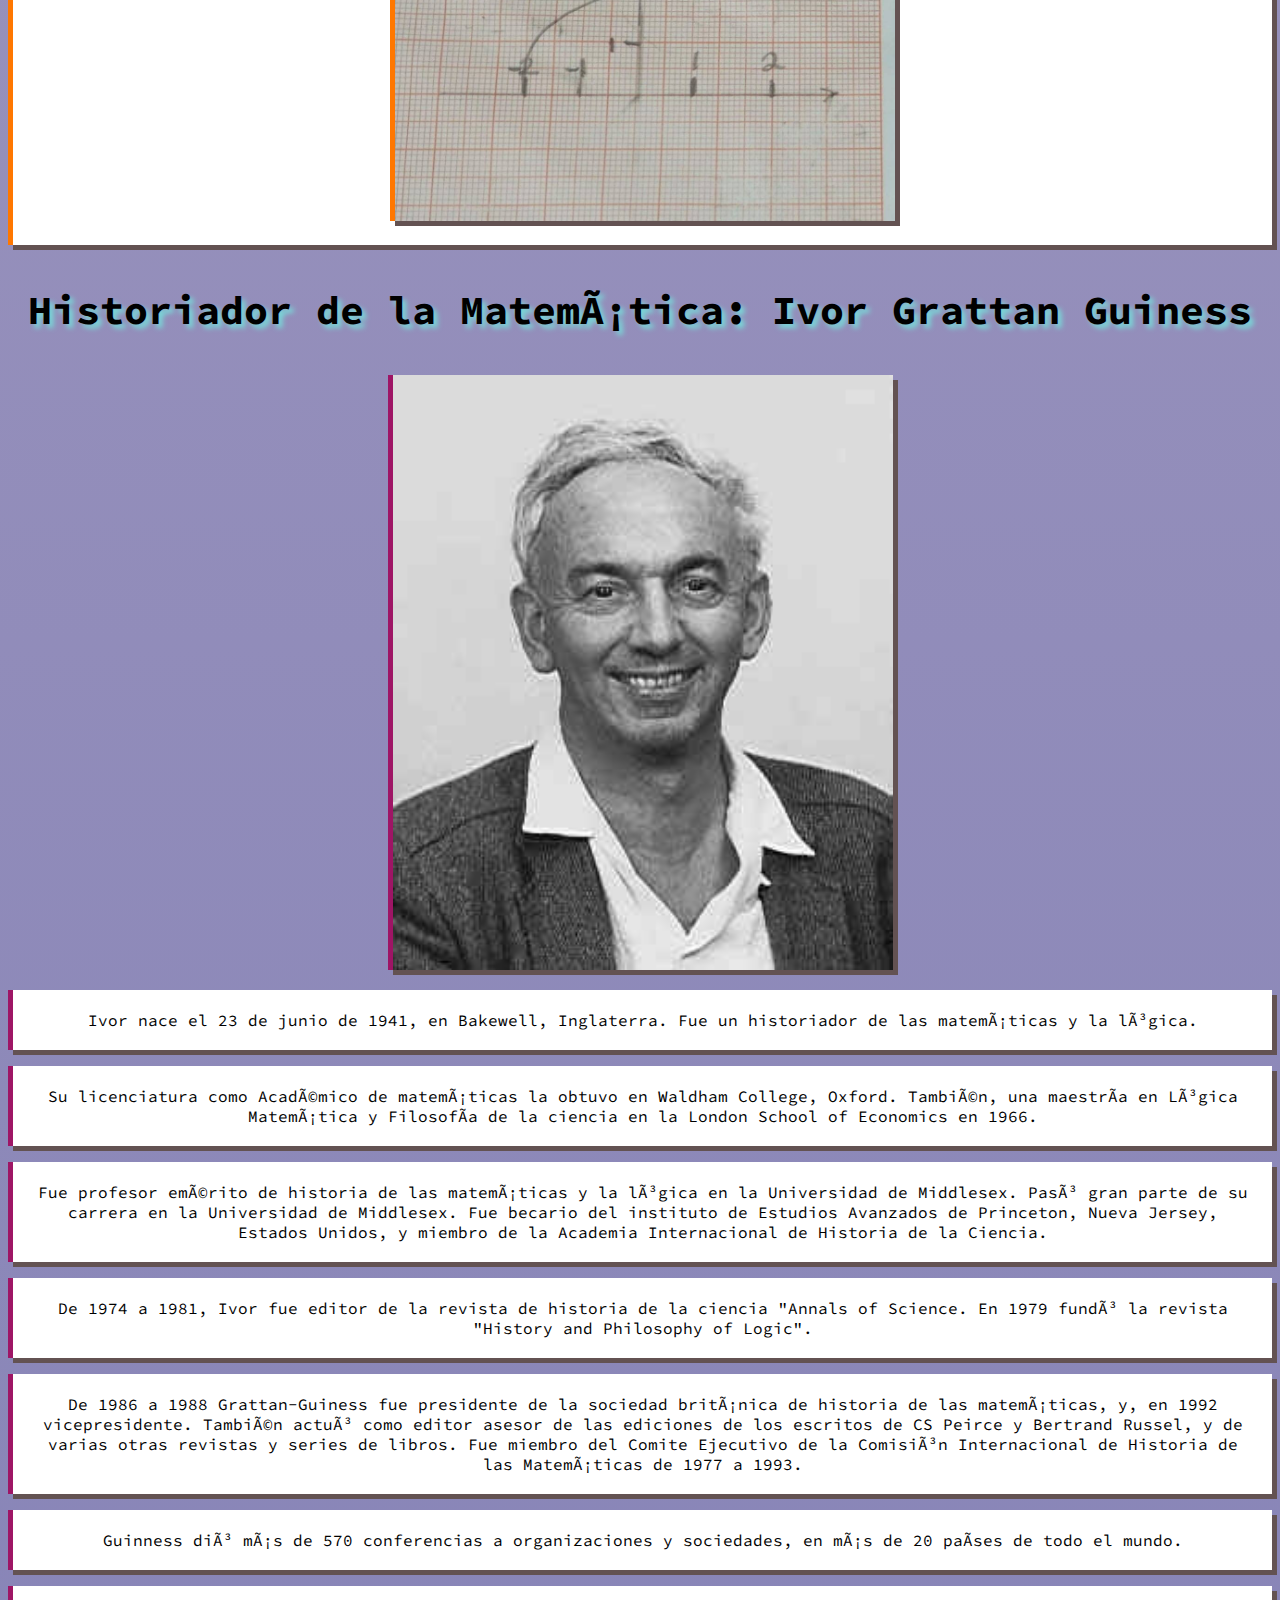
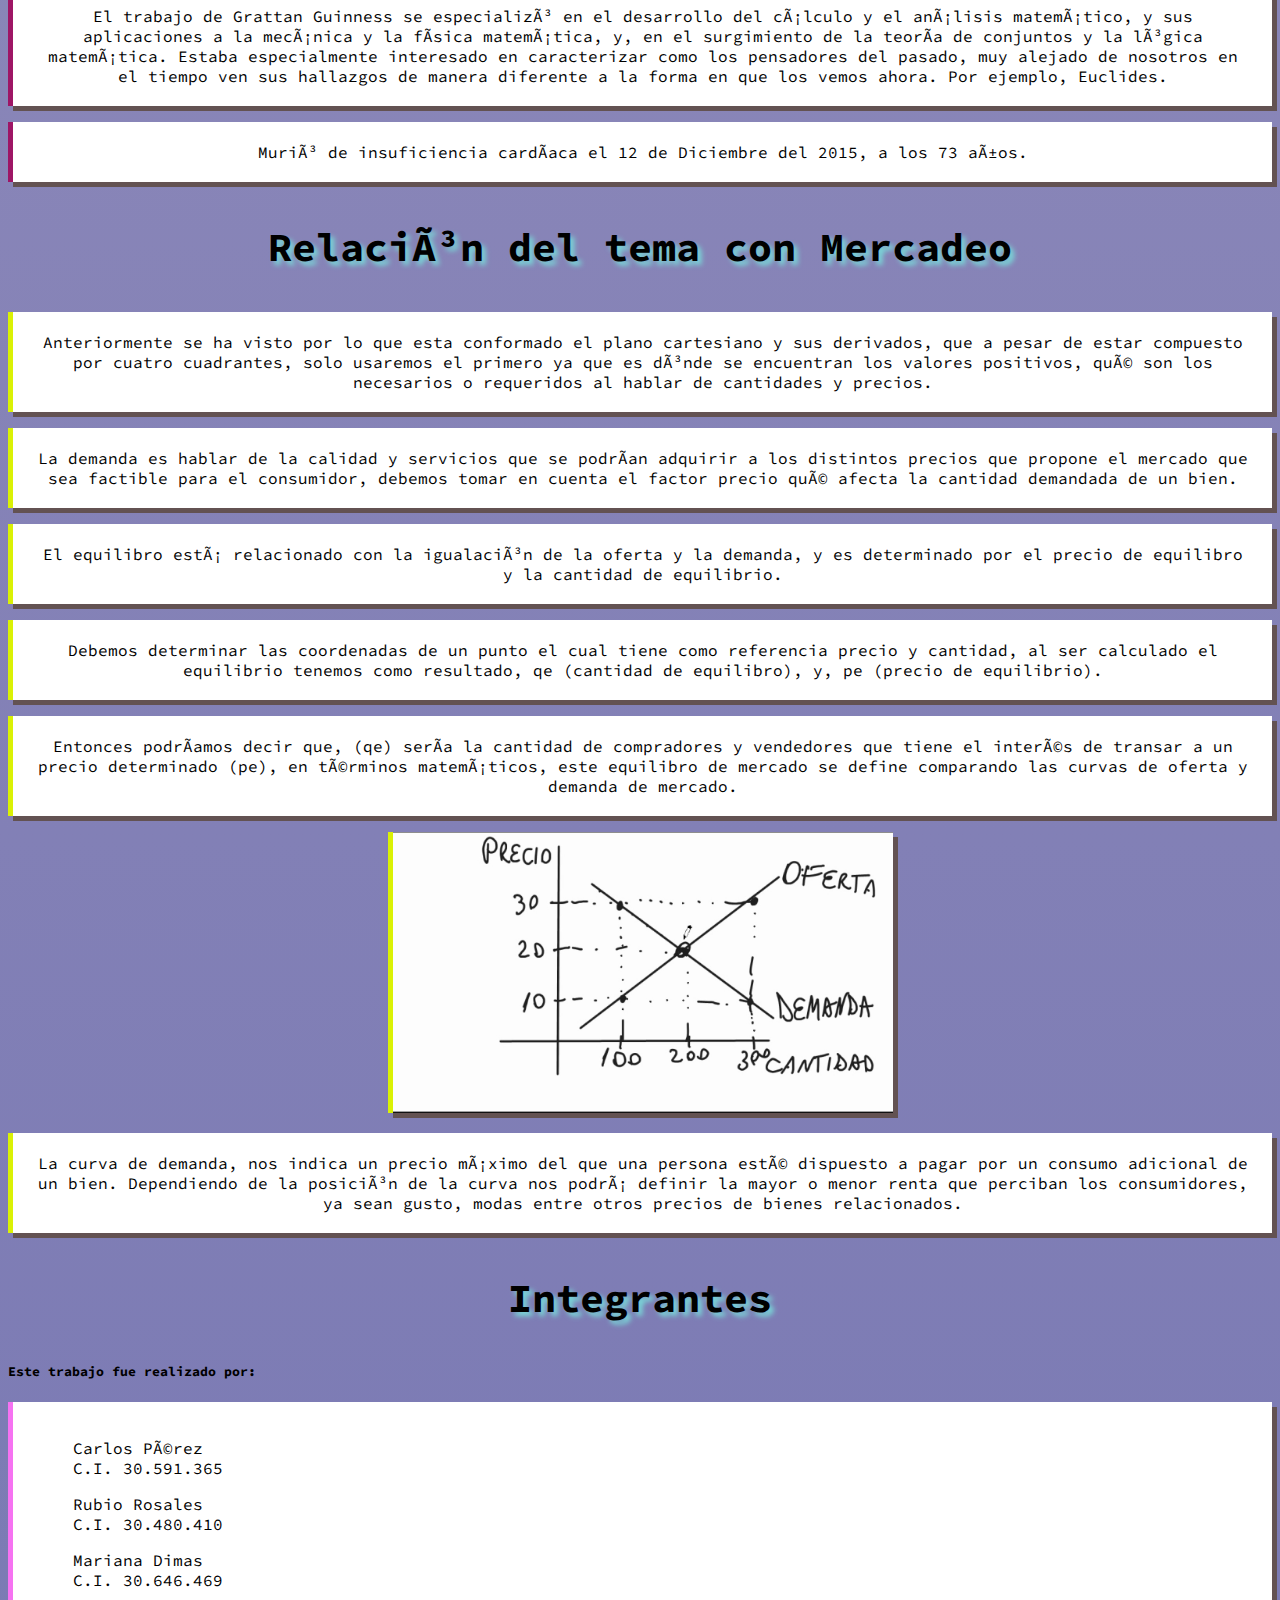
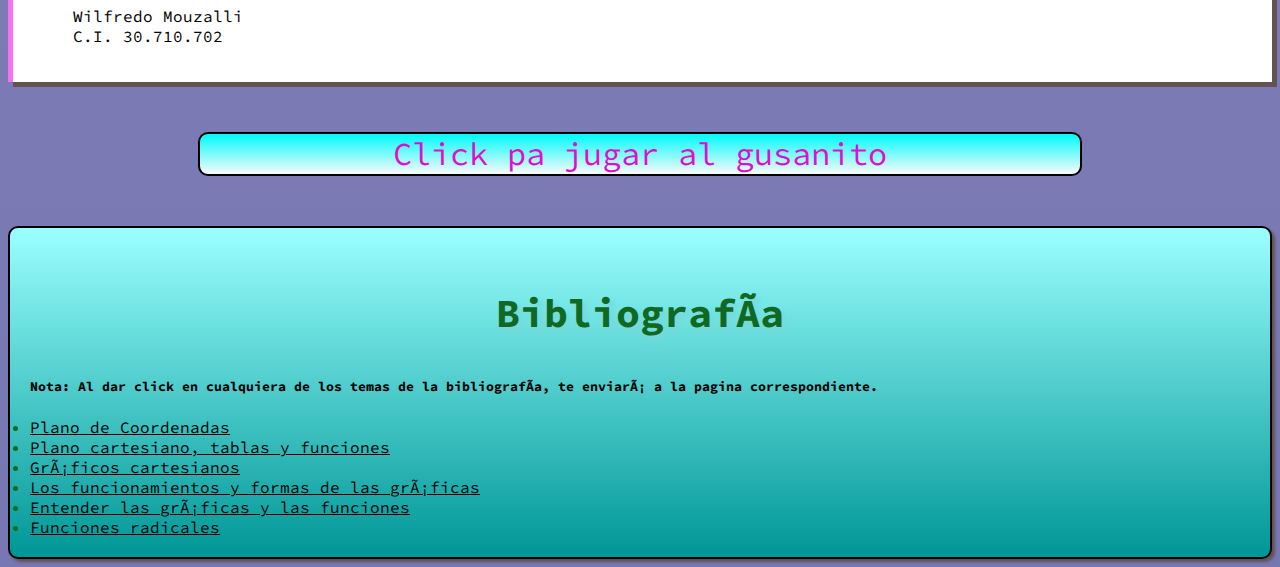
==== commit b2d7ace5: "Add files via upload" ====
--- a/index.html
+++ b/index.html
@@ -25,6 +25,7 @@
                     <li><a href="#tema4" class="indice_tema4">Historiador de la Matemática: Ivor Grattan Guiness.</a></li>
                     <li><a href="#tema5" class="indice_tema5">Relación del tema con Mercadeo.</a></li>
                     <li><a href="#integrantes" class="indice_integrantes">Integrantes.</a></li>
+                    <li><a href="#juego" class="indice_juego">Entretenimiento.</a></li>
                     <li><a href="#biblio" class="indice_biblio">Bibliografía.</a></li>
 
                 </ul>
@@ -35,7 +36,7 @@
 
                 <p class="container_tema1__parrafo">Comprendemos al sistema cartesiano como la representación gráfica matemática donde dos líneas numeradas se interceptan. Recibe este nombre en honor al matemático y filósofo René Descartes (1596-1650). <br><br>El plano cartesiano está formado por dos rectas numéricas perpendiculares, una horizontal y otra vertical que se cortan en un punto. La recta horizontal es llamada eje de las abscisas o de las equis (x), y la vertical, eje de las ordenadas o de las yes, (y). El punto donde se cortan recibe el nombre de origen.</p>
                     
-                <img class="container_tema1__img" src="imgs/OIP.jpg">
+                <img class="container_tema1__img" src="imgs/foto 1 plano cartesiano.jpg">
 
                 <p class="container_tema1__parrafo"> En el plano cartesiano se pueden identificar varios elementos:<br><br>
                     •	Los ejes de coordenadas: son dos líneas numeradas que se cruzan delimitando ángulos rectos entre sí.<br><br>
@@ -45,7 +46,7 @@
                     •	Los cuadrantes del plano cartesiano: son las cuatros regiones en que se divide el plano por causa de los ejes x y y. En el primer cuadrante, los valores de x y y son positivos; en el segundo cuadrante, los valores de x son negativos y los de y son positivos; en el tercer cuadrante, tanto x como y son negativos; en el cuarto cuadrante, los valores de x son positivos y los de y son negativos.
                 </p>
 
-                <img class="container_tema1__img" src="imgs/OIP.jpg">
+                <img class="container_tema1__img" src="imgs/foto 2.jpg">
 
                 
                 <p class="container_tema1__parrafo"><b>Coordenadas del plano cartesiano</b><br><br>
@@ -64,7 +65,7 @@
                 En este ejemplo, las coordenadas de los puntos en cada cuadrante son:
                 </p>
 
-                <img class="container_tema1__img" src="imgs/OIP.jpg">
+                <img class="container_tema1__img" src="imgs/foto 3.jpg">
 
                 <p class="container_tema1__parrafo">• cuadrante I, P (2, 3);<br>
                     •	cuadrante II, P (-3, 1);<br>
@@ -86,15 +87,15 @@
                 </p>
             
                 <p class="container_tema2__parrafo">
-                    <b>Gráfica creciente.</b><br><br>Una gráfica es creciente si al aumentar la variable independiente aumenta la otra variable. <br><br><img class="container_tema2__img" src="imgs/OIP.jpg">
+                    <b>Gráfica creciente.</b><br><br>Una gráfica es creciente si al aumentar la variable independiente aumenta la otra variable. <br><br><img class="container_tema2__img" src="imgs/foto 4.jpg">
                 </p>
 
                 <p class="container_tema2__parrafo">
-                    <b>Gráfica decreciente.</b><br><br>Una gráfica es decreciente si al aumentar la variable independiente disminuye la otra variable.<br><br><img class="container_tema2__img" src="imgs/OIP.jpg">
+                    <b>Gráfica decreciente.</b><br><br>Una gráfica es decreciente si al aumentar la variable independiente disminuye la otra variable.<br><br><img class="container_tema2__img" src="imgs/foto 5.jpg">
                 </p>
 
                 <p class="container_tema2__parrafo">
-                    <b>Gráfica constante.</b><br><br>Una gráfica es constante si al variar la variable independiente la otra permanece invariable.<br><br><img class="container_tema2__img" src="imgs/OIP.jpg">
+                    <b>Gráfica constante.</b><br><br>Una gráfica es constante si al variar la variable independiente la otra permanece invariable.<br><br><img class="container_tema2__img" src="imgs/foto 6.jpg">
                 </p>
 
             </div>
@@ -107,23 +108,23 @@
                 </p>
 
                 <p class="container_tema3__parrafo">
-                    <b>Función lineal.</b><br><br>F(x) = mx<br><br> m es la pendiente, que es la inclinación de la recta con respecto al eje de abscisas. Su gráfica es una línea recta que pasa por el origen de coordenadas.<br><br><img class="container_tema3__img" src="imgs/OIP.jpg">
-                </p>
-
-                <p class="container_tema3__parrafo">
-                    <b>Función afín</b><br><br>F(x) = mx + n<br><br>m es la pendiente. Dos rectas paralelas tienen la misma pendiente.<br> n es la ordenada en el origen y nos indica el punto de corte de la recta con el eje de ordenadas.<br><br><img class="container_tema3__img" src="imgs/OIP.jpg">    
-                </p>
-
-                <p class="container_tema3__parrafo">
-                    <b>Función constante</b><br><br>F(x)=x <br><br>La gráfica es una recta horizontal paralela a al eje de abscisas.<br><br><img class="container_tema3__img" src="imgs/OIP.jpg">
-                </p>
-
-                <p class="container_tema3__parrafo">
-                    <b>Función Cuadratica</b><br><br>F(x)= x^2<br><br>Esta función es una parábola. Una mitad de la parábola es una imagen como de espejo de la otra mitad.<br> La línea que pasa por el centro se llama línea de reflexión, en este caso esa línea es el eje y. <br><br>La parábola abre hacia arriba si a > 0 y hacia abajo si a < 0.<br><br><img class="container_tema3__img" src="imgs/OIP.jpg">
-                </p>
-
-                <p class="container_tema3__parrafo">
-                    <b>Función Radical</b><br><br> F(x) = √x<br><br>Las funciones radicales son aquellas en las que la variable se encuentra bajo el signo radical.<br><br><img class="container_tema3__img" src="imgs/OIP.jpg">
+                    <b>Función lineal.</b><br><br>F(x) = mx<br><br> m es la pendiente, que es la inclinación de la recta con respecto al eje de abscisas. Su gráfica es una línea recta que pasa por el origen de coordenadas.<br><br><img class="container_tema3__img" src="imgs/foto 7.jpg">
+                </p>
+
+                <p class="container_tema3__parrafo">
+                    <b>Función afín</b><br><br>F(x) = mx + n<br><br>m es la pendiente. Dos rectas paralelas tienen la misma pendiente.<br> n es la ordenada en el origen y nos indica el punto de corte de la recta con el eje de ordenadas.<br><br><img class="container_tema3__img" src="imgs/foto 8.jpg">    
+                </p>
+
+                <p class="container_tema3__parrafo">
+                    <b>Función constante</b><br><br>F(x)=x <br><br>La gráfica es una recta horizontal paralela a al eje de abscisas.<br><br><img class="container_tema3__img" src="imgs/foto 9.jpg">
+                </p>
+
+                <p class="container_tema3__parrafo">
+                    <b>Función Cuadratica</b><br><br>F(x)= x^2<br><br>Esta función es una parábola. Una mitad de la parábola es una imagen como de espejo de la otra mitad.<br> La línea que pasa por el centro se llama línea de reflexión, en este caso esa línea es el eje y. <br><br>La parábola abre hacia arriba si a > 0 y hacia abajo si a < 0.<br><br><img class="container_tema3__img" src="imgs/foto 10.jpg">
+                </p>
+
+                <p class="container_tema3__parrafo">
+                    <b>Función Radical</b><br><br> F(x) = √x<br><br>Las funciones radicales son aquellas en las que la variable se encuentra bajo el signo radical.<br><br><img class="container_tema3__img" src="imgs/foto 11.jpg">
 
                 </p>
 
@@ -183,6 +184,10 @@
                 
             </div>
 
+            <div class="container_juego" id="juego">
+                <a class="container_juego__juego" href="main.html">Click pa jugar al gusanito</a>
+            </div>
+
             <div class="container_biblio" id="biblio">
                 <h3>Bibliografía</h3>
                 <h5>Nota: Al dar click en cualquiera de los temas de la bibliografía, te enviará a la pagina correspondiente.</h5>
@@ -196,6 +201,7 @@
             </div>
 
 
+
         </div>
     </body>
 </html>--- a/styles.css
+++ b/styles.css
@@ -288,4 +288,38 @@
 
 h1 { 
     font-size: 350%;
+}
+
+.h3_main{
+    text-align: center;
+}
+
+.container_juego{
+    background:linear-gradient(rgb(0,250,250), rgb(250,250,250));
+    text-align: center;
+    margin: 50px;
+    margin-left: 15%;
+    margin-right: 15%;
+    border: solid 2px;
+    border-radius: 10px;
+}
+
+.container_juego__juego{
+    text-decoration:none;
+    color: rgb(222, 16, 208);
+    font-size: 200%;
+}
+
+.container_alerta{
+    text-align: center;
+    height: 100px;
+    padding: 0px 100px;
+}
+
+.alerta{
+    width: 80%;
+    height: 50%;
+    font-size: 250%;
+    color: black;
+    background-color: rgba(255, 0, 0, 0.302);
 }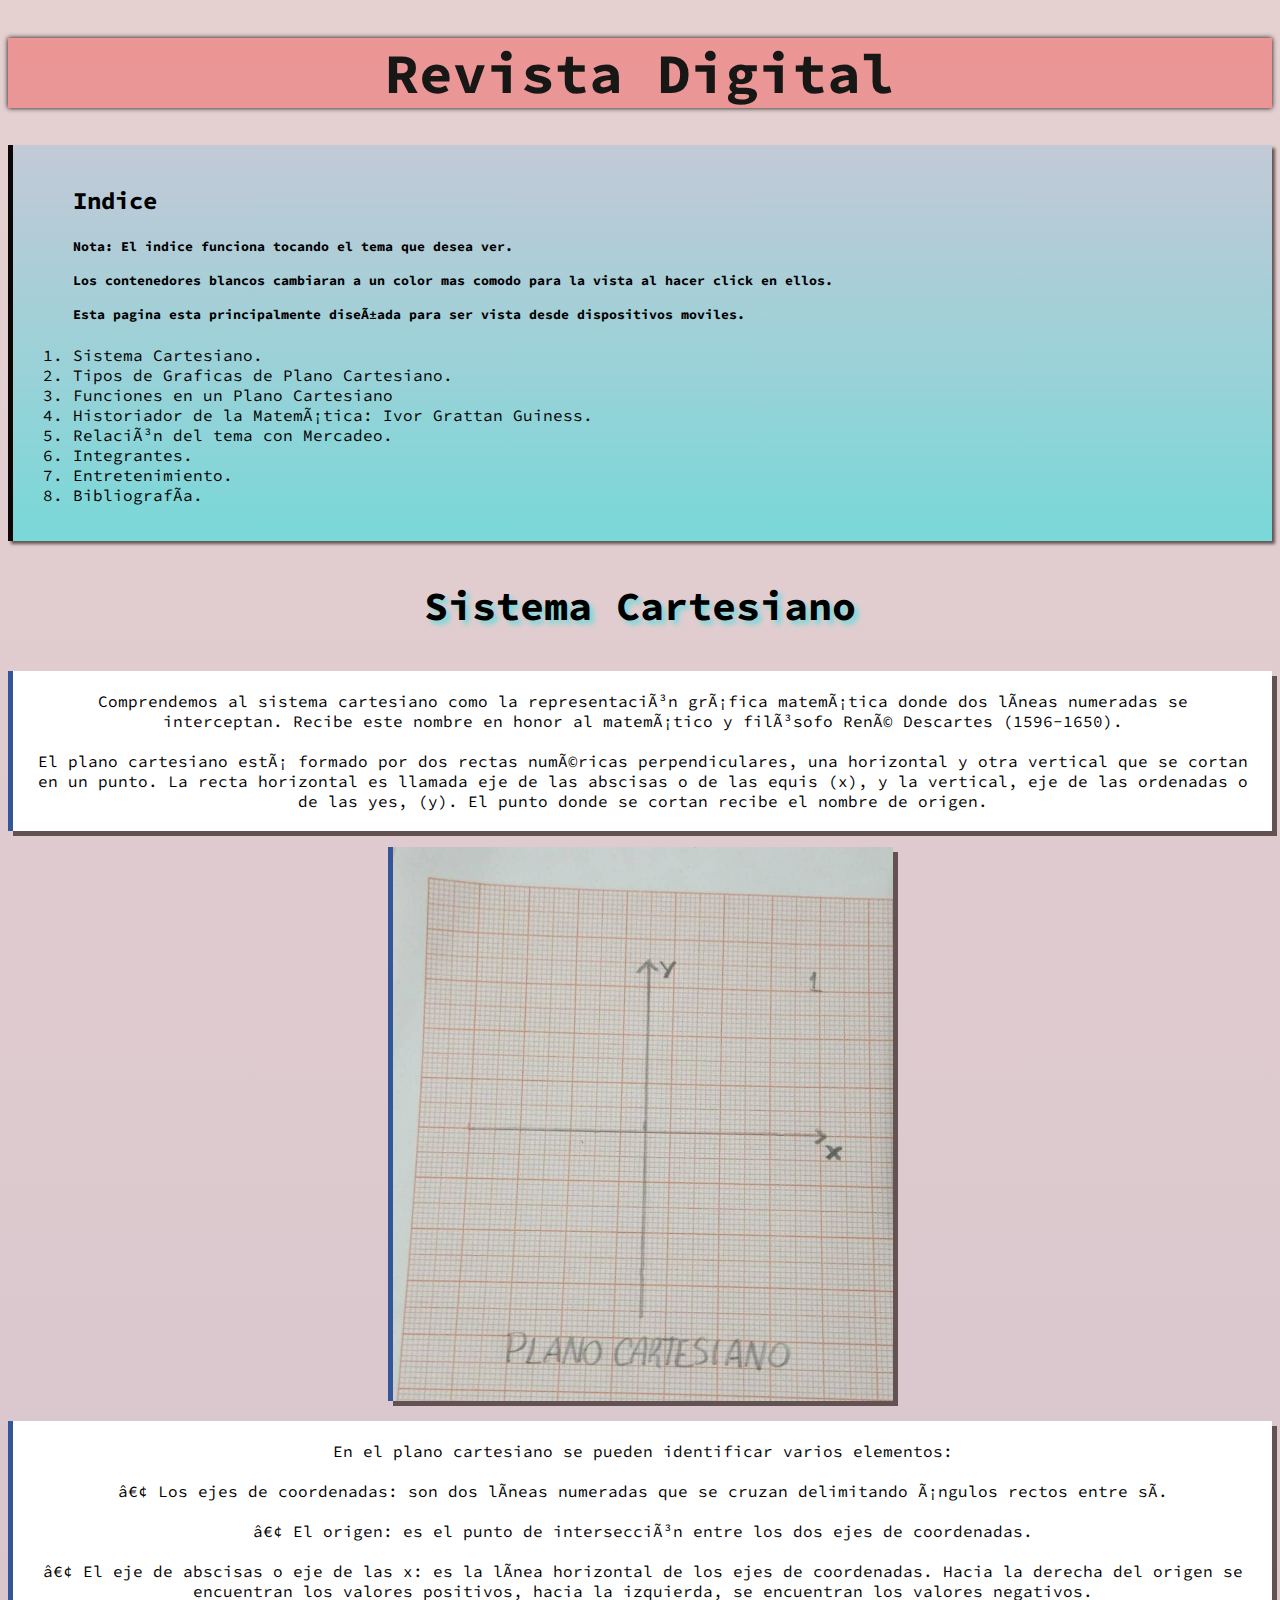
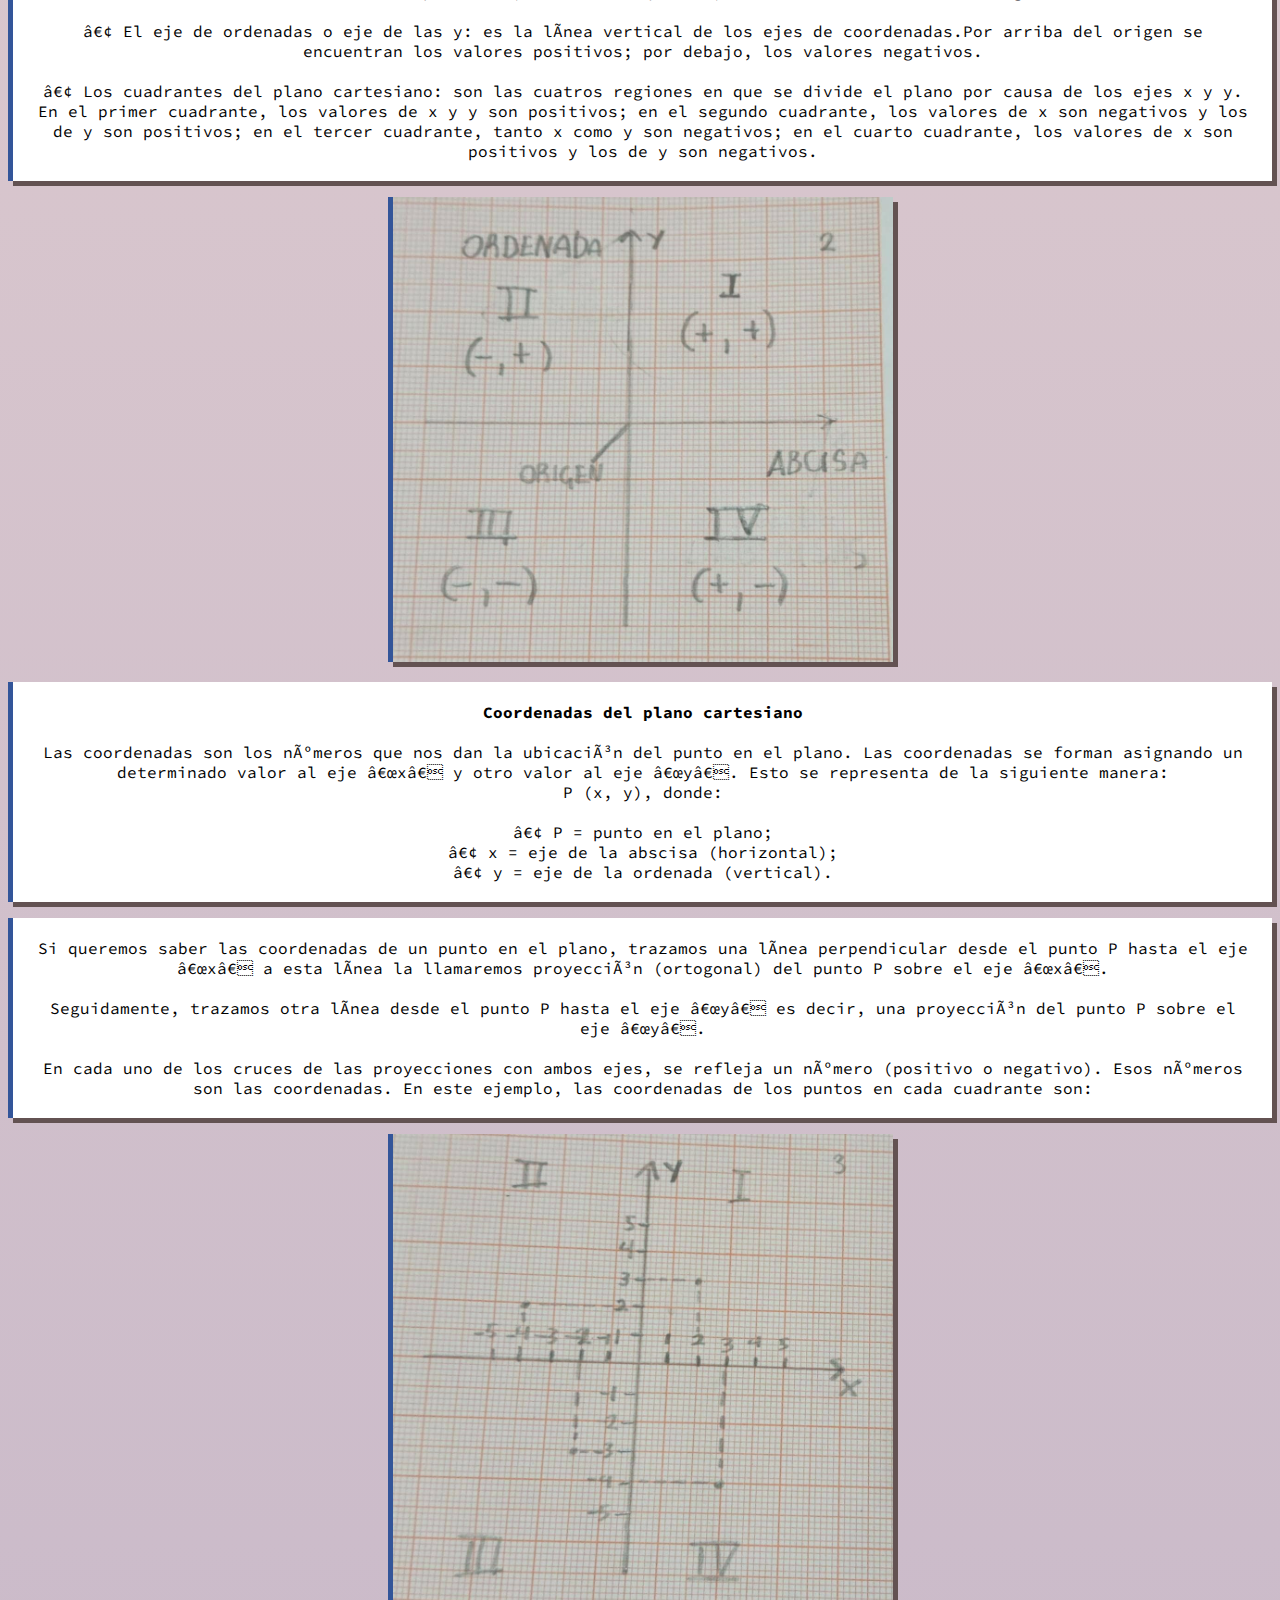
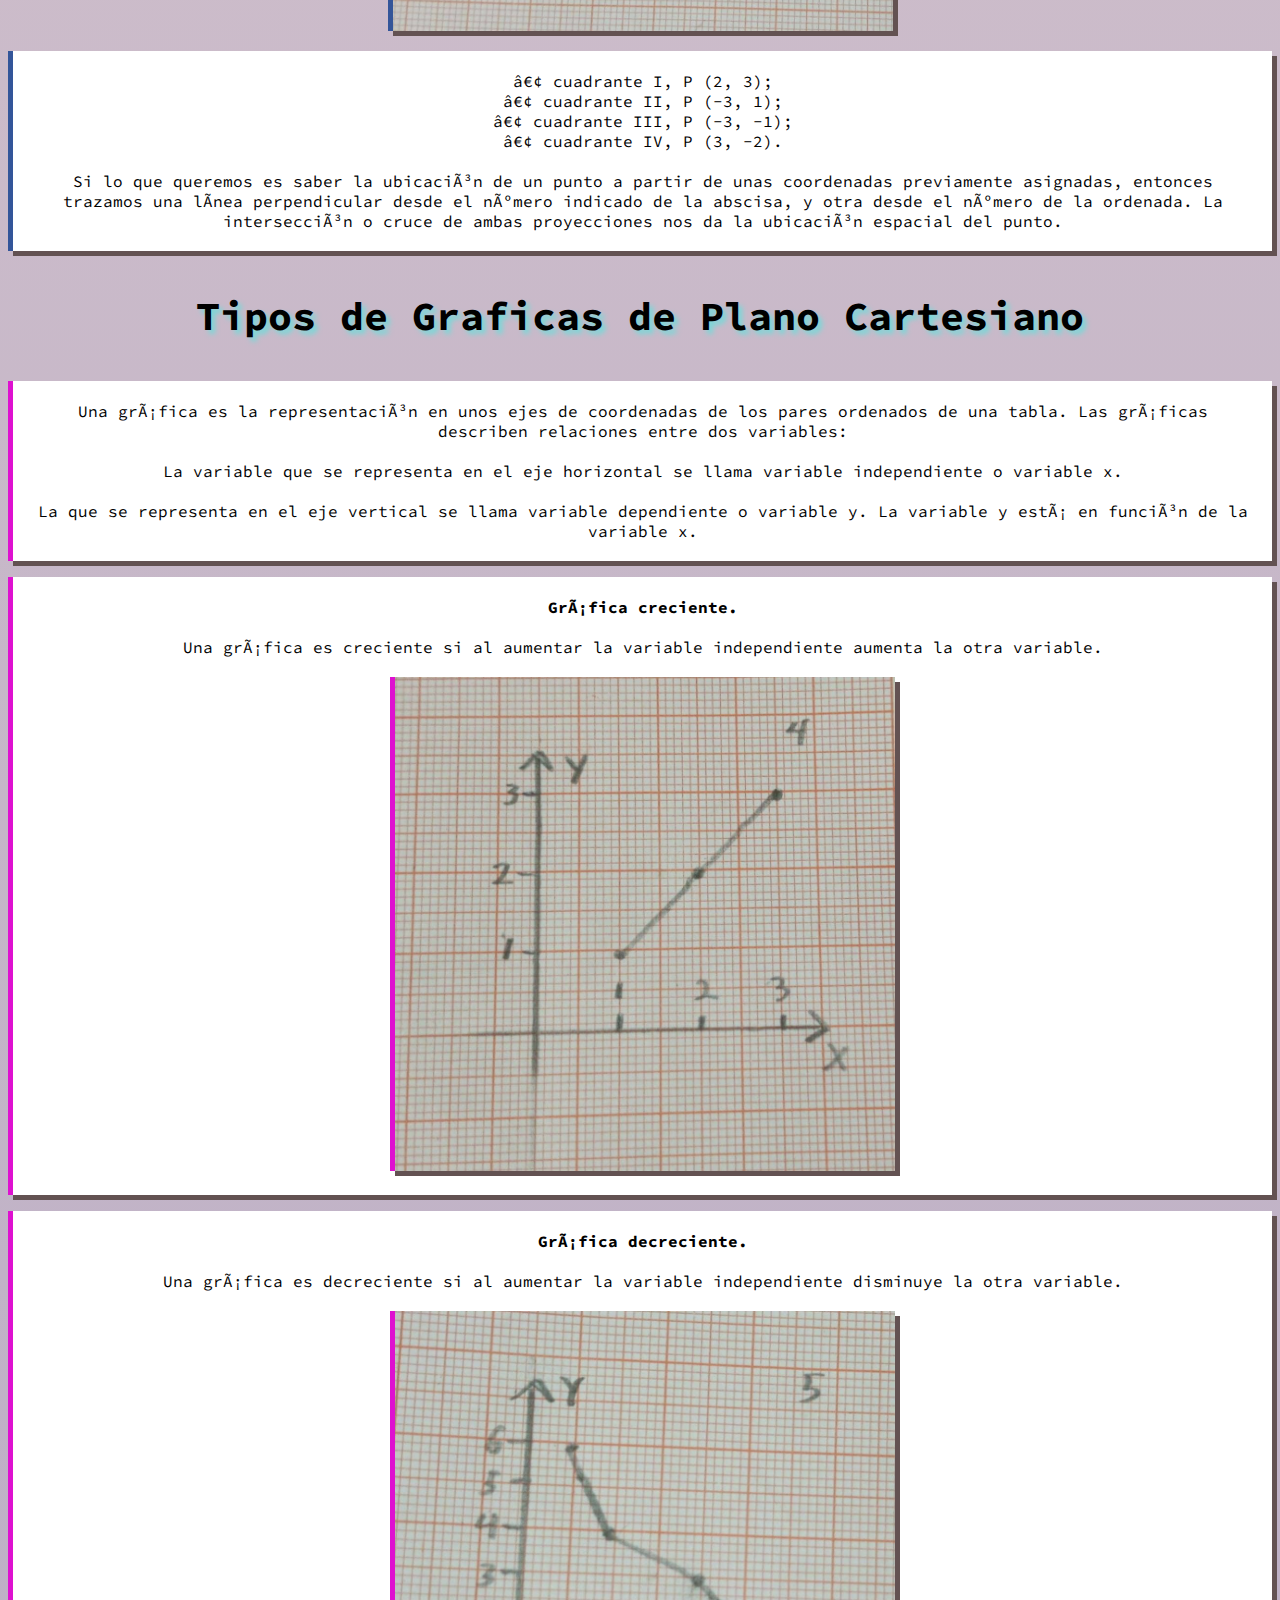
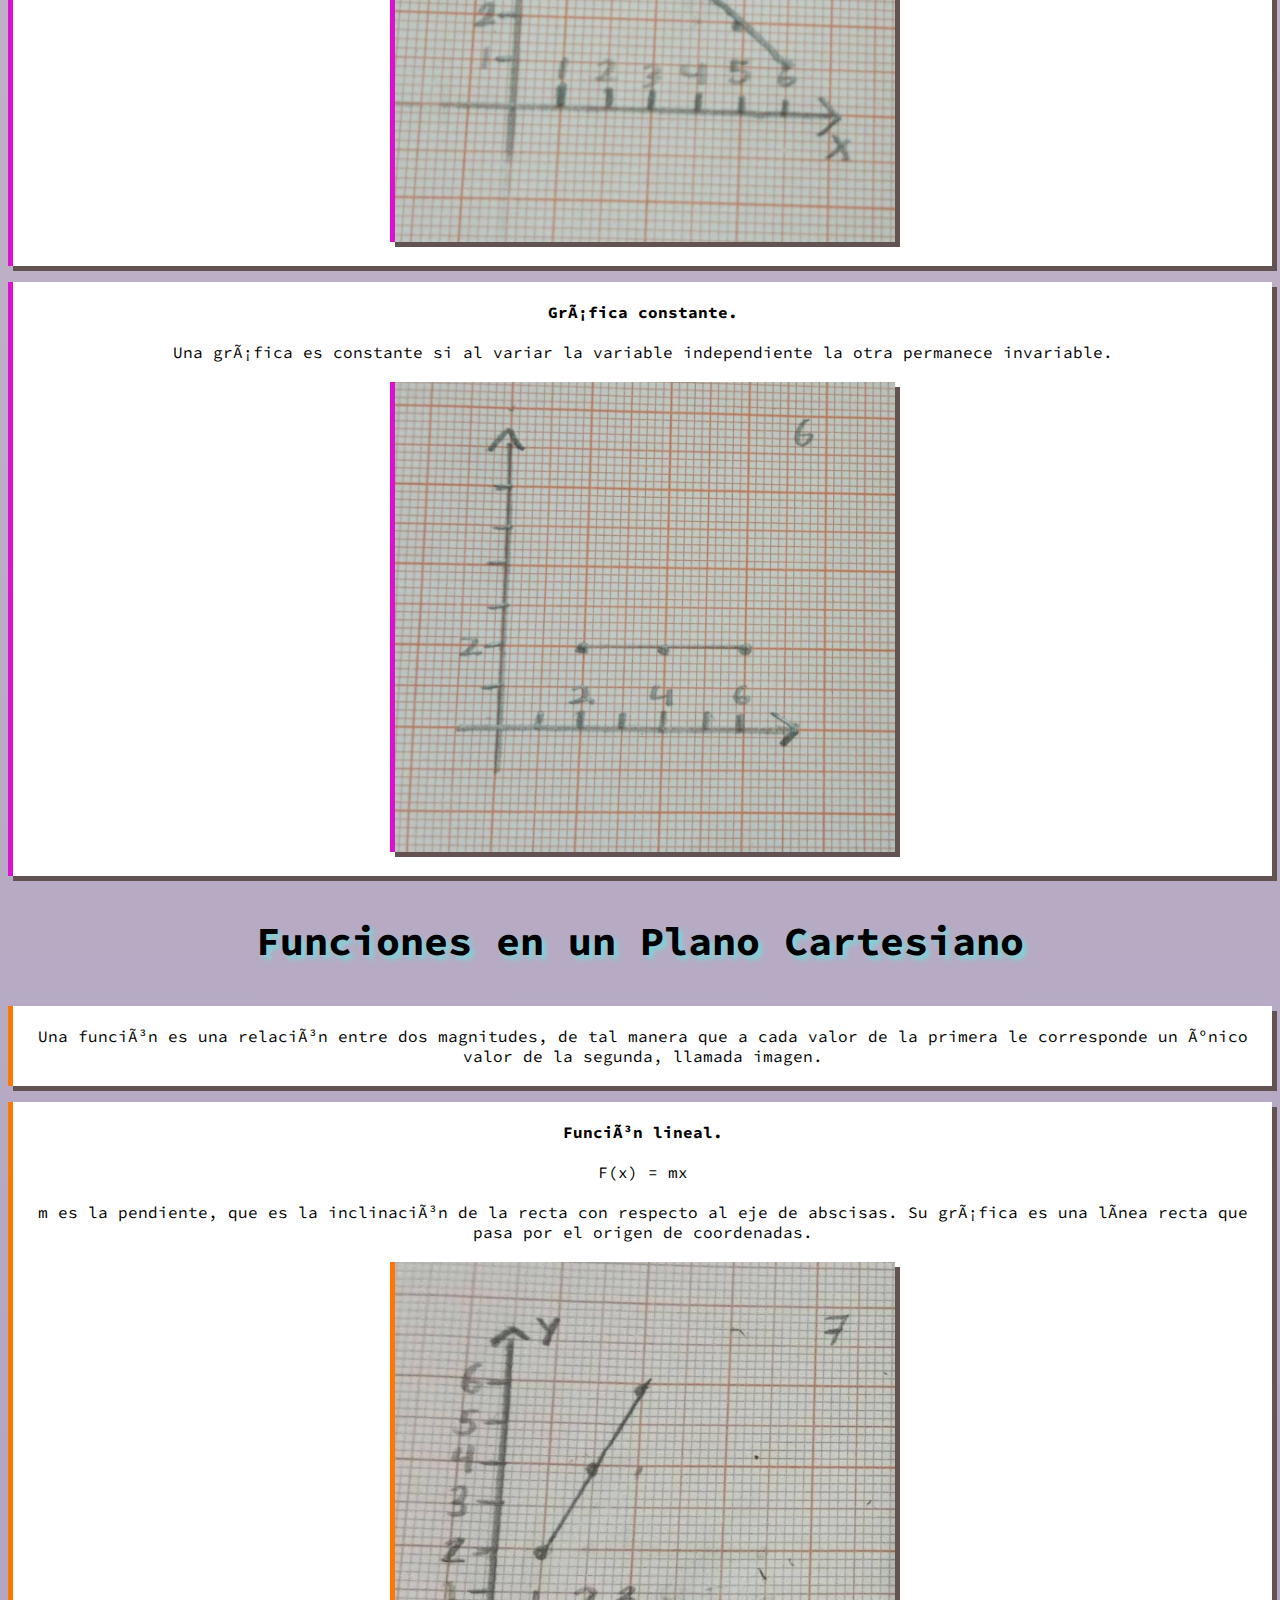
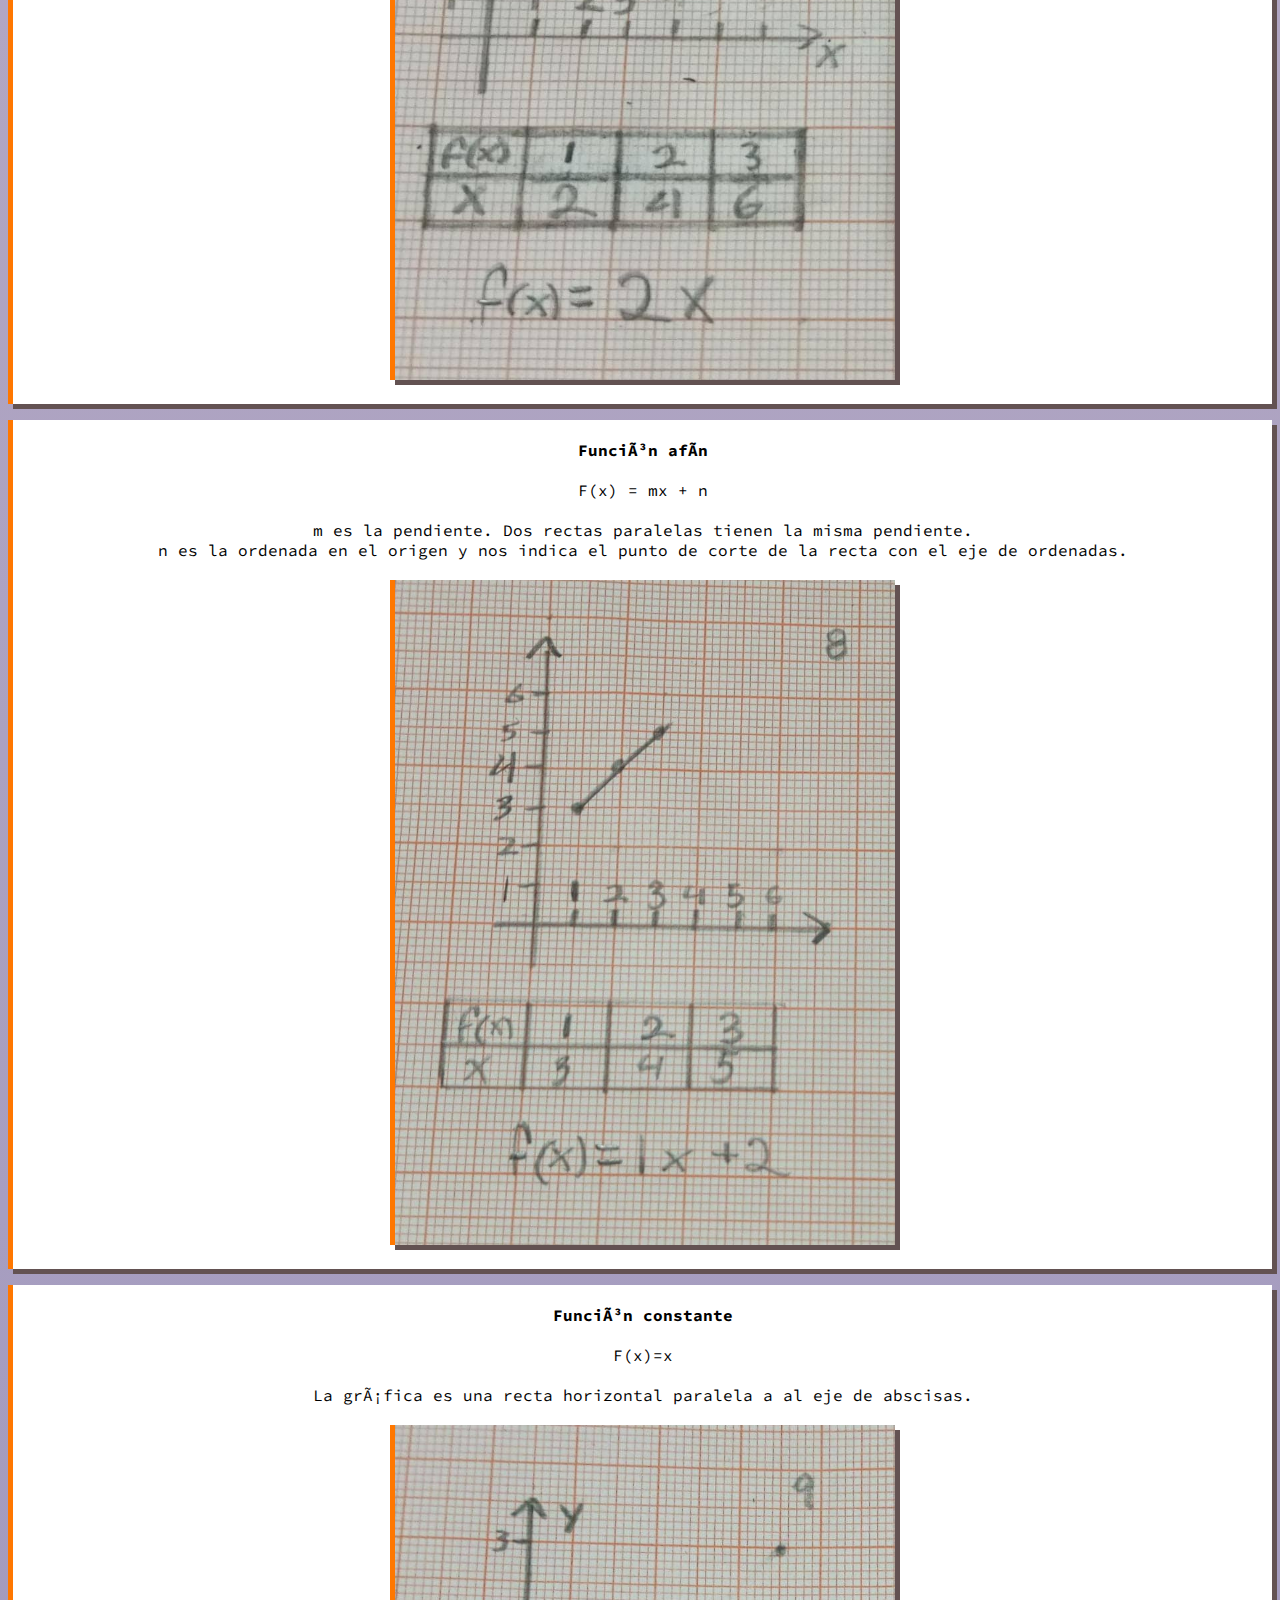
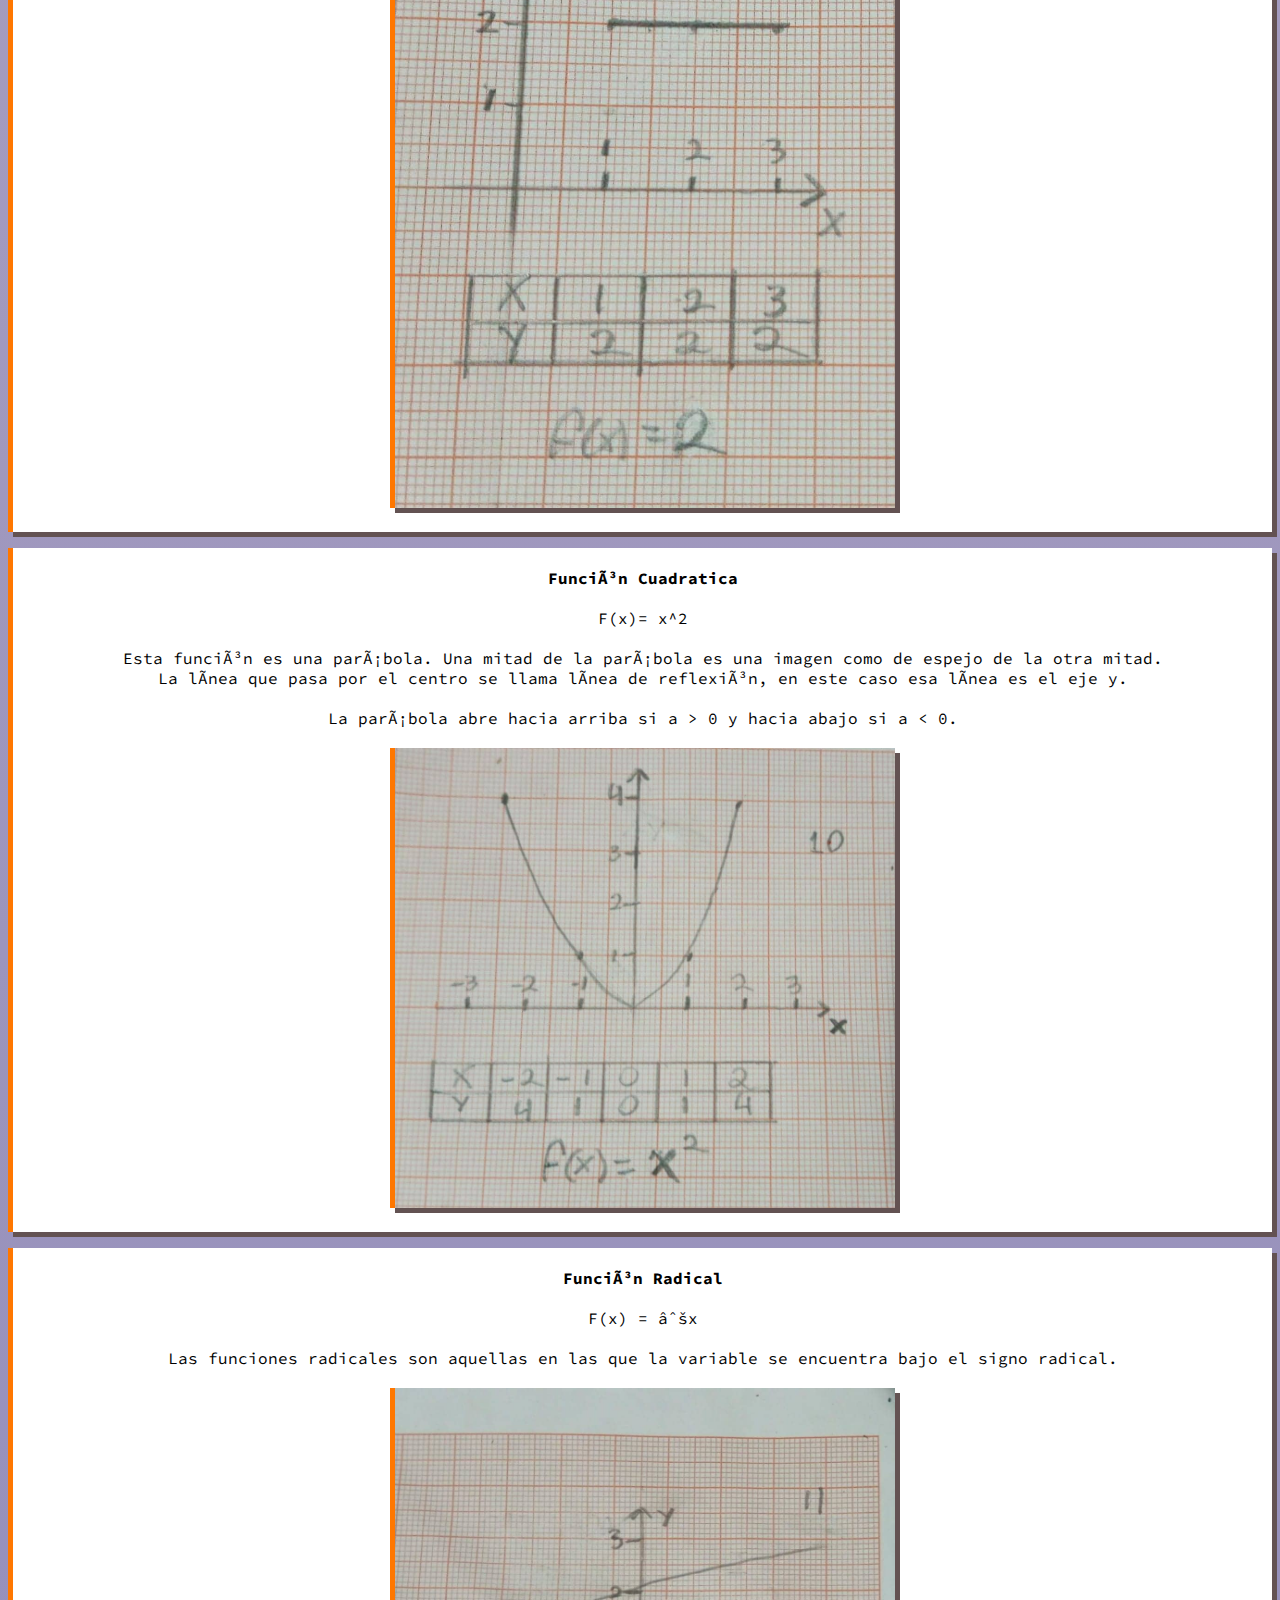
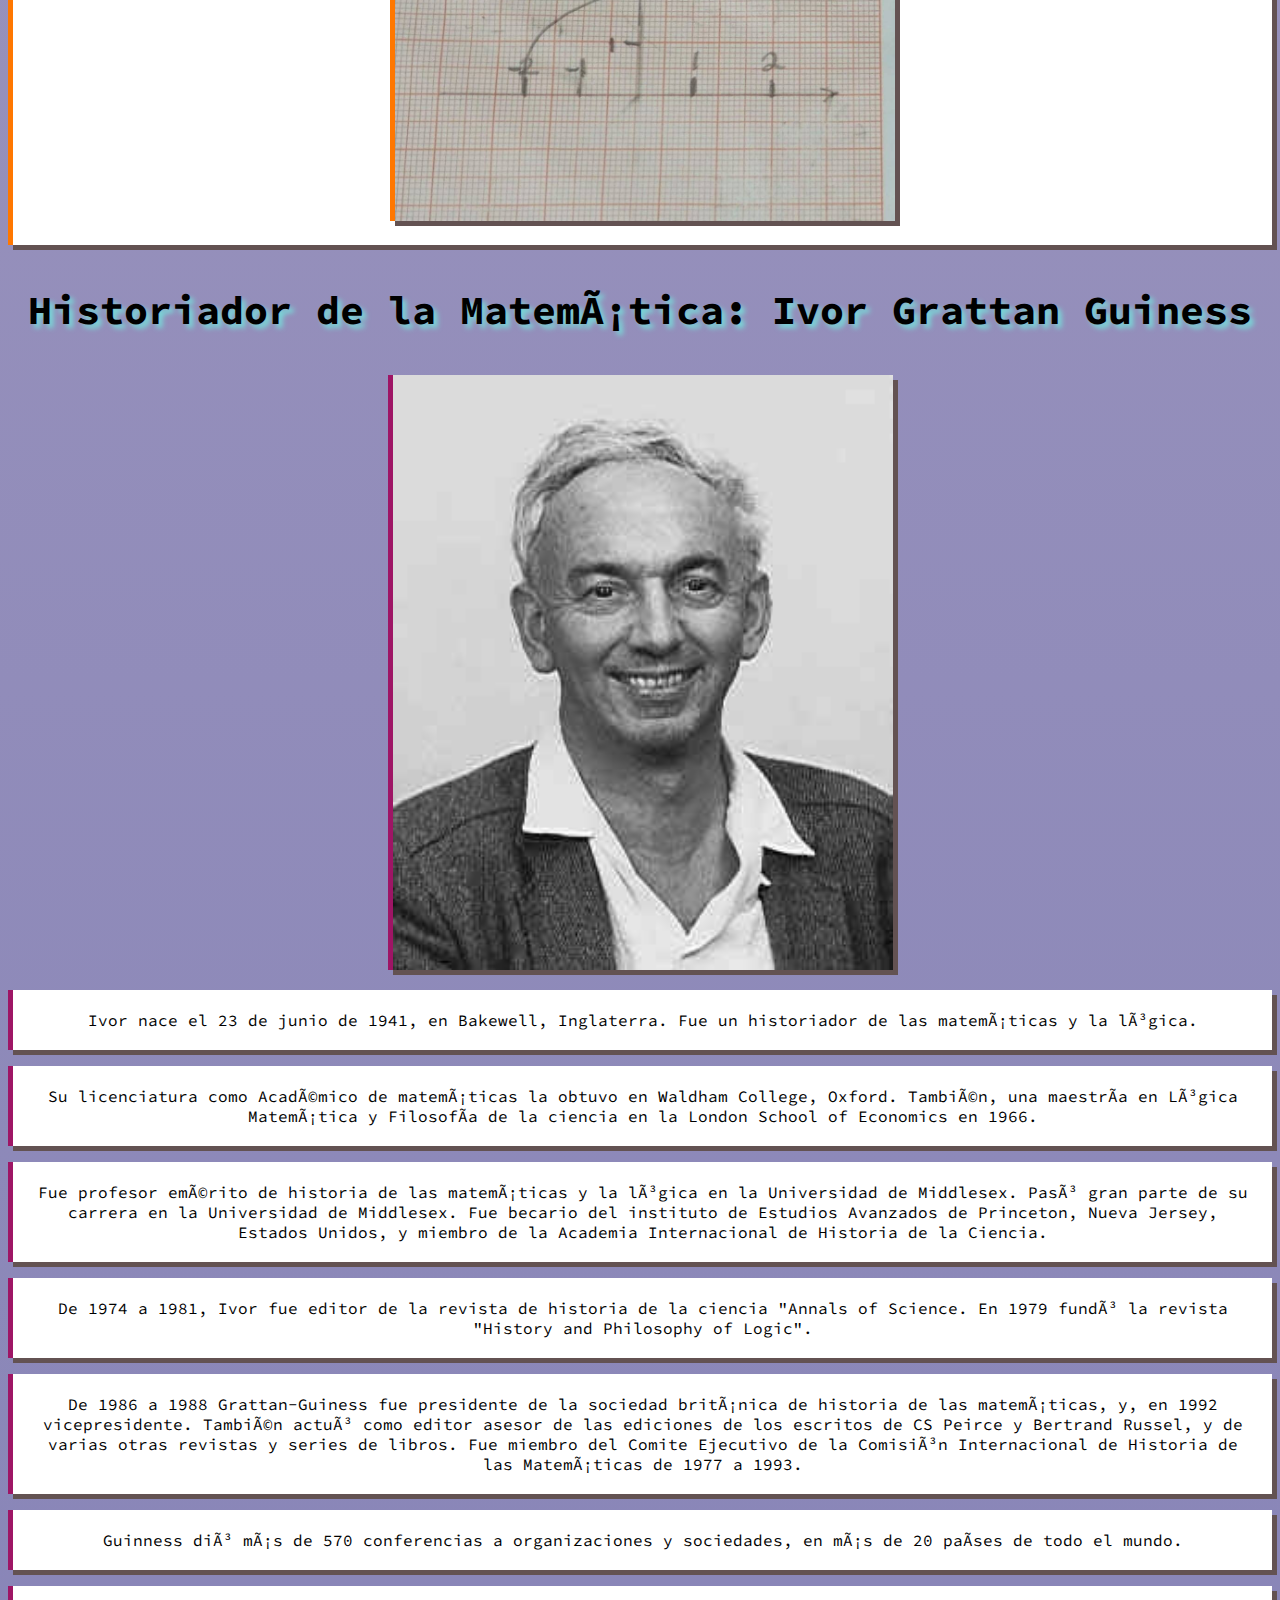
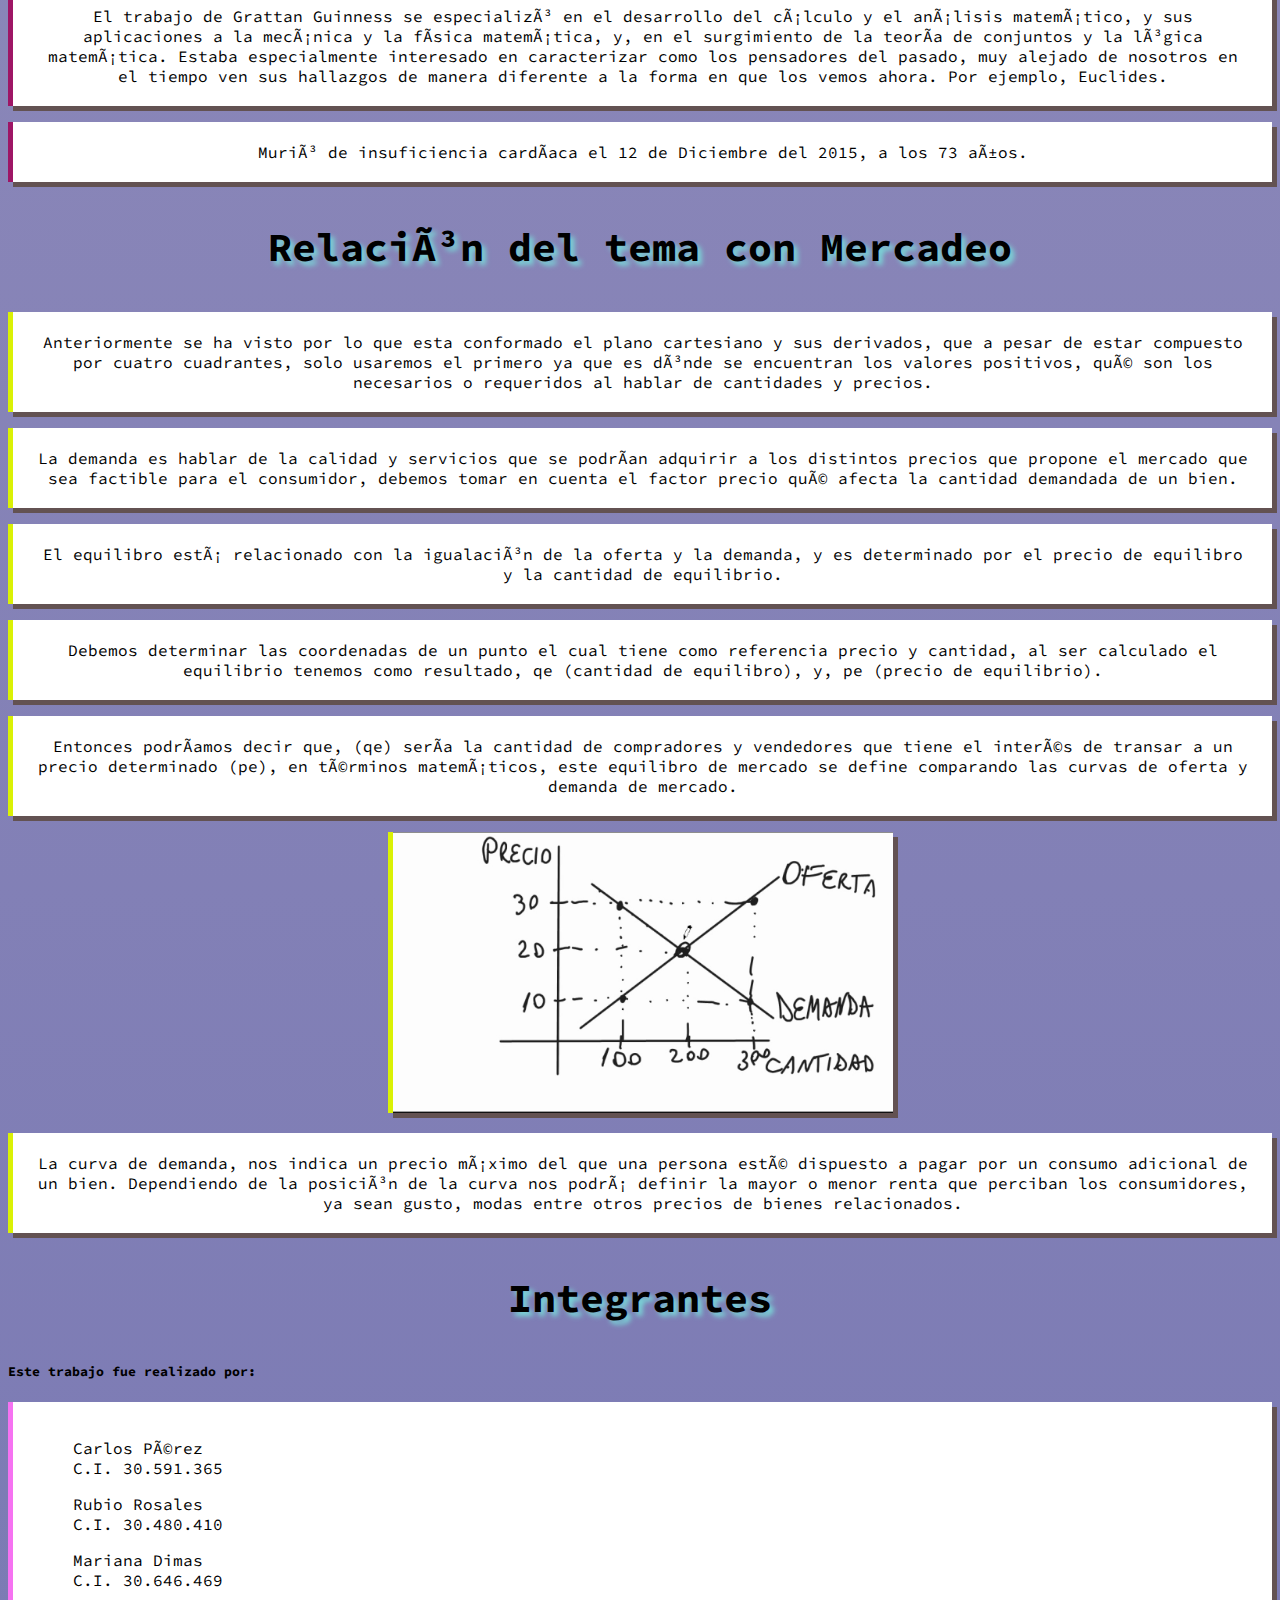
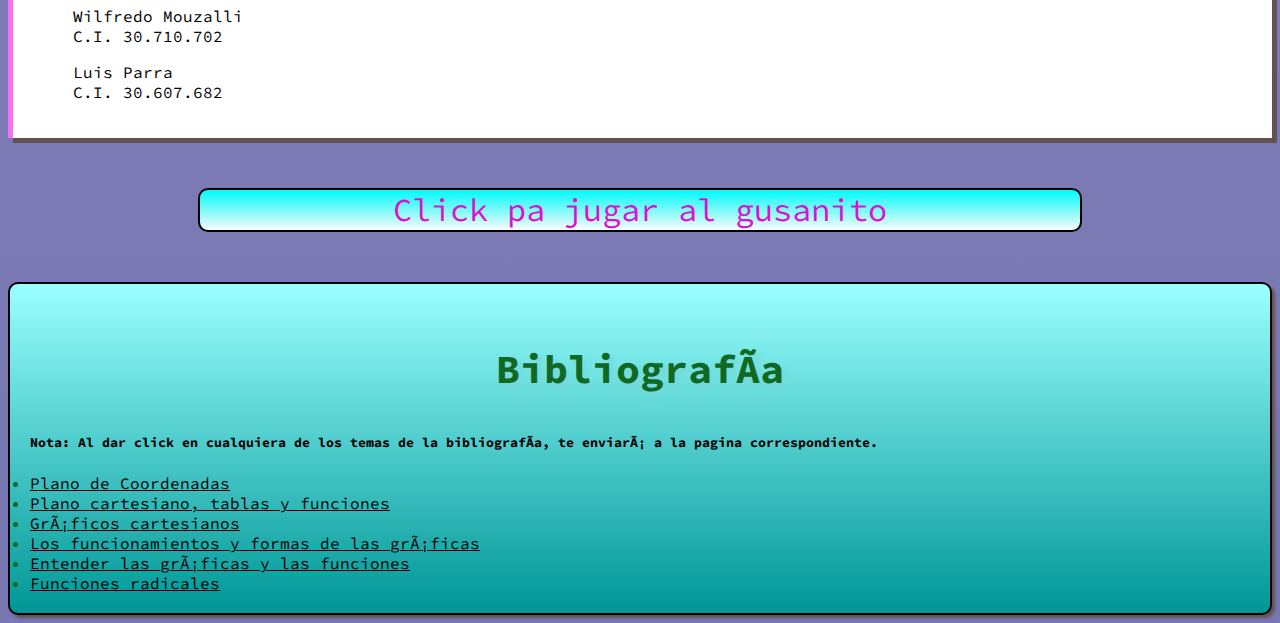
==== commit 9396aa18: "Update index.html" ====
--- a/index.html
+++ b/index.html
@@ -180,12 +180,13 @@
                     <ul>Rubio Rosales<br> C.I. 30.480.410</ul>
                     <ul>Mariana Dimas<br> C.I. 30.646.469</ul>
                     <ul>Wilfredo Mouzalli<br> C.I. 30.710.702</ul>
+                    <ul>Luis Parra<br>C.I. 30.607.682</ul>
                 </div>
                 
             </div>
 
             <div class="container_juego" id="juego">
-                <a class="container_juego__juego" href="main.html">Click pa jugar al gusanito</a>
+                <a class="container_juego__juego" href="juego.html">Click pa jugar al gusanito</a>
             </div>
 
             <div class="container_biblio" id="biblio">
@@ -204,4 +205,4 @@
 
         </div>
     </body>
-</html>+</html>
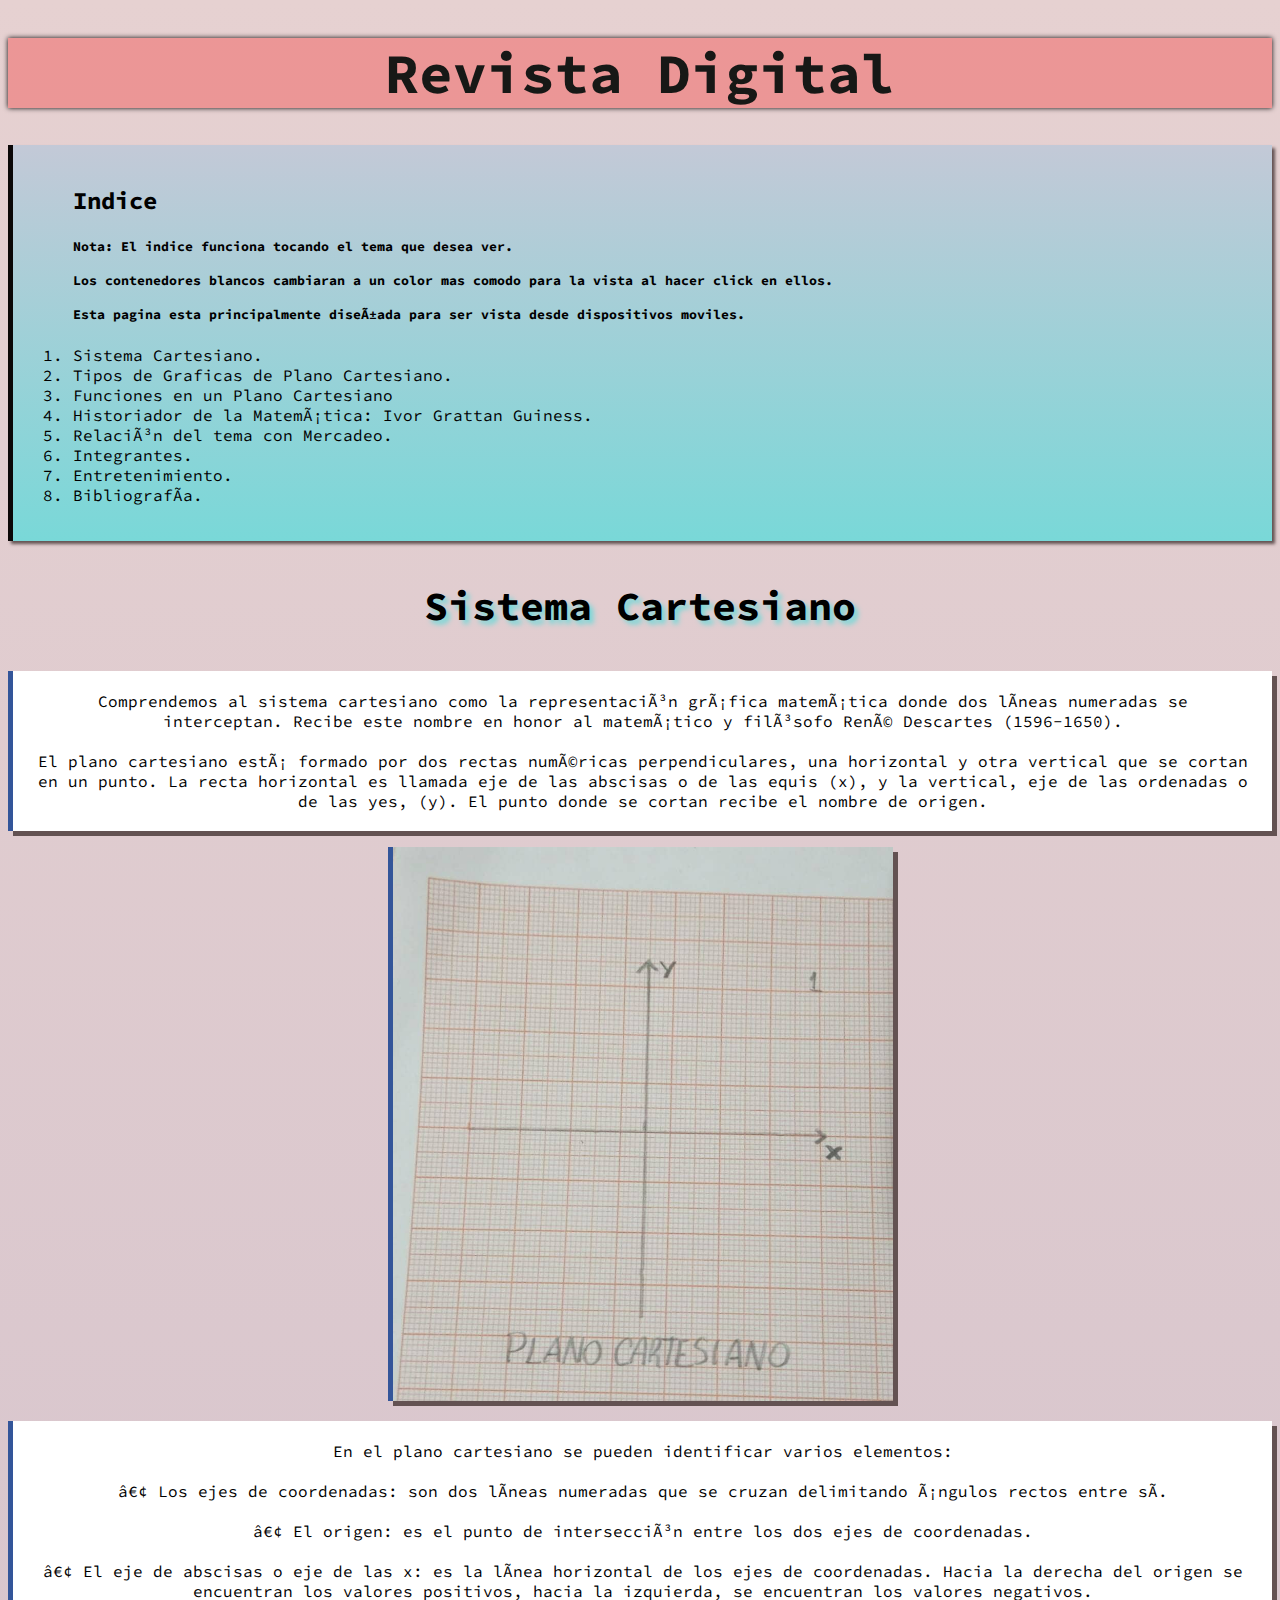
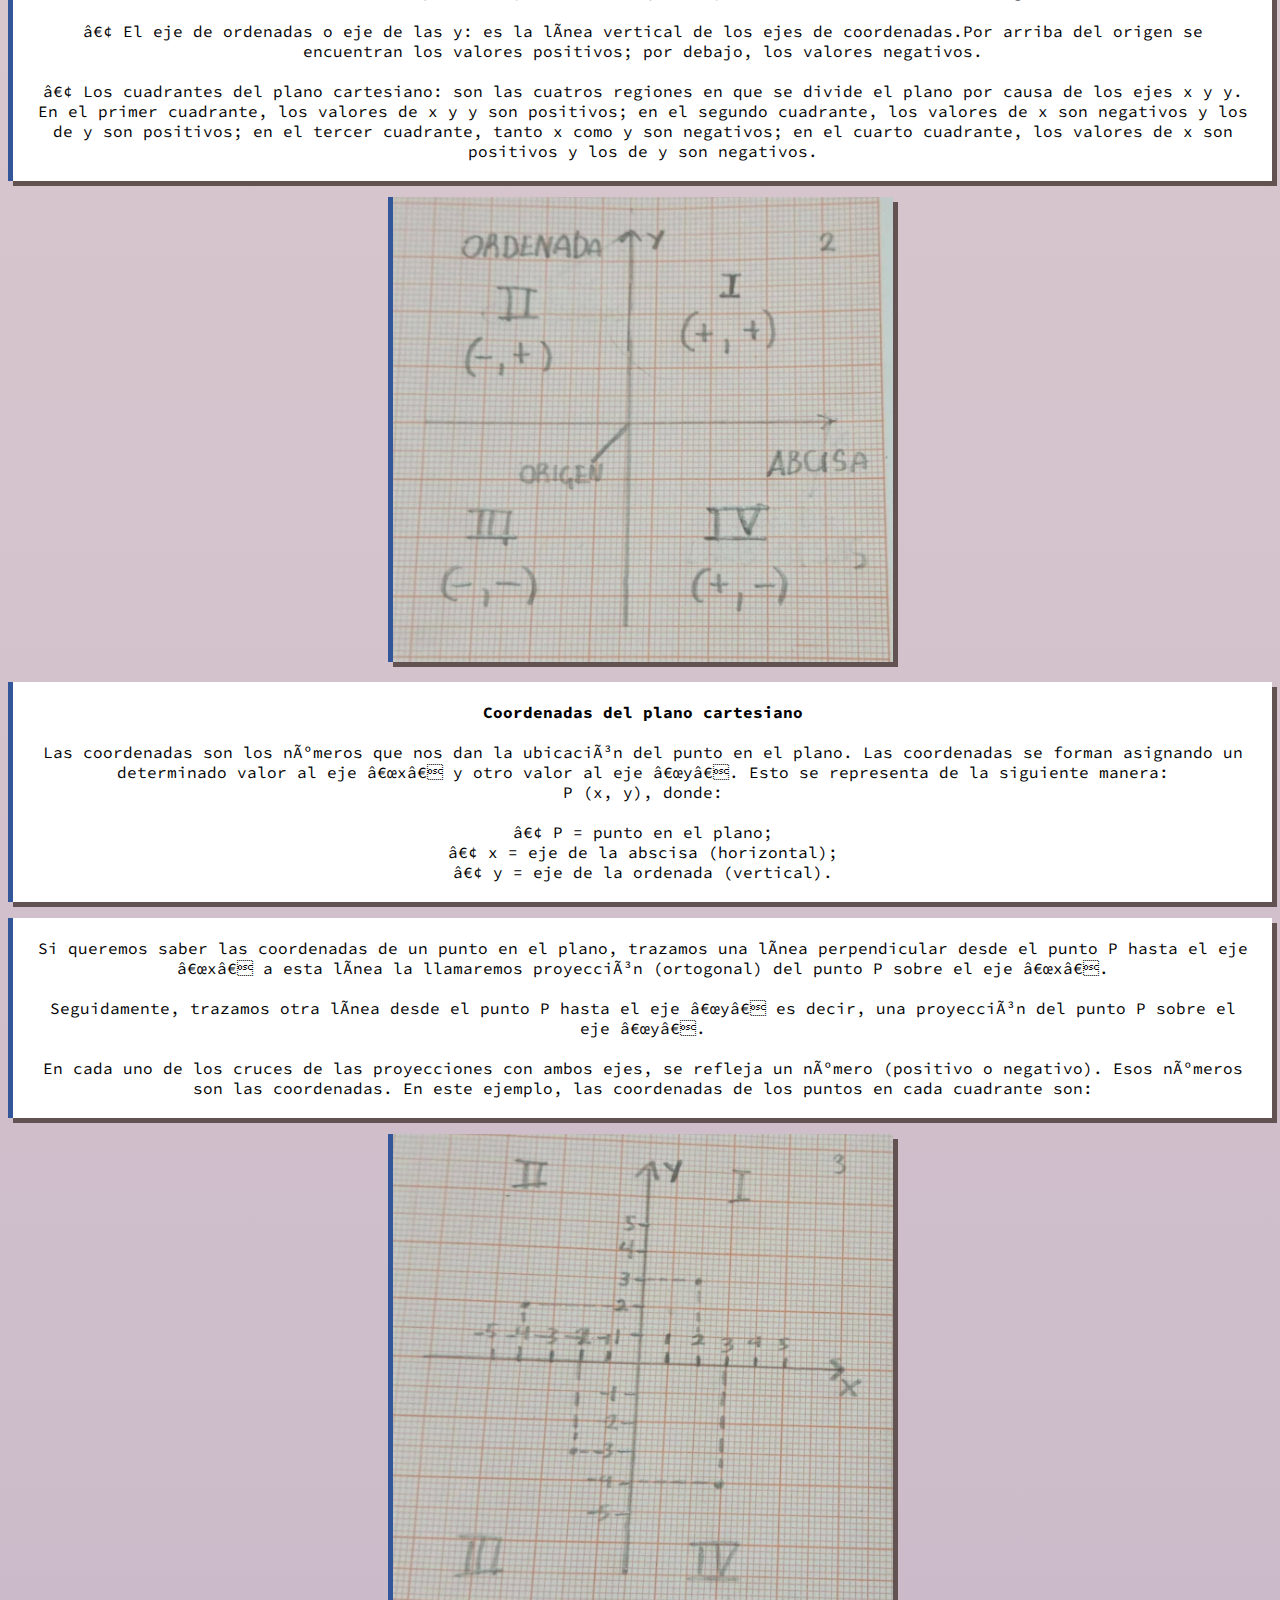
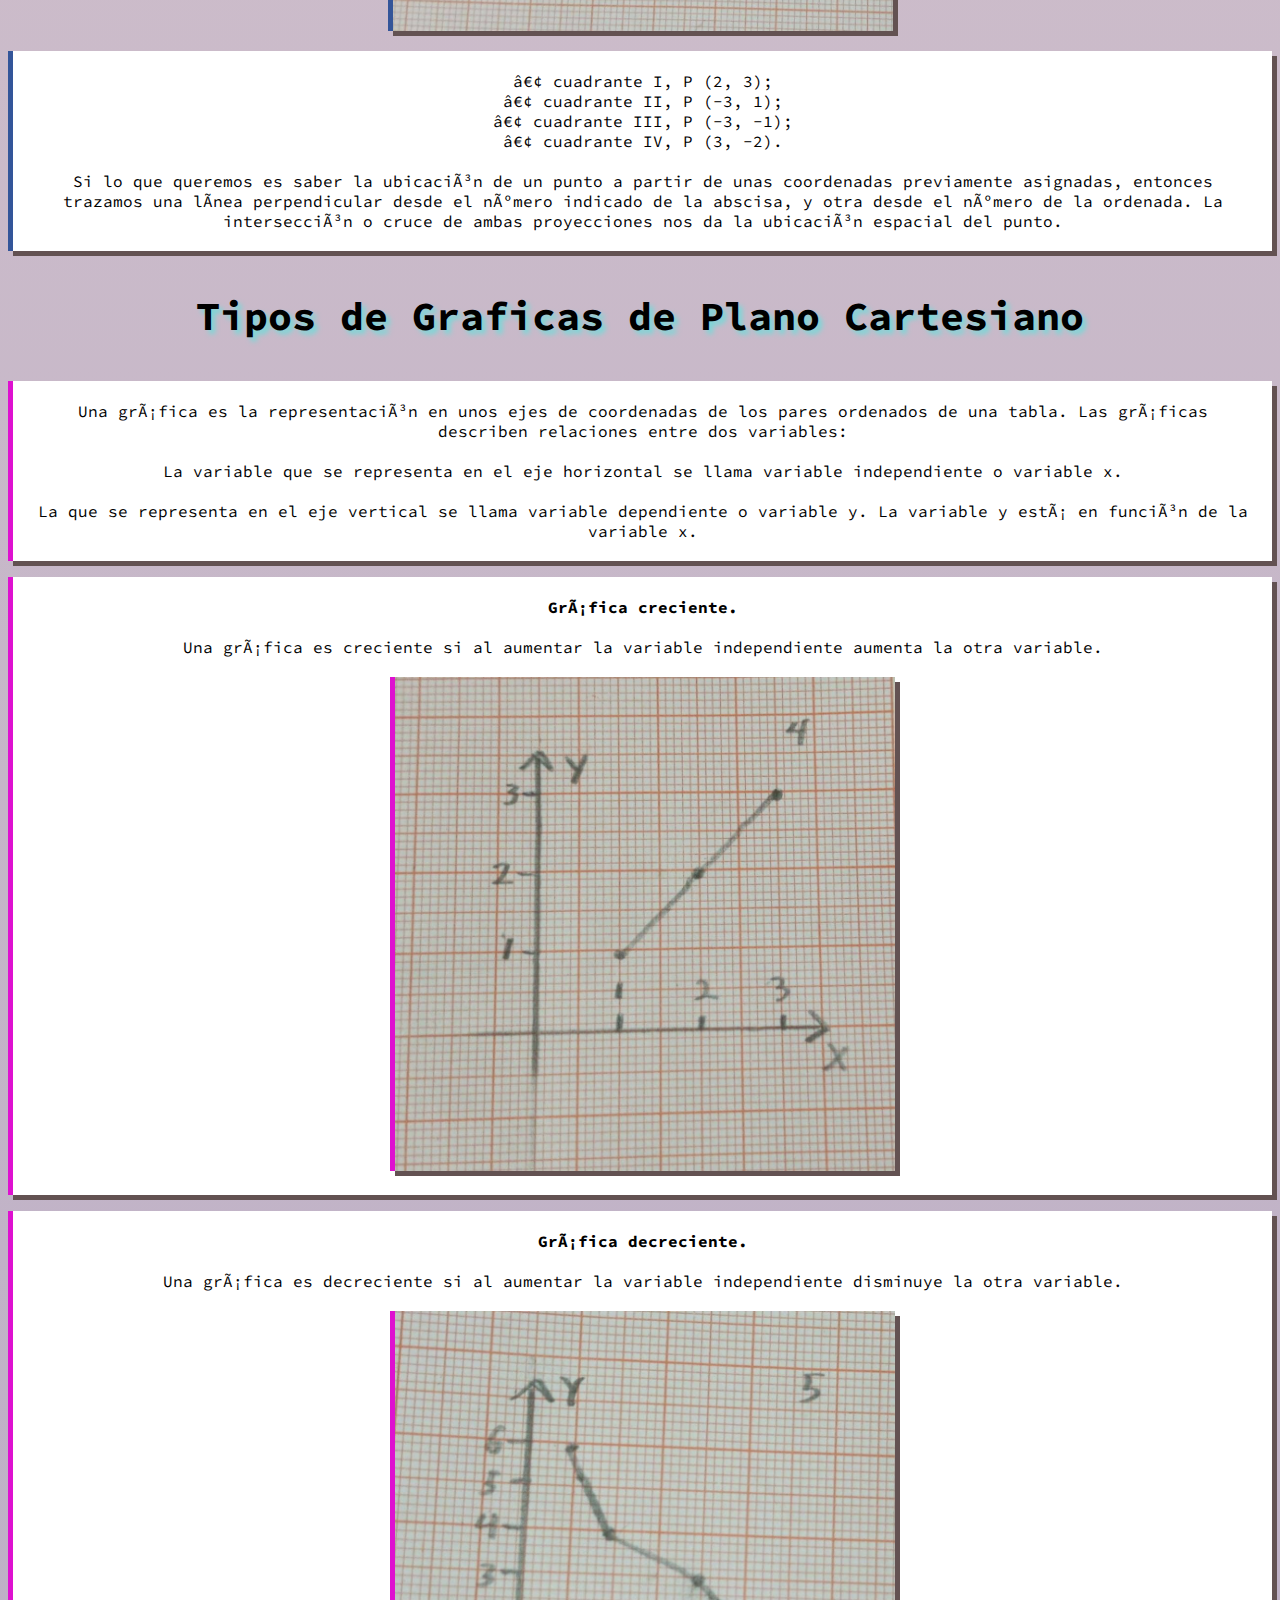
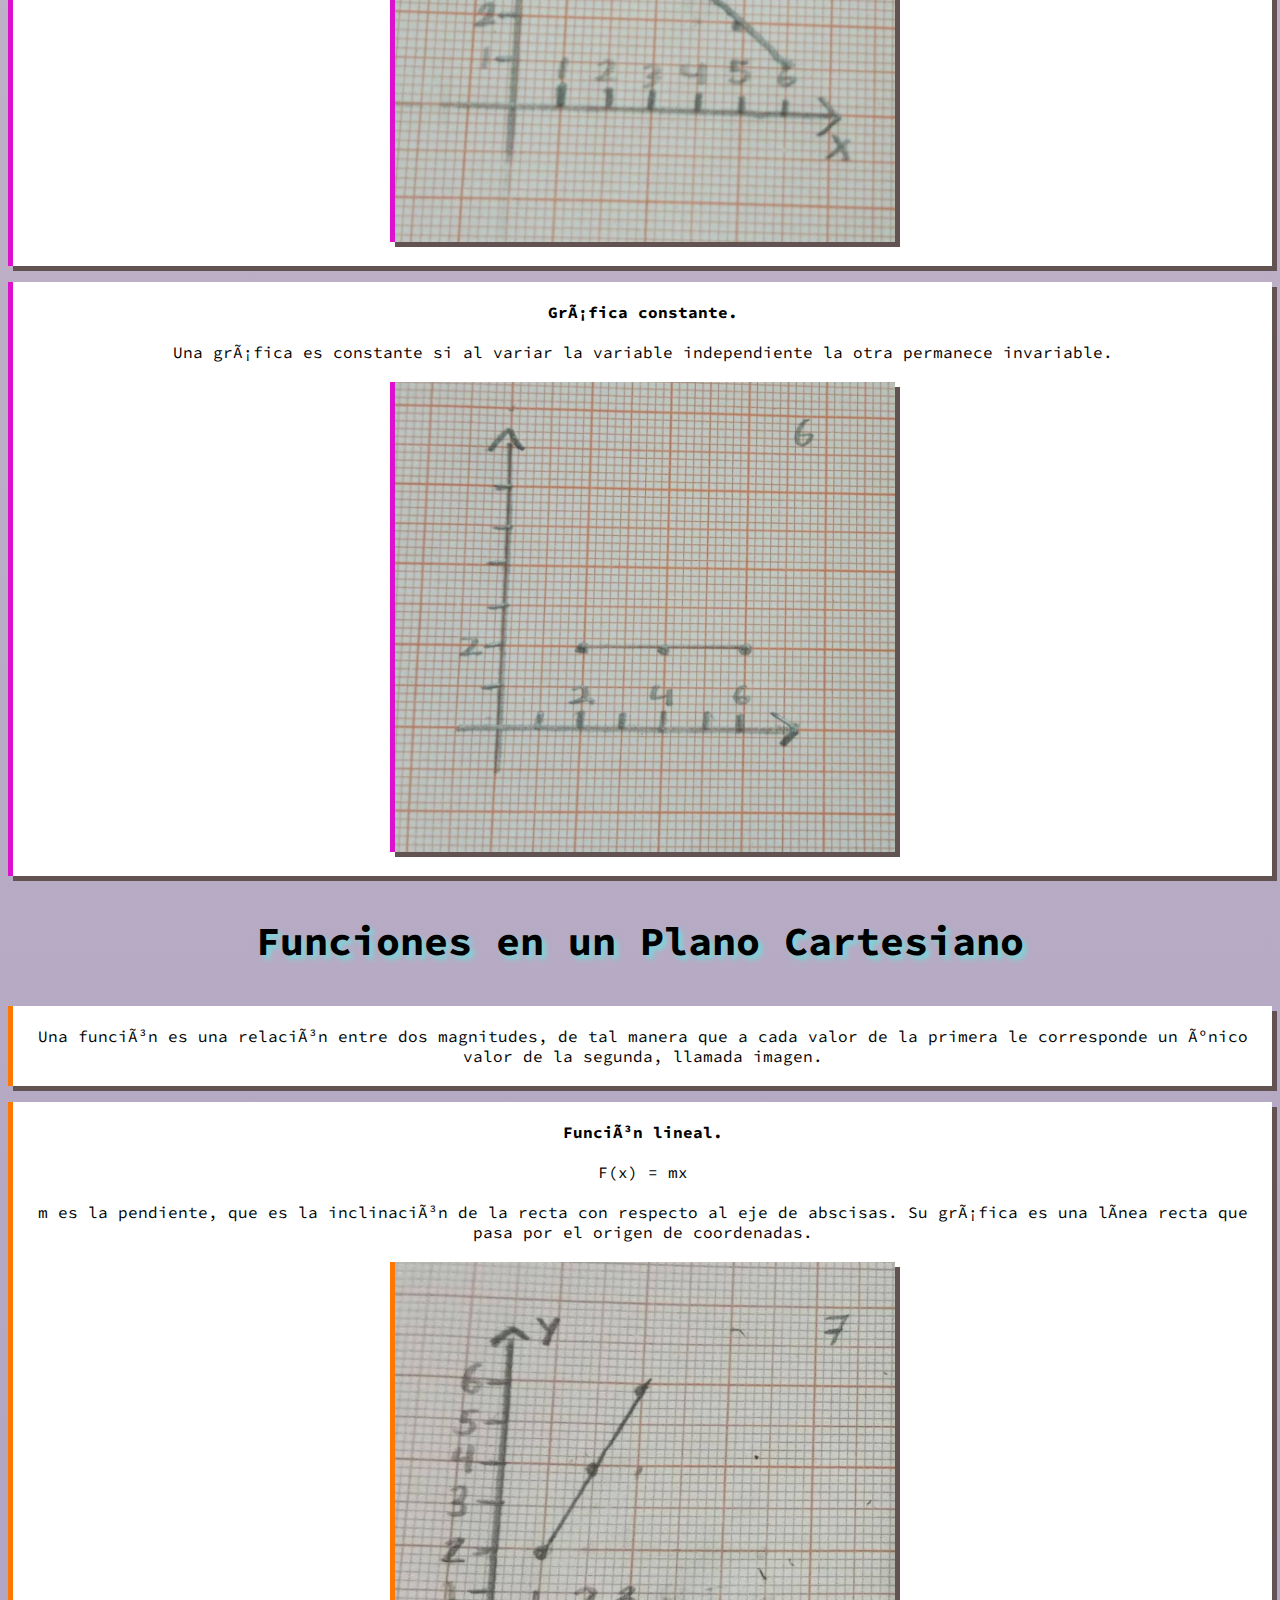
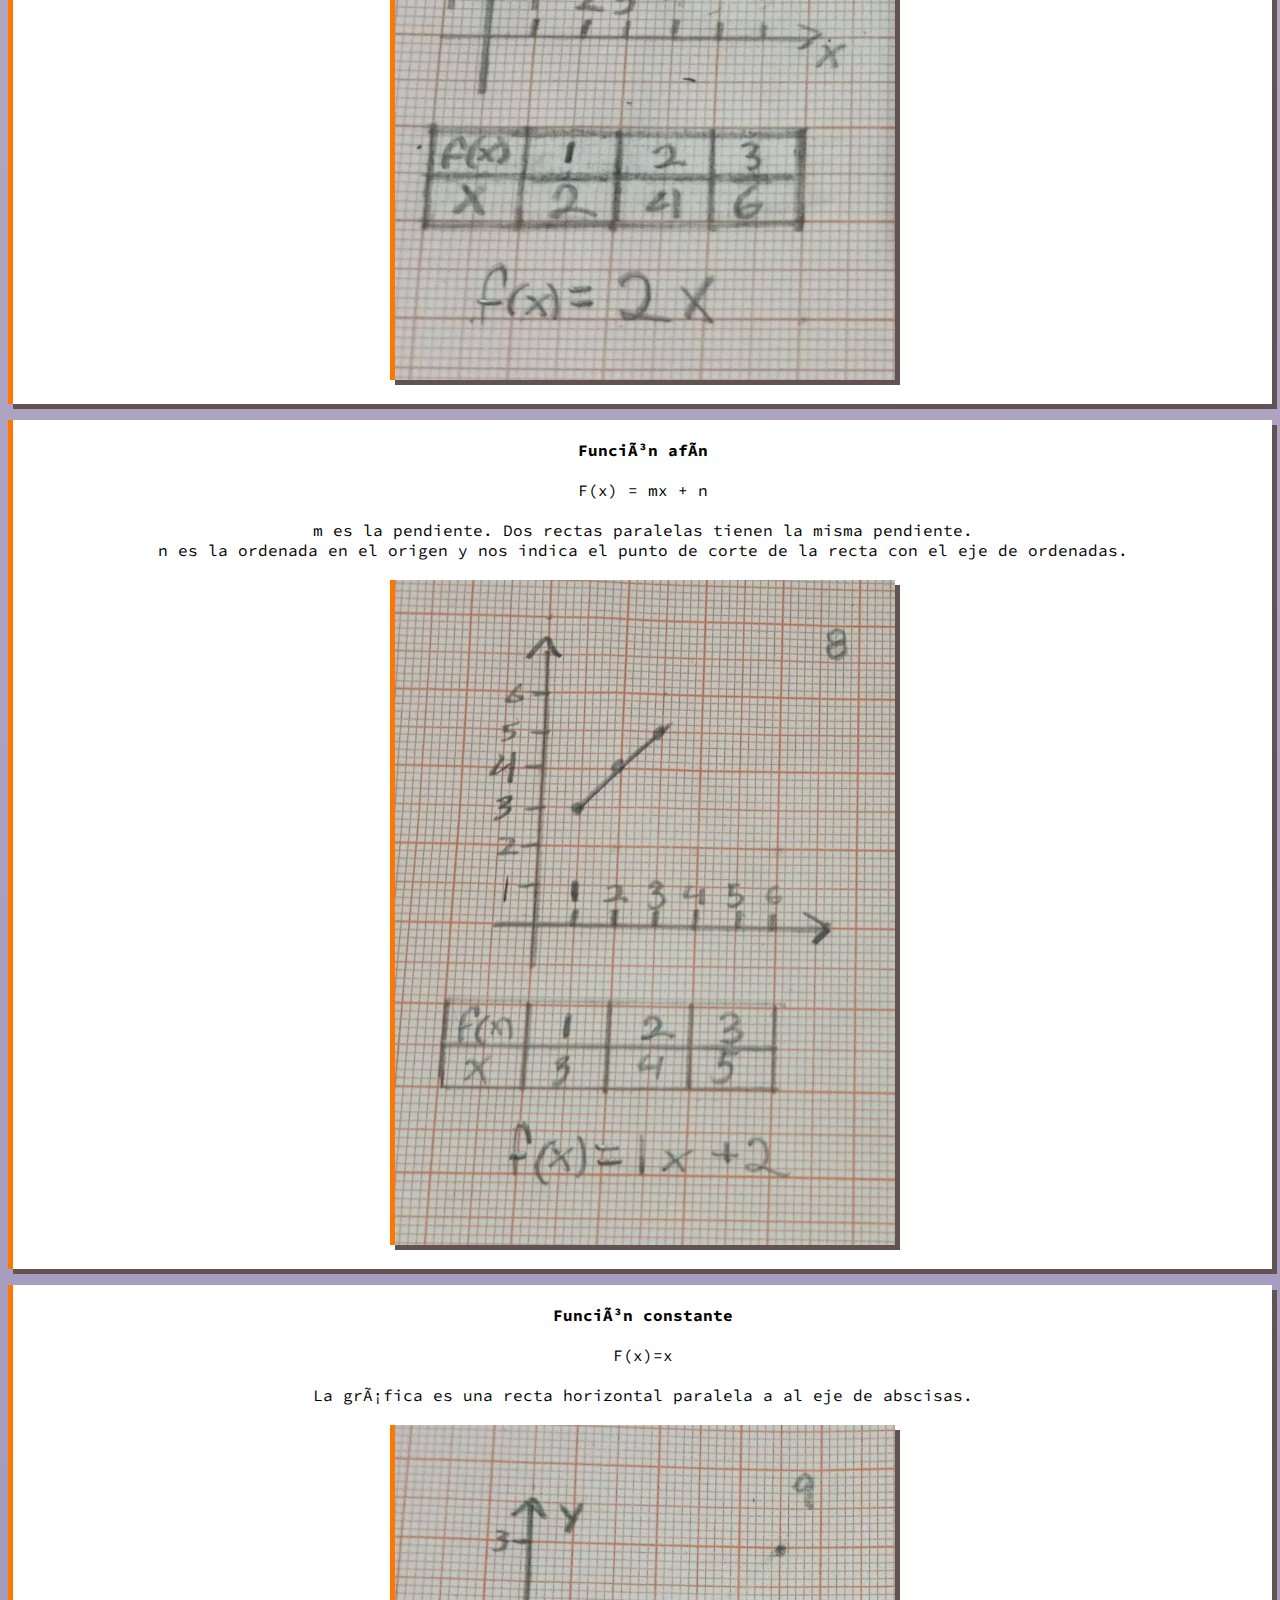
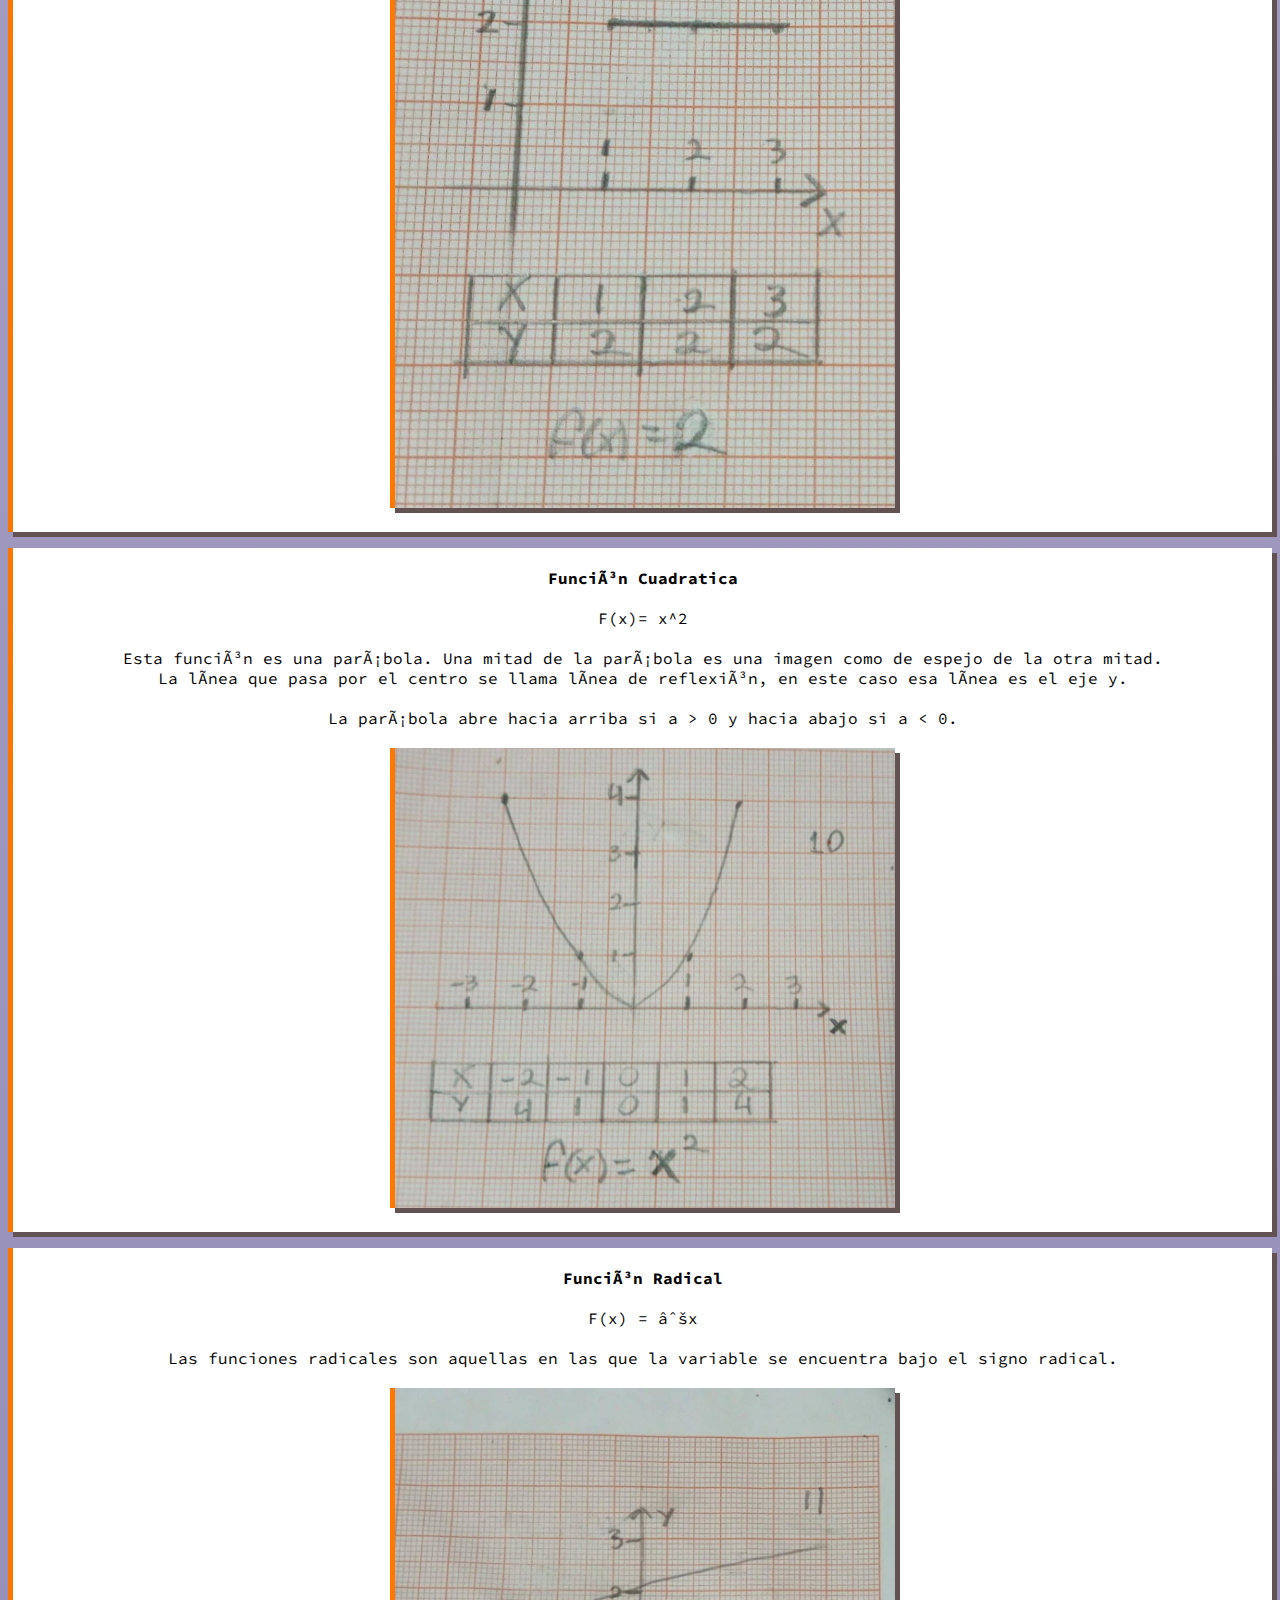
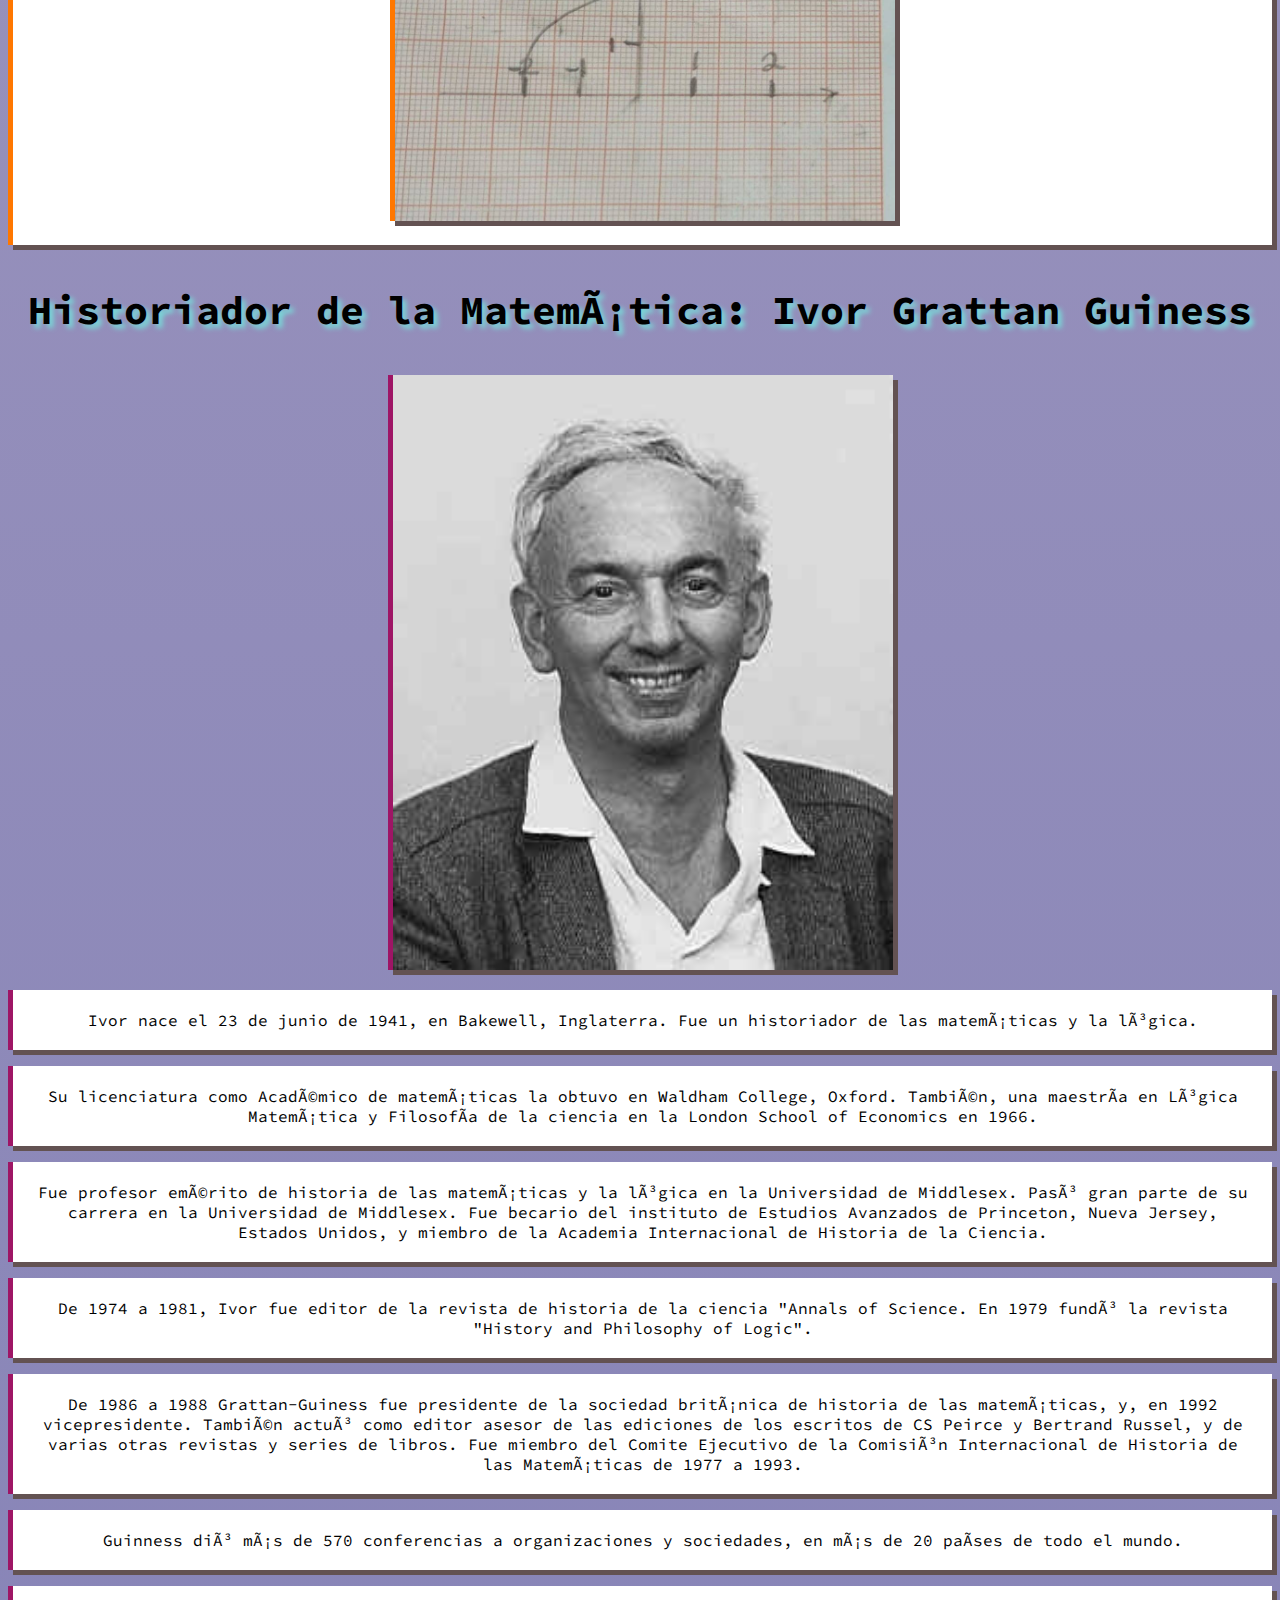
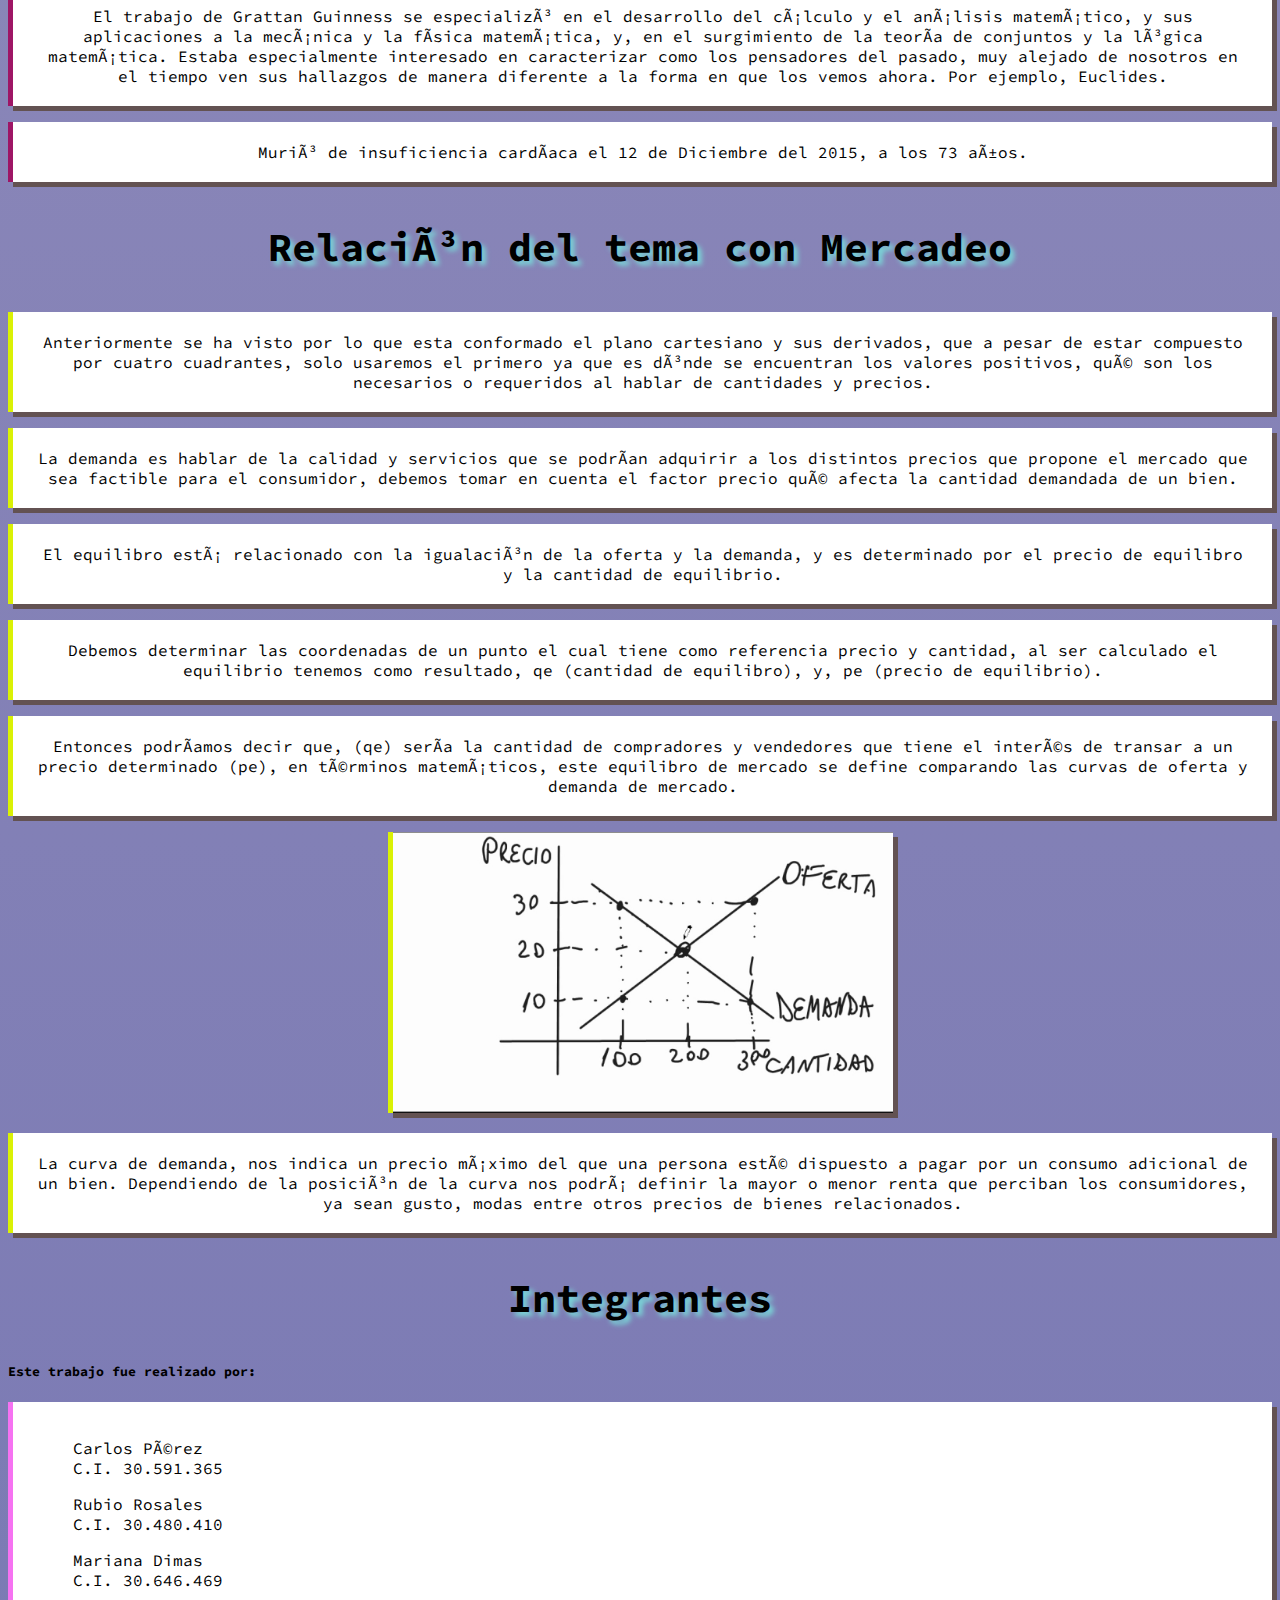
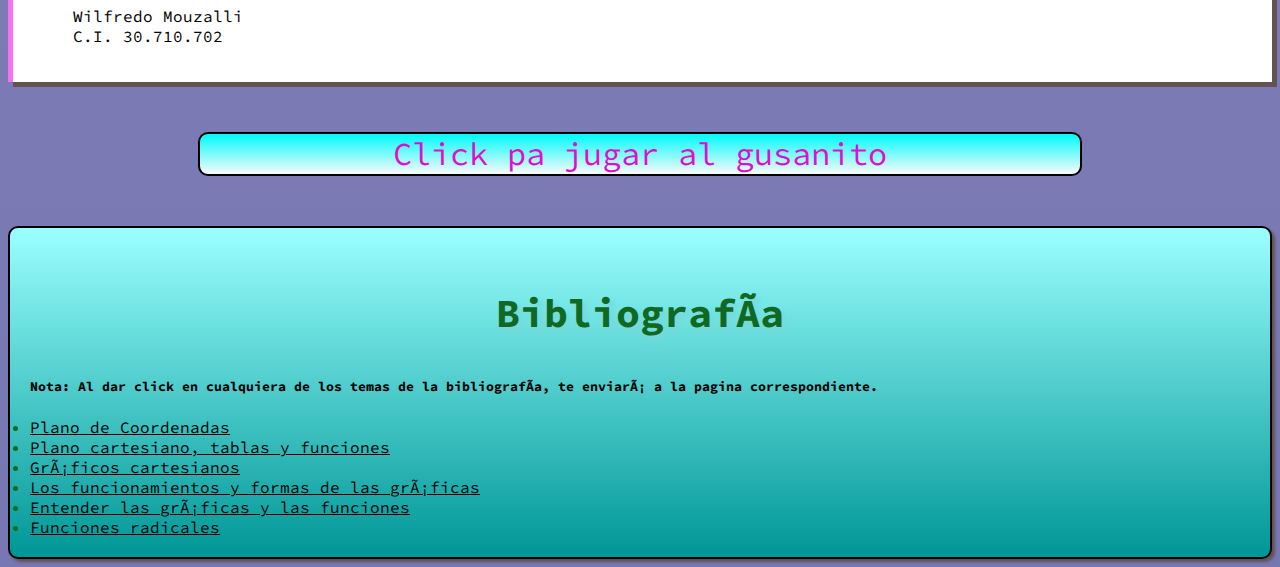
==== commit 86b3af81: "Add files via upload" ====
--- a/index.html
+++ b/index.html
@@ -180,7 +180,6 @@
                     <ul>Rubio Rosales<br> C.I. 30.480.410</ul>
                     <ul>Mariana Dimas<br> C.I. 30.646.469</ul>
                     <ul>Wilfredo Mouzalli<br> C.I. 30.710.702</ul>
-                    <ul>Luis Parra<br>C.I. 30.607.682</ul>
                 </div>
                 
             </div>
@@ -205,4 +204,4 @@
 
         </div>
     </body>
-</html>
+</html>